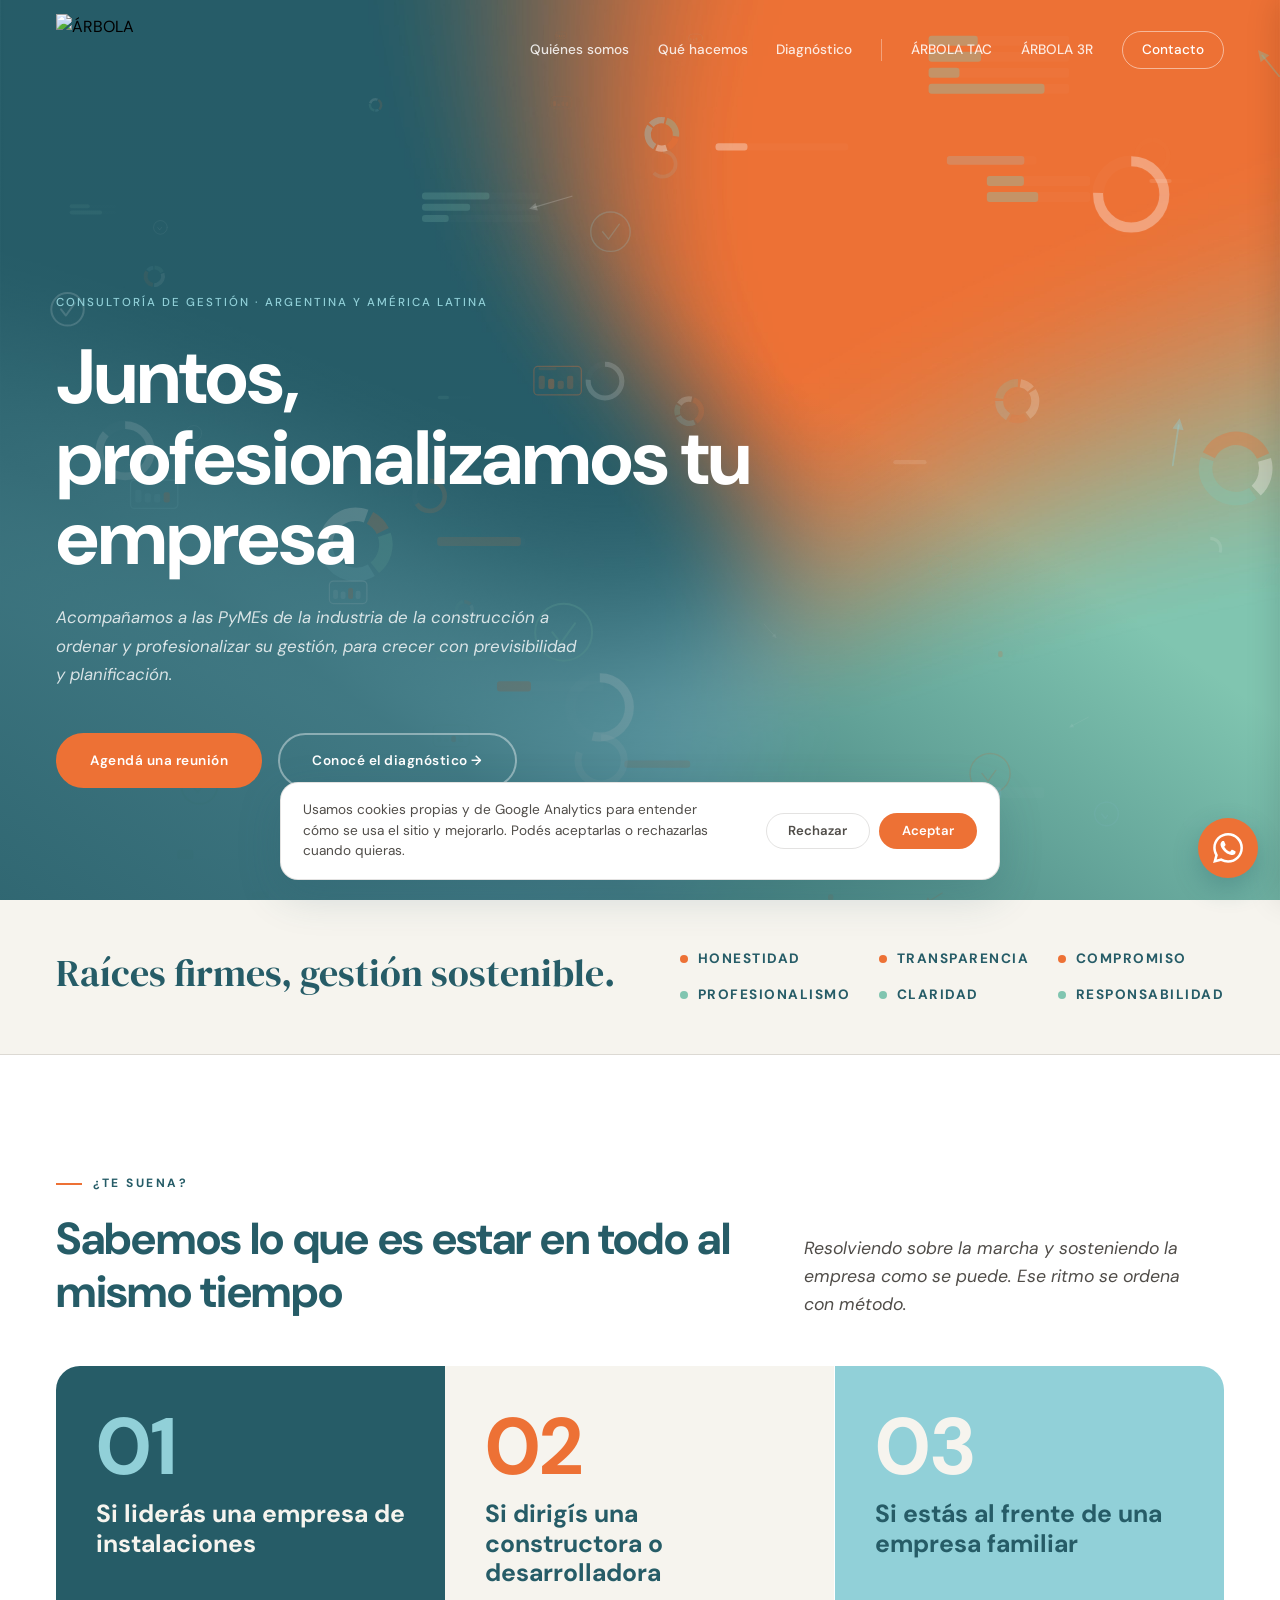
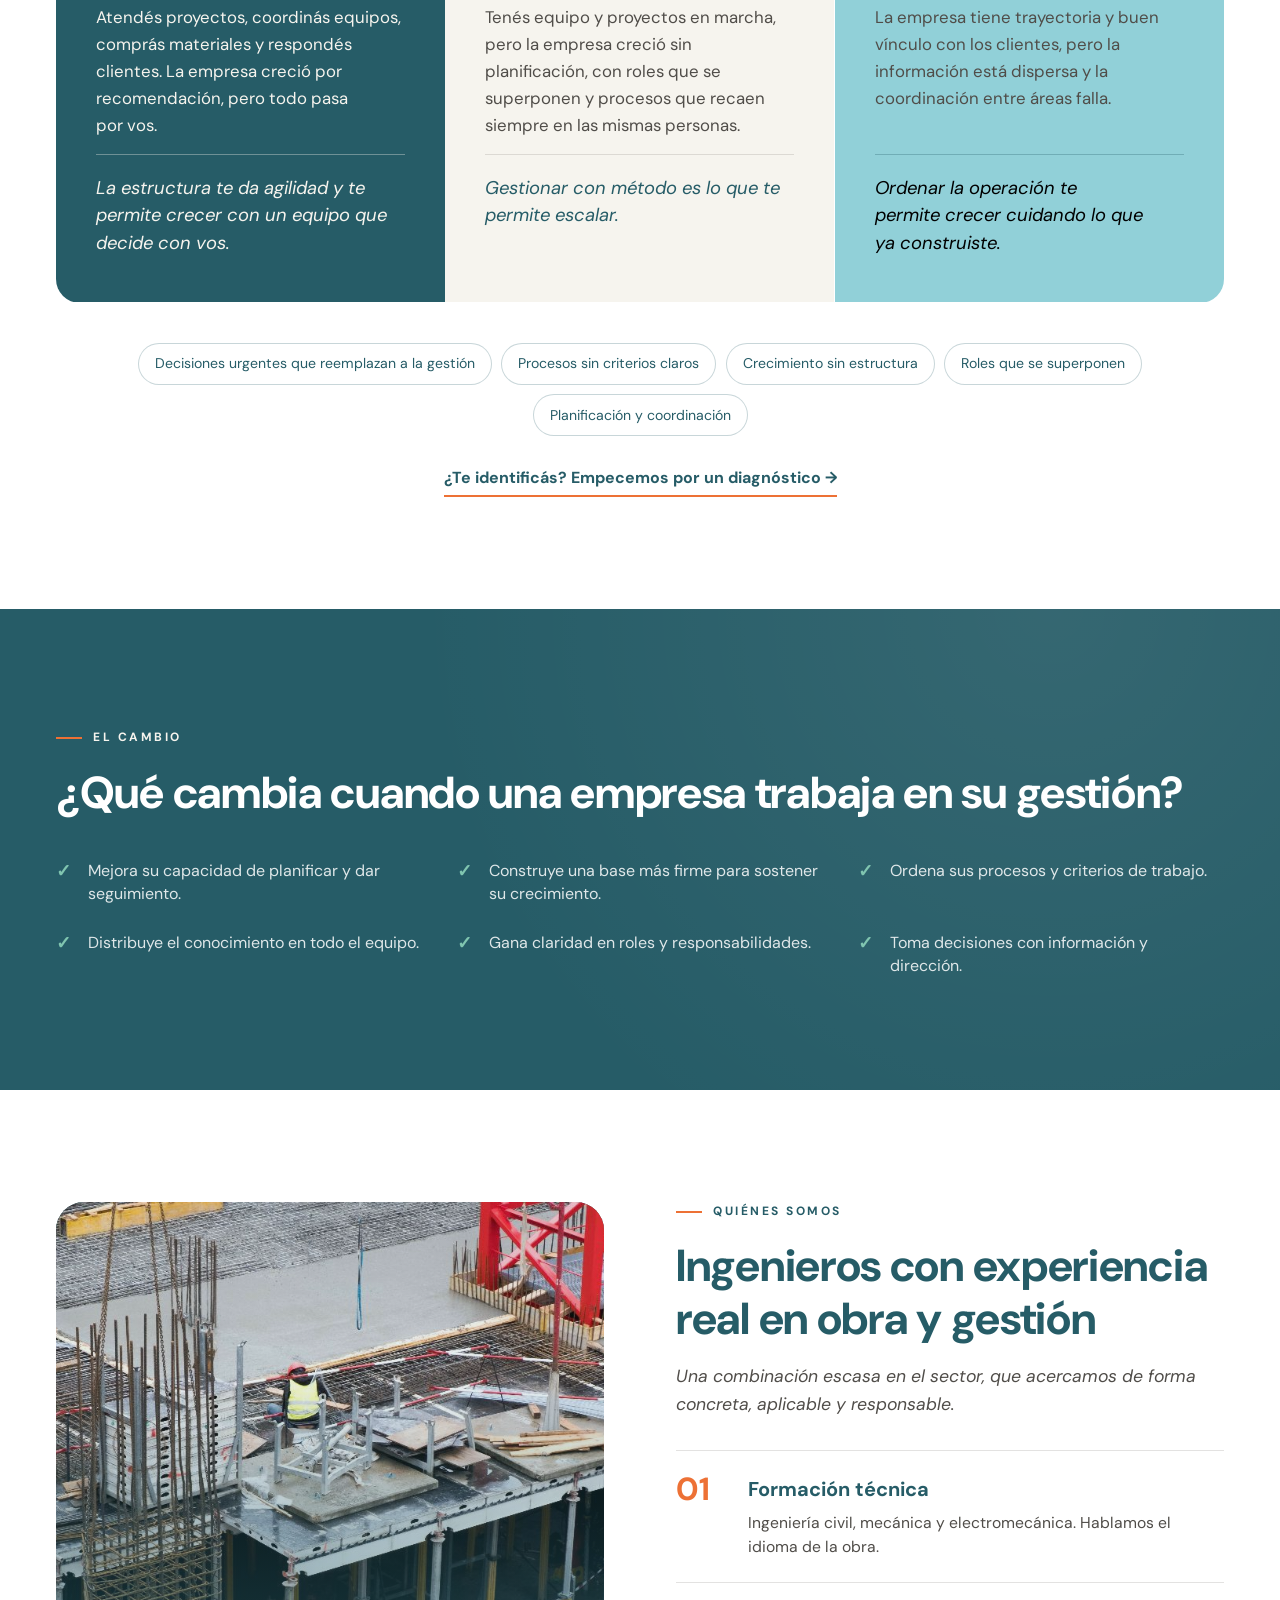
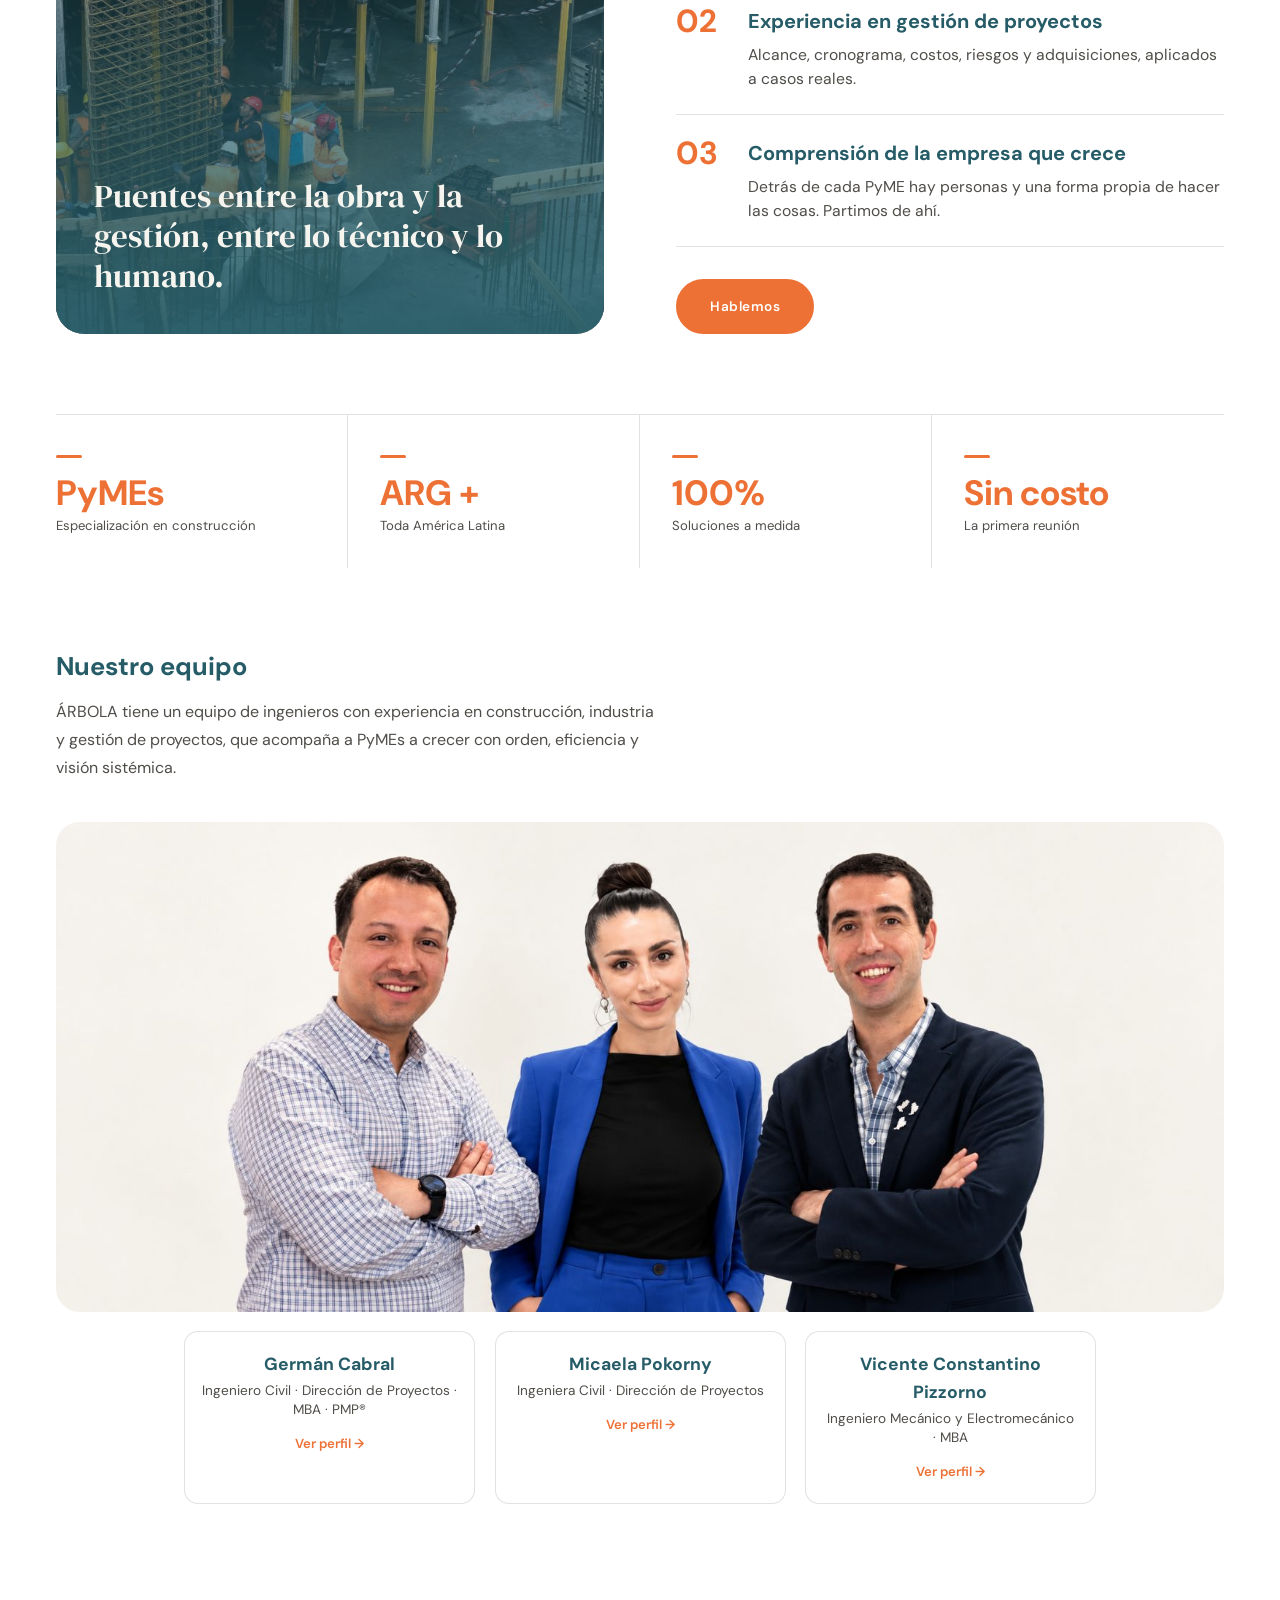
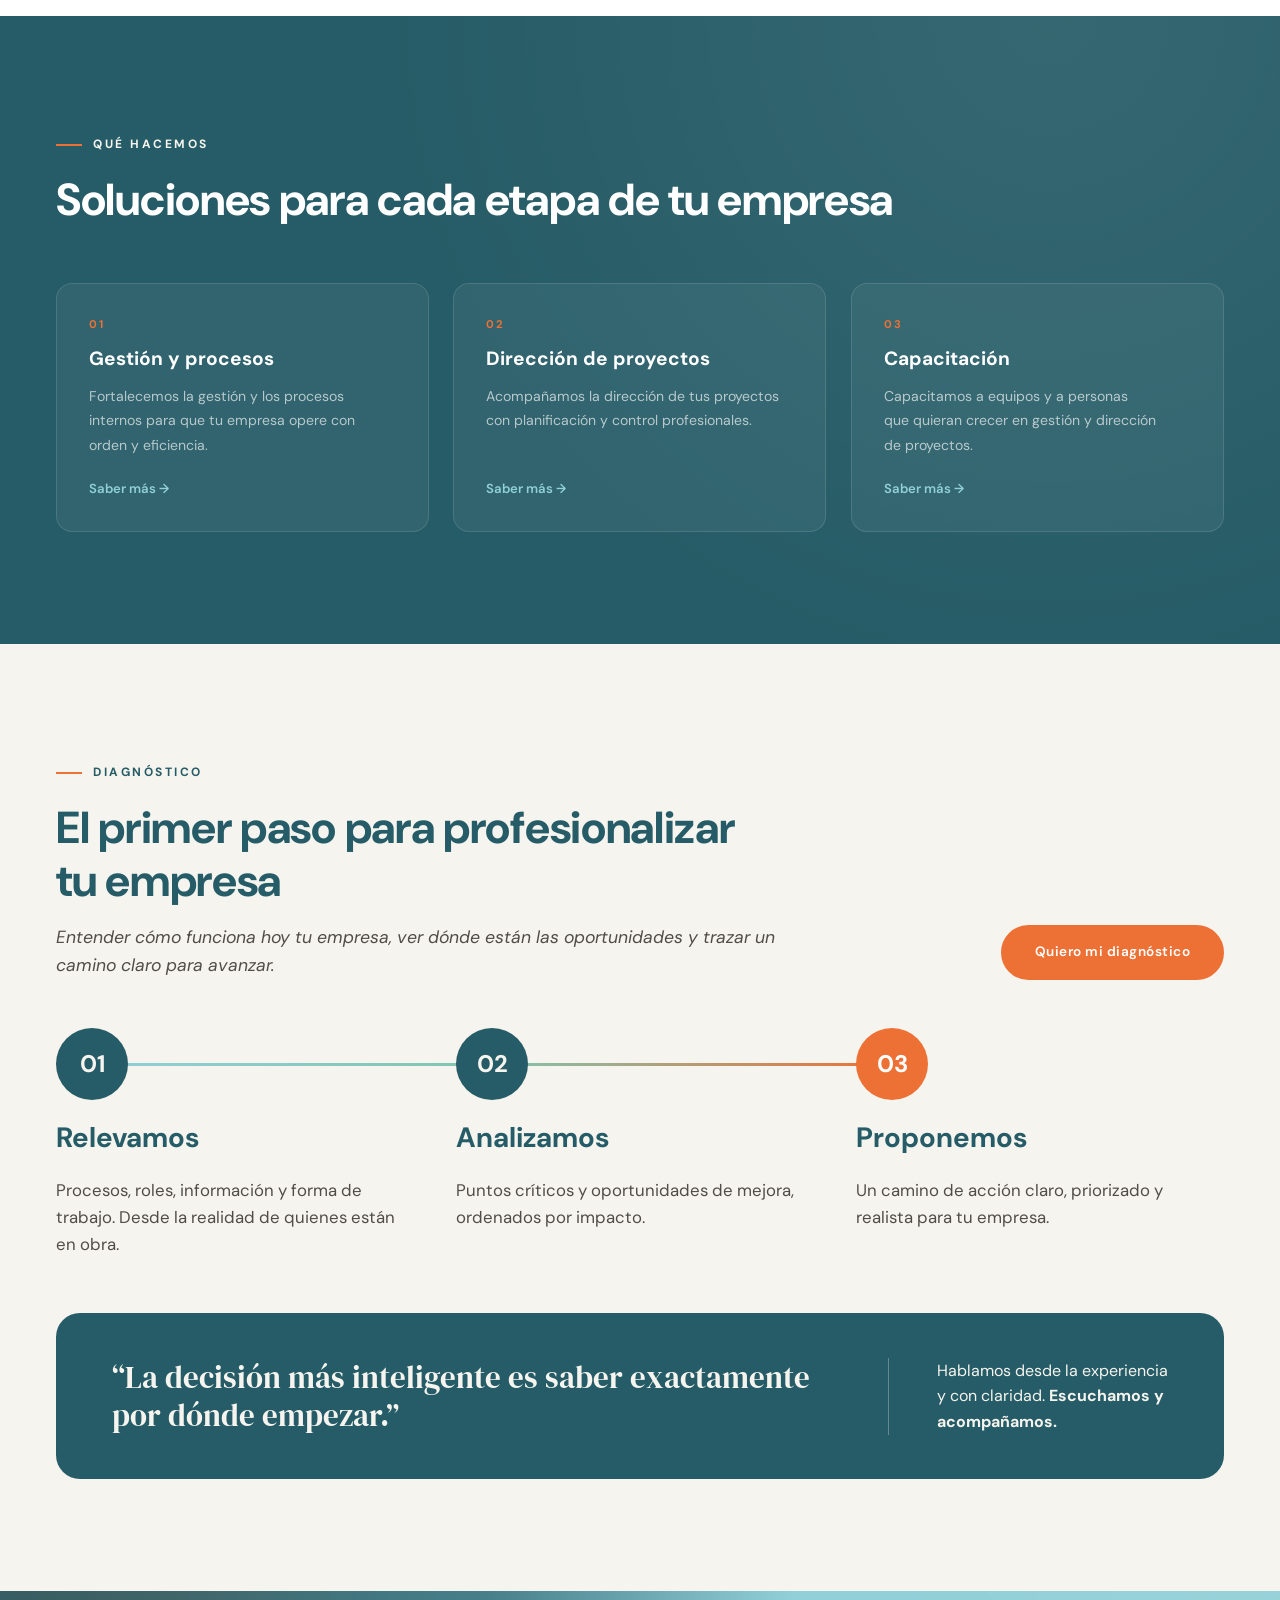
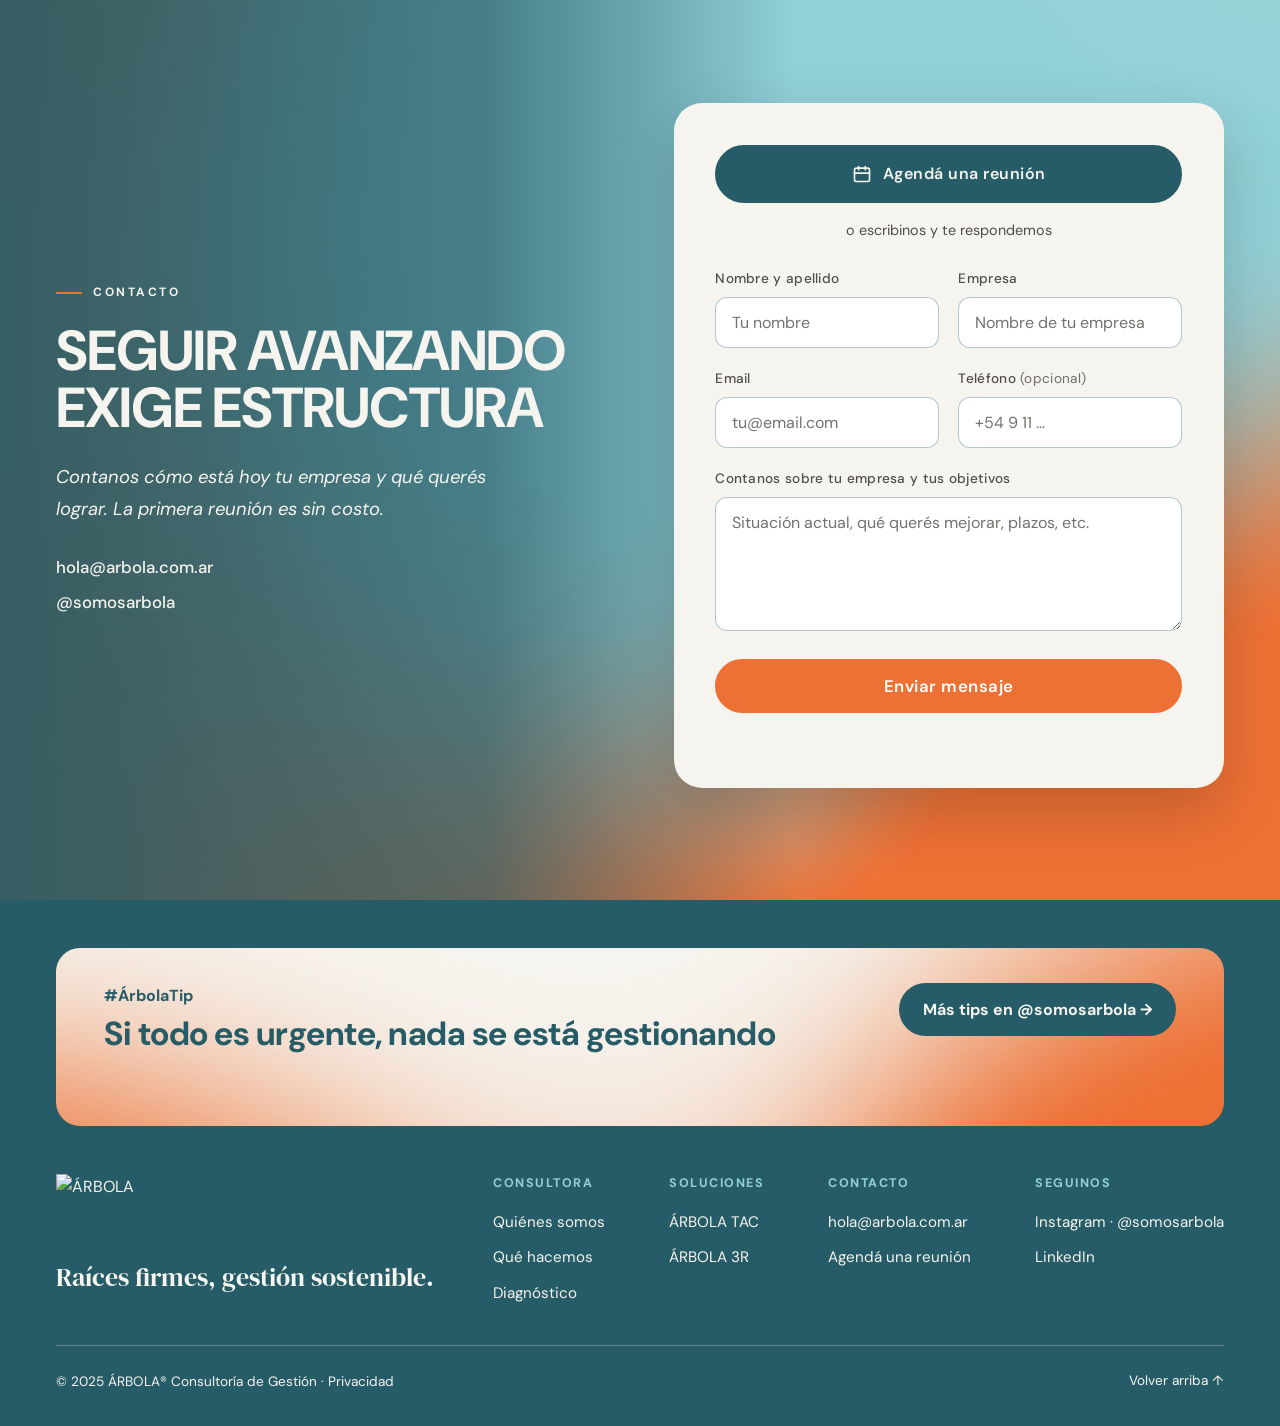
==== index.html @ cfe5fc74 "feat: ÁRBOLA ERP pasa a llamarse ÁRBOLA TAC y 3R suma la deducción en Ganancias - Página del sistema" ====
<!DOCTYPE html>
<html lang="es">
<head>
  <meta charset="UTF-8" />
  <meta name="viewport" content="width=device-width, initial-scale=1.0" />

  <!-- Google tag (gtag.js) — Google Analytics 4 + Consent Mode v2 -->
  <script async src="https://www.googletagmanager.com/gtag/js?id=G-CBPW84SX4E"></script>
  <script>
    window.dataLayer = window.dataLayer || [];
    function gtag(){dataLayer.push(arguments);}
    gtag('js', new Date());

    // Consent Mode v2: por defecto denegado hasta que la persona decida
    gtag('consent', 'default', {
      'ad_storage': 'denied',
      'ad_user_data': 'denied',
      'ad_personalization': 'denied',
      'analytics_storage': 'denied'
    });
    // Respetar la decisión guardada previamente
    try {
      if (localStorage.getItem('arbola_cookie_consent') === 'accepted') {
        gtag('consent', 'update', { 'analytics_storage': 'granted' });
      }
    } catch (e) {}

    gtag('config', 'G-CBPW84SX4E');
  </script>

  <meta http-equiv="Cache-Control" content="no-cache, no-store, must-revalidate" />
  <meta http-equiv="Pragma" content="no-cache" />
  <meta http-equiv="Expires" content="0" />
  <title>ÁRBOLA — Consultoría de Gestión para PyMEs</title>
  <meta name="description" content="ÁRBOLA — Consultoría en gestión para PyMEs de la industria de la construcción. Profesionalizamos tu empresa con procesos, dirección de proyectos y herramientas concretas." />

  <!-- Favicon -->
  <link rel="icon" type="image/png" href="img/favicon.png?v=1" />
  <link rel="apple-touch-icon" href="img/favicon.png?v=1" />

  <!-- Open Graph / vista previa al compartir -->
  <meta property="og:type" content="website" />
  <meta property="og:locale" content="es_AR" />
  <meta property="og:title" content="ÁRBOLA — Consultoría de Gestión para PyMEs" />
  <meta property="og:description" content="Profesionalizamos PyMEs de la industria de la construcción con procesos, dirección de proyectos y herramientas concretas de gestión." />
  <link rel="canonical" href="https://arbola.com.ar/" />
  <script type="application/ld+json">
  {"@context":"https://schema.org","@type":"ProfessionalService","name":"ÁRBOLA Consultoría de Gestión","alternateName":"ÁRBOLA","url":"https://arbola.com.ar/","logo":"https://arbola.com.ar/img/logo-oficial.png","image":"https://arbola.com.ar/img/og-consultora.jpg","description":"Consultoría de gestión para PyMEs de la industria de la construcción. Gestión y procesos, dirección de proyectos y capacitación.","email":"hola@arbola.com.ar","areaServed":["Argentina","América Latina"],"sameAs":["https://instagram.com/somosarbola","https://www.linkedin.com/company/120933951/"]}
  </script>
  <meta property="og:url" content="https://arbola.com.ar/" />
  <meta property="og:image" content="https://arbola.com.ar/img/og-consultora.jpg" />
  <meta property="og:image:width" content="1200" />
  <meta property="og:image:height" content="630" />
  <meta name="twitter:card" content="summary_large_image" />
  <link rel="preconnect" href="https://fonts.googleapis.com" />
  <link href="https://fonts.googleapis.com/css2?family=DM+Sans:ital,opsz,wght@0,9..40,300;0,9..40,400;0,9..40,500;0,9..40,700;1,9..40,400&family=DM+Serif+Display&display=swap" rel="stylesheet" />
  <link rel="stylesheet" href="styles.css?v=38" />
</head>
<body>

  <!-- NAVBAR -->
  <header class="navbar" id="navbar">
    <a href="#inicio" class="logo">
      <!-- Logo blanco: visible sobre hero oscuro -->
      <img src="img/logo-blanco.png?v=2" alt="ÁRBOLA" class="logo-img logo-on-dark" />
      <!-- Logo oficial color: visible al hacer scroll -->
      <img src="img/logo-oficial.png?v=2" alt="ÁRBOLA" class="logo-img logo-on-light" />
    </a>
    <nav class="nav-links">
      <a href="#quienes-somos">Quiénes somos</a>
      <a href="#que-hacemos">Qué hacemos</a>
      <a href="#diagnostico">Diagnóstico</a>
      <span class="nav-sep" aria-hidden="true"></span>
      <a href="tac/">ÁRBOLA TAC</a>
      <a href="3r/">ÁRBOLA 3R</a>
      <a href="#contacto" class="nav-cta">Contacto</a>
    </nav>
    <button class="menu-toggle" id="menuToggle" aria-label="Menú">
      <span></span><span></span><span></span>
    </button>
  </header>

  <div class="mobile-overlay" id="mobileOverlay"></div>
  <nav class="mobile-menu" id="mobileMenu">
    <a href="#inicio">Inicio</a>
    <a href="#quienes-somos">Quiénes somos</a>
    <a href="#que-hacemos">Qué hacemos</a>
    <a href="#diagnostico">Diagnóstico</a>
    <a href="tac/">ÁRBOLA TAC</a>
    <a href="3r/">ÁRBOLA 3R</a>
    <a href="#contacto">Contacto</a>
  </nav>

  <!-- HERO -->
  <section class="hero" id="inicio">
    <canvas id="heroCanvas"></canvas>
    <div class="hero-inner">
      <p class="hero-tag">Consultoría de Gestión · Argentina y América Latina</p>
      <h1>Juntos, profesionalizamos tu empresa</h1>
      <p class="hero-sub">Acompañamos a las PyMEs de la industria de la construcción a ordenar y profesionalizar su gestión, para crecer con previsibilidad y planificación.</p>
      <div class="hero-actions">
        <a href="#contacto" class="btn btn-fill" data-booking>Agendá una reunión</a>
        <a href="#diagnostico" class="btn btn-ghost">Conocé el diagnóstico →</a>
      </div>
    </div>
  </section>

  <!-- ESLOGAN Y VALORES (manual de marca) -->
  <div class="brand-band">
    <div class="brand-slogan">
      <p class="slogan">Raíces firmes, gestión sostenible.</p>
    </div>
    <ul class="brand-values" aria-label="Nuestros valores">
      <li>Honestidad</li>
      <li>Transparencia</li>
      <li>Compromiso</li>
      <li class="v-jade">Profesionalismo</li>
      <li class="v-jade">Claridad</li>
      <li class="v-jade">Responsabilidad</li>
    </ul>
  </div>

  <!-- DESAFÍOS -->
  <section class="sec" id="desafios">
    <div class="wrap">
      <div class="sec-head">
        <div>
          <div class="sec-label">¿Te suena?</div>
          <h2>Sabemos lo que es estar en todo al mismo tiempo</h2>
        </div>
        <p class="sec-sub">Resolviendo sobre la marcha y sosteniendo la empresa como se puede. Ese ritmo se ordena con método.</p>
      </div>
      <div class="persona-grid">
        <article class="persona persona-azul">
          <span class="persona-num">01</span>
          <h3>Si liderás una empresa de instalaciones</h3>
          <p>Atendés proyectos, coordinás equipos, comprás materiales y respondés clientes. La empresa creció por recomendación, pero todo pasa por vos.</p>
          <p class="persona-answer">La estructura te da agilidad y te permite crecer con un equipo que decide con vos.</p>
        </article>
        <article class="persona persona-crema">
          <span class="persona-num">02</span>
          <h3>Si dirigís una constructora o desarrolladora</h3>
          <p>Tenés equipo y proyectos en marcha, pero la empresa creció sin planificación, con roles que se superponen y procesos que recaen siempre en las mismas personas.</p>
          <p class="persona-answer">Gestionar con método es lo que te permite escalar.</p>
        </article>
        <article class="persona persona-teal">
          <span class="persona-num">03</span>
          <h3>Si estás al frente de una empresa familiar</h3>
          <p>La empresa tiene trayectoria y buen vínculo con los clientes, pero la información está dispersa y la coordinación entre áreas falla.</p>
          <p class="persona-answer">Ordenar la operación te permite crecer cuidando lo que ya construiste.</p>
        </article>
      </div>
      <div class="challenge-row">
        <ul class="challenge-chips" aria-label="Desafíos frecuentes">
          <li>Decisiones urgentes que reemplazan a la gestión</li>
          <li>Procesos sin criterios claros</li>
          <li>Crecimiento sin estructura</li>
          <li>Roles que se superponen</li>
          <li>Planificación y coordinación</li>
        </ul>
        <a href="#diagnostico" class="link-underline">¿Te identificás? Empecemos por un diagnóstico →</a>
      </div>
    </div>
  </section>

  <!-- RESULTADOS -->
  <section class="sec sec-dark" id="resultados">
    <div class="wrap">
      <div class="sec-label sec-label-light">El cambio</div>
      <h2>¿Qué cambia cuando una empresa trabaja en su gestión?</h2>
      <div class="outcomes-grid">
        <div class="outcome">Mejora su capacidad de planificar y dar seguimiento.</div>
        <div class="outcome">Construye una base más firme para sostener su crecimiento.</div>
        <div class="outcome">Ordena sus procesos y criterios de trabajo.</div>
        <div class="outcome">Distribuye el conocimiento en todo el equipo.</div>
        <div class="outcome">Gana claridad en roles y responsabilidades.</div>
        <div class="outcome">Toma decisiones con información y dirección.</div>
      </div>
    </div>
  </section>

  <!-- QUIÉNES SOMOS -->
  <section class="sec" id="quienes-somos">
    <div class="wrap">
      <div class="about-grid">
        <figure class="about-photo">
          <img src="img/obra.jpg" alt="Obra en construcción vista desde arriba" loading="lazy" />
          <img src="img/logo-blanco.png?v=2" alt="" class="about-photo-logo" aria-hidden="true" />
          <figcaption>Puentes entre la obra y la gestión, entre lo técnico y lo humano.</figcaption>
        </figure>
        <div class="about-body">
          <div class="sec-label">Quiénes somos</div>
          <h2>Ingenieros con experiencia real en obra y gestión</h2>
          <p class="sec-sub">Una combinación escasa en el sector, que acercamos de forma concreta, aplicable y responsable.</p>
          <div class="pillars">
            <div class="pillar">
              <span class="pillar-n">01</span>
              <div>
                <h3>Formación técnica</h3>
                <p>Ingeniería civil, mecánica y electromecánica. Hablamos el idioma de la obra.</p>
              </div>
            </div>
            <div class="pillar">
              <span class="pillar-n">02</span>
              <div>
                <h3>Experiencia en gestión de proyectos</h3>
                <p>Alcance, cronograma, costos, riesgos y adquisiciones, aplicados a casos reales.</p>
              </div>
            </div>
            <div class="pillar">
              <span class="pillar-n">03</span>
              <div>
                <h3>Comprensión de la empresa que crece</h3>
                <p>Detrás de cada PyME hay personas y una forma propia de hacer las cosas. Partimos de ahí.</p>
              </div>
            </div>
          </div>
          <div class="about-cta">
            <a href="#contacto" class="btn btn-fill" data-booking>Hablemos</a>
          </div>
        </div>
      </div>
      <div class="stats-row">
        <div class="stat">
          <span class="stat-n">PyMEs</span>
          <span class="stat-l">Especialización en construcción</span>
        </div>
        <div class="stat">
          <span class="stat-n">ARG +</span>
          <span class="stat-l">Toda América Latina</span>
        </div>
        <div class="stat">
          <span class="stat-n">100%</span>
          <span class="stat-l">Soluciones a medida</span>
        </div>
        <div class="stat">
          <span class="stat-n">Sin costo</span>
          <span class="stat-l">La primera reunión</span>
        </div>
      </div>

      <!-- NUESTRO EQUIPO -->
      <div class="team">
        <h3 class="team-title">Nuestro equipo</h3>
        <p class="team-intro">ÁRBOLA tiene un equipo de ingenieros con experiencia en construcción, industria y gestión de proyectos, que acompaña a PyMEs a crecer con orden, eficiencia y visión sistémica.</p>
        <figure class="team-group">
          <img src="img/equipo/equipo.jpg" alt="Germán Cabral, Micaela Pokorny y Vicente Constantino Pizzorno" loading="lazy" />
        </figure>
        <div class="team-grid team-grid-names">
          <div class="team-card" data-member="german" role="button" tabindex="0">
            <h4>Germán Cabral</h4>
            <p>Ingeniero Civil · Dirección de Proyectos · MBA · PMP®</p>
            <span class="card-link">Ver perfil →</span>
          </div>
          <div class="team-card" data-member="micaela" role="button" tabindex="0">
            <h4>Micaela Pokorny</h4>
            <p>Ingeniera Civil · Dirección de Proyectos</p>
            <span class="card-link">Ver perfil →</span>
          </div>
          <div class="team-card" data-member="vicente" role="button" tabindex="0">
            <h4>Vicente Constantino Pizzorno</h4>
            <p>Ingeniero Mecánico y Electromecánico · MBA</p>
            <span class="card-link">Ver perfil →</span>
          </div>
        </div>

        <div class="team-detail" id="teamDetail" hidden>
          <h3 id="teamDetailName"></h3>
          <p class="team-detail-roles" id="teamDetailRoles"></p>
          <p id="teamDetailBio"></p>
          <a id="teamDetailLinkedin" class="btn btn-fill" href="#" target="_blank" rel="noopener" hidden>Ver perfil en LinkedIn ↗</a>
        </div>
      </div>
    </div>
  </section>

  <!-- QUÉ HACEMOS -->
  <section class="sec sec-dark" id="que-hacemos">
    <div class="wrap">
      <div class="sec-label sec-label-light">Qué hacemos</div>
      <h2>Soluciones para cada etapa de tu empresa</h2>
      <div class="service-grid">
        <div class="service-card" data-service="01" role="button" tabindex="0">
          <span class="service-num">01</span>
          <h3>Gestión y procesos</h3>
          <p>Fortalecemos la gestión y los procesos internos para que tu empresa opere con orden y eficiencia.</p>
          <span class="card-link">Saber más →</span>
        </div>
        <div class="service-card" data-service="02" role="button" tabindex="0">
          <span class="service-num">02</span>
          <h3>Dirección de proyectos</h3>
          <p>Acompañamos la dirección de tus proyectos con planificación y control profesionales.</p>
          <span class="card-link">Saber más →</span>
        </div>
        <div class="service-card" data-service="03" role="button" tabindex="0">
          <span class="service-num">03</span>
          <h3>Capacitación</h3>
          <p>Capacitamos a equipos y a personas que quieran crecer en gestión y dirección de proyectos.</p>
          <span class="card-link">Saber más →</span>
        </div>
      </div>

      <div class="service-detail" id="serviceDetail" hidden>
        <span class="service-num" id="serviceDetailNum"></span>
        <h3 id="serviceDetailTitle"></h3>
        <p id="serviceDetailDesc"></p>
        <ul id="serviceDetailList"></ul>
        <a href="#contacto" class="btn btn-fill" data-booking>Agendá una reunión</a>
      </div>
    </div>
  </section>

  <!-- DIAGNÓSTICO -->
  <section class="sec sec-crema" id="diagnostico">
    <div class="wrap">
      <div class="sec-head">
        <div>
          <div class="sec-label">Diagnóstico</div>
          <h2>El primer paso para profesionalizar tu empresa</h2>
          <p class="sec-sub">Entender cómo funciona hoy tu empresa, ver dónde están las oportunidades y trazar un camino claro para avanzar.</p>
        </div>
        <a href="#contacto" class="btn btn-fill" data-booking>Quiero mi diagnóstico</a>
      </div>
      <ol class="diag-steps">
        <li class="diag-step">
          <span class="diag-n">01</span>
          <strong>Relevamos</strong>
          <p>Procesos, roles, información y forma de trabajo. Desde la realidad de quienes están en obra.</p>
        </li>
        <li class="diag-step">
          <span class="diag-n">02</span>
          <strong>Analizamos</strong>
          <p>Puntos críticos y oportunidades de mejora, ordenados por impacto.</p>
        </li>
        <li class="diag-step diag-step-last">
          <span class="diag-n">03</span>
          <strong>Proponemos</strong>
          <p>Un camino de acción claro, priorizado y realista para tu empresa.</p>
        </li>
      </ol>
      <div class="diag-quote">
        <p class="diag-quote-text">“La decisión más inteligente es saber exactamente por dónde empezar.”</p>
        <p class="diag-quote-note">Hablamos desde la experiencia y con claridad. <strong>Escuchamos y acompañamos.</strong></p>
      </div>
    </div>
  </section>

  <!-- CONTACTO -->
  <section class="sec sec-contact" id="contacto">
    <div class="wrap contact-grid">
      <div class="contact-intro">
        <div class="sec-label sec-label-light">Contacto</div>
        <h2>Seguir avanzando exige estructura</h2>
        <p class="contact-lead">Contanos cómo está hoy tu empresa y qué querés lograr. La primera reunión es sin costo.</p>
        <div class="contact-alt">
          <a href="mailto:hola@arbola.com.ar">hola@arbola.com.ar</a>
          <a href="https://instagram.com/somosarbola" target="_blank" rel="noopener">@somosarbola</a>
        </div>
      </div>

      <div class="contact-card">
      <div class="contact-book">
        <a href="#contacto" class="btn btn-azul" data-booking>
          <svg width="20" height="20" viewBox="0 0 24 24" fill="none" stroke="currentColor" stroke-width="2" stroke-linecap="round" stroke-linejoin="round" aria-hidden="true"><rect x="3" y="5" width="18" height="16" rx="2"></rect><path d="M16 3v4M8 3v4M3 11h18"></path></svg>
          Agendá una reunión
        </a>
        <p class="contact-book-label">o escribinos y te respondemos</p>
      </div>

      <form class="contact-form" id="contactForm" action="https://script.google.com/macros/s/AKfycbwKO56KZGZzhFxhhltB1hlgMHiqUapdPGf1nW6JZFUpRnx5ZxAB5I3ZoAP2-9FqQJxgFw/exec" method="POST">
        <input type="hidden" name="formulario" value="contacto_consultora">
        <input type="text" name="_honey" class="hp" tabindex="-1" autocomplete="off" aria-hidden="true">

        <div class="form-row">
          <div class="field">
            <label for="cf-nombre">Nombre y apellido</label>
            <input id="cf-nombre" name="Nombre" type="text" required placeholder="Tu nombre" />
          </div>
          <div class="field">
            <label for="cf-empresa">Empresa</label>
            <input id="cf-empresa" name="Empresa" type="text" required placeholder="Nombre de tu empresa" />
          </div>
        </div>

        <div class="form-row">
          <div class="field">
            <label for="cf-email">Email</label>
            <input id="cf-email" name="Email" type="email" required placeholder="tu@email.com" />
          </div>
          <div class="field">
            <label for="cf-tel">Teléfono <span class="opt">(opcional)</span></label>
            <input id="cf-tel" name="Teléfono" type="tel" placeholder="+54 9 11 ..." />
          </div>
        </div>

        <div class="field">
          <label for="cf-msg">Contanos sobre tu empresa y tus objetivos</label>
          <textarea id="cf-msg" name="Mensaje" rows="5" required placeholder="Situación actual, qué querés mejorar, plazos, etc."></textarea>
        </div>

        <button type="submit" class="btn btn-fill form-submit" id="formSubmit">Enviar mensaje</button>
        <p class="form-status" id="formStatus" role="status" aria-live="polite"></p>
      </form>
      </div>
    </div>
  </section>

  <!-- FOOTER -->
  <footer class="footer">
    <div class="tip-strip">
      <div class="tip-text">
        <span class="tip-tag">#ÁrbolaTip</span>
        <p>Si todo es urgente, nada se está gestionando</p>
      </div>
      <a href="https://instagram.com/somosarbola" target="_blank" rel="noopener" class="tip-link">Más tips en @somosarbola →</a>
    </div>
    <div class="footer-top">
      <div class="footer-brand">
        <img src="img/logo-blanco.png?v=2" alt="ÁRBOLA" class="footer-logo" />
        <p class="footer-slogan">Raíces firmes, gestión sostenible.</p>
      </div>
      <div class="footer-cols">
        <div class="footer-col">
          <span class="footer-col-title">Consultora</span>
          <a href="#quienes-somos">Quiénes somos</a>
          <a href="#que-hacemos">Qué hacemos</a>
          <a href="#diagnostico">Diagnóstico</a>
        </div>
        <div class="footer-col">
          <span class="footer-col-title">Soluciones</span>
          <a href="tac/">ÁRBOLA TAC</a>
          <a href="3r/">ÁRBOLA 3R</a>
        </div>
        <div class="footer-col">
          <span class="footer-col-title">Contacto</span>
          <a href="mailto:hola@arbola.com.ar">hola@arbola.com.ar</a>
          <a href="#contacto" data-booking>Agendá una reunión</a>
        </div>
        <div class="footer-col">
          <span class="footer-col-title">Seguinos</span>
          <a href="https://instagram.com/somosarbola" target="_blank" rel="noopener">Instagram · @somosarbola</a>
          <a href="https://www.linkedin.com/company/120933951/" target="_blank" rel="noopener">LinkedIn</a>
        </div>
      </div>
    </div>
    <div class="footer-bottom">
      <p>© 2025 ÁRBOLA® Consultoría de Gestión · <a href="privacidad/">Privacidad</a></p>
      <a href="#inicio">Volver arriba ↑</a>
    </div>
  </footer>

  <!-- MODAL AGENDAR REUNIÓN (Google Calendar) -->
  <div class="booking-modal" id="bookingModal" aria-hidden="true">
    <div class="booking-backdrop" data-booking-close></div>
    <div class="booking-dialog" role="dialog" aria-modal="true" aria-label="Agendar una reunión con ÁRBOLA">
      <button class="booking-close" type="button" data-booking-close aria-label="Cerrar">&times;</button>
      <iframe id="bookingFrame" title="Agendá una reunión con ÁRBOLA" loading="lazy"></iframe>
      <a class="booking-fallback" href="https://calendar.app.google/tUJkov3j9fUSfVse8" target="_blank" rel="noopener">¿No carga el calendario? Abrilo en una pestaña nueva ↗</a>
    </div>
  </div>

  <script>
    // ── CANVAS HERO — GESTIÓN DE PROYECTOS ──
    const canvas = document.getElementById('heroCanvas');
    const ctx    = canvas.getContext('2d');
    const C = { naranja:'#ed7135', teal:'#91d0d8', jade:'#80c5b0', crema:'#f6f4ee', blanco:'rgba(255,255,255,0.85)' };
    const COLORS = [C.naranja, C.teal, C.jade, C.blanco];

    function resize() { canvas.width = window.innerWidth; canvas.height = window.innerHeight; init(); }
    window.addEventListener('resize', resize);

    const mouse = { x: -999, y: -999 };
    window.addEventListener('mousemove', e => { mouse.x = e.clientX; mouse.y = e.clientY; });

    function rnd(a, b) { return a + Math.random() * (b - a); }
    function rndC() { return COLORS[Math.floor(Math.random() * COLORS.length)]; }
    function wrap(v, max, m) { return v < -m ? max + m : v > max + m ? -m : v; }

    // CAPAS DE PROFUNDIDAD: layer 0 = lejos (pequeño, lento, transparente) → layer 2 = cerca (grande, rápido, opaco)
    function makeElement(type, layer) {
      const speed  = [0.07, 0.12, 0.18][layer];
      const scale  = [0.4, 0.7, 1.0][layer];
      const alpha  = [0.12, 0.22, 0.38][layer];
      return {
        type, layer, scale, alpha,
        x: rnd(0, canvas.width), y: rnd(0, canvas.height),
        vx: rnd(-speed, speed), vy: rnd(-speed, speed),
        color: rndC(),
        // propiedades por tipo
        w: rnd(60, 140) * scale, h: rnd(7, 13) * scale, fill: rnd(0.2, 0.95), fillDir: Math.random() > 0.5 ? 1 : -1,  // gantt
        r: rnd(18, 40) * scale, progress: rnd(0.2, 0.9),                            // donut / arc
        pSlices: (function(){ const n = 3 + Math.floor(Math.random()*3); const a=[]; for (let i=0;i<n;i++) a.push(rnd(8,30)); return a; })(),  // pie: 3-5 porciones variadas
        pieC: [C.naranja, C.teal, C.jade, C.crema].sort(() => Math.random() - 0.5),  // orden de color distinto por pie
        pieRot: rnd(0, Math.PI*2), pieVr: rnd(0.0009, 0.0022) * (Math.random() > 0.5 ? 1 : -1),  // giro del pie
        len: rnd(30, 65) * scale, rot: rnd(0, Math.PI*2), vrot: rnd(-0.003,0.003),  // arrow
        size: rnd(14, 30) * scale,                                                   // check / kpi
        checkT: rnd(0, 2.0), checkSpd: rnd(0.004, 0.007),                            // check: dibujado ciclico del tilde
        kpiBars: (function(){ const a=[]; for (let i=0;i<4;i++){ const v=rnd(0.3,0.85); a.push({ val:v, lo:Math.max(0.15,v-0.22), hi:Math.min(0.95,v+0.22), spd:rnd(0.0015,0.003), dir:Math.random()>0.5?1:-1 }); } return a; })(),  // kpi: barras vivas
        kpiHi: Math.floor(rnd(0,4)),                                                 // kpi: barra resaltada (varia por elemento)
        tlW: rnd(80,180)*scale, rows: (function(){ const n = Math.floor(rnd(2,5)); const a = []; for (let i=0;i<n;i++) a.push({ progress: rnd(0.15,0.85), dir: Math.random()>0.5?1:-1, jade: Math.random()>0.5 }); return a; })(),  // timeline
        speed: rnd(0.0020, 0.0035), dir: Math.random() > 0.5 ? 1 : -1,
        pushX: 0, pushY: 0,
      };
    }

    const TYPES = ['gantt','donut','pie','arrow','check','kpi','timeline'];
    let elements = [];

    function init() {
      canvas.width = window.innerWidth;
      canvas.height = window.innerHeight;
      elements = [];
      // 3 capas × varios tipos
      for (let layer = 0; layer < 3; layer++) {
        TYPES.forEach(type => {
          const count = type === 'gantt' ? 4 : type === 'timeline' ? 2 : 3;
          for (let i = 0; i < count; i++) elements.push(makeElement(type, layer));
        });
      }
    }
    init();

    // ── DRAW FUNCTIONS ──
    function drawGantt(e) {
      ctx.save(); ctx.globalAlpha = e.alpha;
      ctx.fillStyle = 'rgba(255,255,255,0.07)';
      ctx.beginPath(); ctx.roundRect(e.x, e.y, e.w, e.h, 3); ctx.fill();
      ctx.fillStyle = e.color;
      ctx.beginPath(); ctx.roundRect(e.x, e.y, e.w * e.fill, e.h, 3); ctx.fill();
      ctx.restore();
    }

    function drawDonut(e) {
      ctx.save(); ctx.globalAlpha = e.alpha;
      ctx.strokeStyle = 'rgba(255,255,255,0.07)'; ctx.lineWidth = e.r * 0.35;
      ctx.beginPath(); ctx.arc(e.x, e.y, e.r, 0, Math.PI*2); ctx.stroke();
      ctx.strokeStyle = e.color; ctx.lineWidth = e.r * 0.3;
      ctx.beginPath(); ctx.arc(e.x, e.y, e.r, -Math.PI/2, -Math.PI/2 + Math.PI*2*e.progress); ctx.stroke();
      ctx.restore();
    }

    function drawPie(e) {
      const total = e.pSlices.reduce((a,b) => a+b, 0);
      const ringR = e.r * 0.76;            // radio del anillo (donut)
      let angle = e.pieRot;
      ctx.save();
      ctx.globalAlpha = e.alpha;
      ctx.lineWidth = e.r * 0.34;          // grosor del anillo (mas fino y elegante)
      ctx.lineCap = 'butt';
      e.pSlices.forEach((s, i) => {
        const sweep = (s/total) * Math.PI * 2;
        const g = Math.min(0.07, sweep * 0.22);   // separacion, sin invertir porciones chicas
        ctx.strokeStyle = e.pieC[i % e.pieC.length];
        ctx.beginPath();
        ctx.arc(e.x, e.y, ringR, angle + g, angle + sweep - g);
        ctx.stroke();
        angle += sweep;
      });
      ctx.restore();
    }

    function drawArrow(e) {
      ctx.save(); ctx.translate(e.x, e.y); ctx.rotate(e.rot);
      ctx.globalAlpha = e.alpha; ctx.strokeStyle = e.color; ctx.fillStyle = e.color;
      ctx.lineWidth = 1.8 * e.scale; ctx.lineCap = 'round';
      const h = 7 * e.scale;
      ctx.beginPath(); ctx.moveTo(0, 0); ctx.lineTo(e.len - h, 0); ctx.stroke();   // termina antes de la punta
      ctx.beginPath(); ctx.moveTo(e.len, 0); ctx.lineTo(e.len - h*1.6, -h*0.8); ctx.lineTo(e.len - h*1.6, h*0.8); ctx.closePath(); ctx.fill();
      ctx.restore();
    }

    function drawCheck(e) {
      ctx.save(); ctx.translate(e.x, e.y);
      ctx.strokeStyle = e.color; ctx.lineWidth = 2 * e.scale; ctx.lineCap = 'round'; ctx.lineJoin = 'round';
      // circulo (siempre presente)
      ctx.globalAlpha = e.alpha;
      ctx.beginPath(); ctx.arc(0, 0, e.size, 0, Math.PI*2); ctx.stroke();
      // tilde: se dibuja progresivamente, se mantiene y se desvanece al reiniciar
      let fade = 1;
      if (e.checkT < 0.15)      fade = e.checkT / 0.15;
      else if (e.checkT > 1.7)  fade = Math.max(0, (2.0 - e.checkT) / 0.3);
      const p = Math.min(1, e.checkT);
      ctx.globalAlpha = e.alpha * fade;
      const P0 = [-e.size*0.4, 0], P1 = [-e.size*0.1, e.size*0.38], P2 = [e.size*0.45, -e.size*0.38];
      const L1 = Math.hypot(P1[0]-P0[0], P1[1]-P0[1]), L2 = Math.hypot(P2[0]-P1[0], P2[1]-P1[1]);
      const d = p * (L1 + L2);
      ctx.beginPath(); ctx.moveTo(P0[0], P0[1]);
      if (d <= L1) {
        const t = d / L1;
        ctx.lineTo(P0[0] + (P1[0]-P0[0])*t, P0[1] + (P1[1]-P0[1])*t);
      } else {
        ctx.lineTo(P1[0], P1[1]);
        const t = (d - L1) / L2;
        ctx.lineTo(P1[0] + (P2[0]-P1[0])*t, P1[1] + (P2[1]-P1[1])*t);
      }
      ctx.stroke();
      ctx.restore();
    }

    function drawKPI(e) {
      const s = e.size;
      ctx.save(); ctx.translate(e.x, e.y); ctx.globalAlpha = e.alpha;
      // caja
      ctx.strokeStyle = e.color; ctx.lineWidth = 1.2 * e.scale;
      ctx.beginPath(); ctx.roundRect(-s, -s*0.6, s*2, s*1.2, 4); ctx.stroke();
      // mini barras KPI (animadas, como datos en vivo)
      const bars = e.kpiBars.length; const bw = (s*1.6/bars) * 0.65; const gap = (s*1.6/bars) * 0.35;
      for (let i = 0; i < bars; i++) {
        const bh = s * 0.7 * e.kpiBars[i].val;
        const bx = -s*0.8 + i*(bw+gap);
        const by = s*0.35 - bh;
        ctx.fillStyle = i === e.kpiHi ? C.naranja : e.color;
        ctx.globalAlpha = e.alpha * (i === e.kpiHi ? 1 : 0.6);
        ctx.beginPath(); ctx.roundRect(bx, by, bw, bh, 2); ctx.fill();
      }
      ctx.restore();
    }

    function drawTimeline(e) {
      ctx.save(); ctx.translate(e.x, e.y); ctx.globalAlpha = e.alpha;
      const rowH = 10 * e.scale; const gap = 6 * e.scale;
      e.rows.forEach((row, i) => {
        const y = i * (rowH + gap);
        ctx.fillStyle = 'rgba(255,255,255,0.07)';
        ctx.beginPath(); ctx.roundRect(0, y, e.tlW, rowH, 3); ctx.fill();
        ctx.fillStyle = row.jade ? C.jade : e.color;
        ctx.beginPath(); ctx.roundRect(0, y, e.tlW * row.progress, rowH, 3); ctx.fill();
      });
      ctx.restore();
    }

    const drawFn = { gantt: drawGantt, donut: drawDonut, pie: drawPie, arrow: drawArrow, check: drawCheck, kpi: drawKPI, timeline: drawTimeline };

    function animate() {
      ctx.clearRect(0, 0, canvas.width, canvas.height);

      // Ordenar por capa para efecto profundidad
      elements.sort((a, b) => a.layer - b.layer);

      elements.forEach(e => {
        // Deriva ambiente (lenta y calma)
        const maxSpd = [0.10, 0.16, 0.24][e.layer];
        const spd = Math.sqrt(e.vx*e.vx + e.vy*e.vy);
        if (spd > maxSpd) { e.vx = (e.vx/spd)*maxSpd; e.vy = (e.vy/spd)*maxSpd; }
        e.x += e.vx; e.y += e.vy;
        e.x = wrap(e.x, canvas.width,  200);
        e.y = wrap(e.y, canvas.height, 200);

        // Interacción con el mouse: las formas se apartan del cursor y vuelven suave.
        // Es un desplazamiento propio (no toca la deriva), por eso se nota aunque el resto sea lento.
        const dx = e.x - mouse.x, dy = e.y - mouse.y;
        const d  = Math.sqrt(dx*dx + dy*dy) || 1;
        const influence = 220 + e.layer * 60;
        let tx = 0, ty = 0;
        if (d < influence) {
          const f = 1 - d / influence;                  // 0 en el borde, 1 sobre el cursor
          const strength = f * f * (45 + e.layer * 30);  // las capas cercanas se apartan más
          tx = (dx / d) * strength;
          ty = (dy / d) * strength;
        }
        e.pushX += (tx - e.pushX) * 0.12;   // ease suave hacia/desde el cursor
        e.pushY += (ty - e.pushY) * 0.12;

        if (e.type === 'arrow') e.rot += e.vrot;
        if (e.type === 'pie') e.pieRot += e.pieVr;
        if (e.type === 'gantt') {
          e.fill += 0.0008 * e.fillDir;
          if (e.fill > 0.97 || e.fill < 0.05) e.fillDir *= -1;
        }
        if (e.type === 'timeline') {
          e.rows.forEach(row => {
            row.progress += 0.0008 * row.dir;
            if (row.progress > 0.95 || row.progress < 0.1) row.dir *= -1;
          });
        }
        if (e.type === 'donut') {
          e.progress += e.speed * e.dir;
          if (e.progress > 0.98 || e.progress < 0.05) e.dir *= -1;
        }
        if (e.type === 'check') {
          e.checkT += e.checkSpd;        // 0..1 dibuja, 1..1.7 mantiene, 1.7..2 desvanece
          if (e.checkT > 2.0) e.checkT = 0;
        }
        if (e.type === 'kpi') {
          e.kpiBars.forEach(b => {
            b.val += b.spd * b.dir;
            if (b.val > b.hi || b.val < b.lo) b.dir *= -1;
          });
        }

        // Dibujar aplicando el desplazamiento del mouse (sin alterar la posición base)
        const bx = e.x, by = e.y;
        e.x += e.pushX; e.y += e.pushY;
        drawFn[e.type](e);
        e.x = bx; e.y = by;
      });

      ctx.globalAlpha = 1;
      requestAnimationFrame(animate);
    }
    animate();
  </script>

  <script>
    // ── SCROLL ANIMATIONS ──
    const observer = new IntersectionObserver((entries) => {
      entries.forEach(e => {
        if (e.isIntersecting) {
          const el = e.target;
          el.classList.add('visible');
          observer.unobserve(el);
          // al terminar la entrada, quitar las clases para no frenar el hover de las cards
          el.addEventListener('transitionend', () => el.classList.remove('reveal', 'visible'), { once: true });
        }
      });
    }, { threshold: 0.15 });

    document.querySelectorAll('.sec-label, h2, .sec-sub, .persona, .pillar, .about-photo, .stat, .service-card, .diag-step, .diag-quote, .outcome, .team-card, .brand-band').forEach(el => {
      el.classList.add('reveal');
      observer.observe(el);
    });

    // El recorrido del diagnóstico se dibuja al entrar en pantalla y después
    // un punto lo recorre en bucle (mismo movimiento que Cómo funciona de 3R)
    const recorrido = document.querySelector('#diagnostico .diag-steps');
    if (recorrido) {
      recorrido.classList.add('anim');
      new IntersectionObserver(([e], o) => {
        if (e.isIntersecting) { recorrido.classList.add('drawn'); o.disconnect(); }
      }, { threshold: 0.35 }).observe(recorrido);
    }
  </script>

  <script>
    const toggle = document.getElementById('menuToggle');
    const menu   = document.getElementById('mobileMenu');
    const overlay= document.getElementById('mobileOverlay');

    const close = () => { menu.classList.remove('open'); overlay.classList.remove('open'); toggle.classList.remove('active'); };
    const open  = () => { menu.classList.add('open');    overlay.classList.add('open');    toggle.classList.add('active'); };

    toggle.addEventListener('click', () => menu.classList.contains('open') ? close() : open());
    overlay.addEventListener('click', close);
    menu.querySelectorAll('a').forEach(a => a.addEventListener('click', close));

    window.addEventListener('scroll', () => {
      document.getElementById('navbar').classList.toggle('scrolled', window.scrollY > 50);
    });
  </script>

  <script>
    // ── FORMULARIO DE CONTACTO (Formsubmit AJAX, sin recargar la pagina) ──
    const cForm = document.getElementById('contactForm');
    if (cForm) {
      const cStatus = document.getElementById('formStatus');
      const cBtn = document.getElementById('formSubmit');
      cForm.addEventListener('submit', async (ev) => {
        ev.preventDefault();
        cStatus.className = 'form-status';
        cStatus.textContent = '';
        const label = cBtn.textContent;
        cBtn.disabled = true;
        cBtn.textContent = 'Enviando…';
        // Las consultas van a la planilla de Google de hola@arbola.com.ar (Apps Script), que además avisa por mail
        try {
          const res = await fetch(cForm.action, { method: 'POST', body: new URLSearchParams(new FormData(cForm)) });
          const data = await res.json();
          if (!data.success) throw new Error('sin confirmar');
          cForm.reset();
          cStatus.className = 'form-status ok';
          cStatus.textContent = '¡Gracias! Recibimos tu mensaje y te vamos a responder a la brevedad.';
          // Cuenta el contacto en Analytics, igual que los formularios de TAC y 3R
          if (typeof gtag === 'function') gtag('event', 'generate_lead', { form: 'contacto_consultora' });
        } catch (err) {
          cStatus.className = 'form-status err';
          cStatus.innerHTML = 'No pudimos enviar el mensaje. Probá de nuevo o escribinos a <a href="mailto:hola@arbola.com.ar">hola@arbola.com.ar</a>.';
        } finally {
          cBtn.disabled = false;
          cBtn.textContent = label;
        }
      });
    }
  </script>

  <script>
    // ── MODAL AGENDAR REUNIÓN (carga el calendario de Google al abrir) ──
    (function() {
      const modal = document.getElementById('bookingModal');
      if (!modal) return;
      const frame = document.getElementById('bookingFrame');
      const SRC = 'https://calendar.google.com/calendar/appointments/schedules/AcZssZ39_91lis3t-kjBYg1dqT0jGB7Yl3M0lujw7iFwyegwsBNQg_26tJ0Ib9vuWO1b7AltOV0bzCMX?gv=true';
      let loaded = false;
      function openModal() {
        if (!loaded) { frame.src = SRC; loaded = true; }
        modal.classList.add('open');
        modal.setAttribute('aria-hidden', 'false');
        document.body.style.overflow = 'hidden';
      }
      function closeModal() {
        modal.classList.remove('open');
        modal.setAttribute('aria-hidden', 'true');
        document.body.style.overflow = '';
      }
      document.querySelectorAll('[data-booking]').forEach(b =>
        b.addEventListener('click', e => { e.preventDefault(); openModal(); }));
      modal.querySelectorAll('[data-booking-close]').forEach(b =>
        b.addEventListener('click', closeModal));
      document.addEventListener('keydown', e => {
        if (e.key === 'Escape' && modal.classList.contains('open')) closeModal();
      });
    })();
  </script>

  <script>
    // ── DETALLE DE SERVICIOS (se amplía en una sección al tocar la tarjeta) ──
    (function() {
      const detail = document.getElementById('serviceDetail');
      if (!detail) return;
      const data = {
        '01': {
          title: 'Gestión y procesos',
          desc: 'Ponemos en orden los procesos y la gestión del día a día, con herramientas simples que tu equipo pueda usar sin depender de nosotros.',
          items: [
            'Relevamiento y mapeo de los procesos actuales.',
            'Definición de roles, responsabilidades y flujos de trabajo.',
            'Estandarización y documentación de procedimientos.',
            'Indicadores de gestión (KPI) para medir y mejorar.',
            'Implementación de herramientas de organización y seguimiento.'
          ]
        },
        '02': {
          title: 'Dirección de proyectos',
          desc: 'Te ayudamos a planificar, seguir y controlar tus proyectos, trabajando codo a codo con tu equipo para que salgan en tiempo y forma.',
          items: [
            'Planificación de proyectos con cronogramas, hitos y recursos.',
            'Control de avance, costos y desvíos.',
            'Gestión de riesgos y soporte a la toma de decisiones.',
            'Coordinación de equipos, proveedores y contratistas.',
            'Reportes claros para la dirección.'
          ]
        },
        '03': {
          title: 'Capacitación',
          desc: 'Formamos a equipos de empresas y a personas que quieran crecer en gestión y dirección de proyectos, sean dueños, profesionales o estudiantes.',
          items: [
            'Talleres y formación a medida para equipos de empresas.',
            'Capacitación individual para dueños y profesionales.',
            'Formación en planificación y gestión de proyectos.',
            'Liderazgo y comunicación.',
            'Material y herramientas prácticas para aplicar desde el día uno.'
          ]
        }
      };
      const numEl = document.getElementById('serviceDetailNum');
      const titleEl = document.getElementById('serviceDetailTitle');
      const descEl = document.getElementById('serviceDetailDesc');
      const listEl = document.getElementById('serviceDetailList');
      function showService(id) {
        const s = data[id]; if (!s) return;
        numEl.textContent = id;
        titleEl.textContent = s.title;
        descEl.textContent = s.desc;
        listEl.innerHTML = s.items.map(i => '<li>' + i + '</li>').join('');
        listEl.hidden = s.items.length === 0;
        detail.hidden = false;
        detail.scrollIntoView({ behavior: 'smooth', block: 'center' });
      }
      document.querySelectorAll('[data-service]').forEach(card => {
        card.addEventListener('click', () => showService(card.getAttribute('data-service')));
        card.addEventListener('keydown', e => {
          if (e.key === 'Enter' || e.key === ' ') { e.preventDefault(); showService(card.getAttribute('data-service')); }
        });
      });
    })();
  </script>

  <script>
    // ── PERFILES DEL EQUIPO (se amplía al tocar la tarjeta) ──
    (function() {
      const detail = document.getElementById('teamDetail');
      if (!detail) return;
      const data = {
        german: {
          name: 'Germán Cabral',
          roles: ['Ingeniero Civil (FI-UNLP)', 'Mg. en Dirección de Proyectos (FCE-UBA)', 'MBA (FCE-UNLP)', 'PMP® certificado'],
          bio: 'Cree que todo proyecto puede salir mejor con método y orden. Acompaña a las empresas a llevar sus proyectos de ingeniería y construcción a buen puerto, mejorando cada día.',
          linkedin: 'https://www.linkedin.com/in/germán-cabral91/'
        },
        micaela: {
          name: 'Micaela Pokorny',
          roles: ['Ingeniera Civil (FI-UNLP)', 'Mg. en Dirección de Proyectos (FCE-UBA)', 'Adscripta en FADU-UNMDP'],
          bio: 'Le apasiona ayudar a las PyMEs constructoras a profesionalizarse. Combina dirección de proyectos, Lean Construction y estándares PMI e ISO, y disfruta compartir lo que aprende como consultora y speaker.',
          linkedin: 'https://www.linkedin.com/in/ampokorny/'
        },
        vicente: {
          name: 'Vicente Constantino Pizzorno',
          roles: ['Ingeniero Mecánico y Electromecánico (FI-UNLP)', 'MBA (FCE-UNLP)', 'Ayudante en FI-UNLP'],
          bio: 'Mira a cada empresa como un sistema donde cada parte tiene que funcionar en sintonía. Desde la industria y la gestión, ayuda a que la operación gane orden y eficiencia.',
          linkedin: 'https://www.linkedin.com/in/vcpizzorno/'
        }
      };
      const nameEl = document.getElementById('teamDetailName');
      const rolesEl = document.getElementById('teamDetailRoles');
      const bioEl = document.getElementById('teamDetailBio');
      const liEl = document.getElementById('teamDetailLinkedin');
      function showMember(id) {
        const m = data[id]; if (!m) return;
        nameEl.textContent = m.name;
        rolesEl.textContent = m.roles.join('  ·  ');
        bioEl.textContent = m.bio;
        if (m.linkedin) { liEl.href = m.linkedin; liEl.hidden = false; } else { liEl.hidden = true; }
        detail.hidden = false;
        detail.scrollIntoView({ behavior: 'smooth', block: 'center' });
      }
      document.querySelectorAll('[data-member]').forEach(card => {
        card.addEventListener('click', () => showMember(card.getAttribute('data-member')));
        card.addEventListener('keydown', e => {
          if (e.key === 'Enter' || e.key === ' ') { e.preventDefault(); showMember(card.getAttribute('data-member')); }
        });
      });
    })();
  </script>

  <script>
    // ── MENÚ INTELIGENTE (scrollspy: resalta la sección activa) ──
    (function() {
      const links = document.querySelectorAll('.nav-links a[href^="#"], .mobile-menu a[href^="#"]');
      if (!links.length) return;
      const map = {};
      links.forEach(a => { const id = a.getAttribute('href'); (map[id] = map[id] || []).push(a); });
      const ids = ['#inicio', '#quienes-somos', '#que-hacemos', '#diagnostico', '#contacto'];
      const sections = ids.map(id => document.querySelector(id)).filter(Boolean);
      function setActive(id) {
        links.forEach(a => a.classList.remove('active'));
        (map[id] || []).forEach(a => a.classList.add('active'));
      }
      const obs = new IntersectionObserver((entries) => {
        entries.forEach(e => { if (e.isIntersecting) setActive('#' + e.target.id); });
      }, { rootMargin: '-50% 0px -50% 0px' });
      sections.forEach(s => obs.observe(s));
    })();
  </script>

  <!-- Banner de cookies -->
  <!-- WHATSAPP: globito fijo con las dos sedes -->
  <details class="wa" id="wa">
    <summary class="wa-btn" aria-label="Escribinos por WhatsApp">
      <svg viewBox="0 0 24 24" aria-hidden="true"><path d="M17.472 14.382c-.297-.149-1.758-.867-2.03-.967-.273-.099-.471-.148-.67.15-.197.297-.767.966-.94 1.164-.173.199-.347.223-.644.075-.297-.15-1.255-.463-2.39-1.475-.883-.788-1.48-1.761-1.653-2.059-.173-.297-.018-.458.13-.606.134-.133.298-.347.446-.52.149-.174.198-.298.298-.497.099-.198.05-.371-.025-.52-.075-.149-.669-1.612-.916-2.207-.242-.579-.487-.5-.669-.51-.173-.008-.371-.01-.57-.01-.198 0-.52.074-.792.372-.272.297-1.04 1.016-1.04 2.479 0 1.462 1.065 2.875 1.213 3.074.149.198 2.096 3.2 5.077 4.487.709.306 1.262.489 1.694.625.712.227 1.36.195 1.871.118.571-.085 1.758-.719 2.006-1.413.248-.694.248-1.289.173-1.413-.074-.124-.272-.198-.57-.347m-5.421 7.403h-.004a9.87 9.87 0 01-5.031-1.378l-.361-.214-3.741.982.998-3.648-.235-.374a9.86 9.86 0 01-1.51-5.26c.001-5.45 4.436-9.884 9.888-9.884 2.64 0 5.122 1.03 6.988 2.898a9.825 9.825 0 012.893 6.994c-.003 5.45-4.437 9.884-9.885 9.884m8.413-18.297A11.815 11.815 0 0012.05 0C5.495 0 .16 5.335.157 11.892c0 2.096.547 4.142 1.588 5.945L.057 24l6.305-1.654a11.882 11.882 0 005.683 1.448h.005c6.554 0 11.89-5.335 11.893-11.893a11.821 11.821 0 00-3.48-8.413z"/></svg>
    </summary>
    <div class="wa-menu">
      <p class="wa-tit">Escribinos por WhatsApp</p>
      <a href="https://wa.me/5492236882898?text=Hola%20%C3%81RBOLA%2C%20quiero%20hacer%20una%20consulta" target="_blank" rel="noopener"><strong>Mar del Plata</strong><span>223 688-2898</span></a>
      <a href="https://wa.me/5491131265891?text=Hola%20%C3%81RBOLA%2C%20quiero%20hacer%20una%20consulta" target="_blank" rel="noopener"><strong>Buenos Aires</strong><span>11 3126-5891</span></a>
    </div>
  </details>
  <script>
    // Cierra el menú de WhatsApp al tocar afuera
    document.addEventListener("click", function (e) { var w = document.getElementById("wa"); if (w && w.open && !w.contains(e.target)) w.open = false; });
  </script>

  <div id="cookie-banner" class="cookie-banner" role="dialog" aria-live="polite" aria-label="Aviso de cookies" hidden>
    <div class="cookie-banner-inner">
      <p class="cookie-text">
        Usamos cookies propias y de Google Analytics para entender cómo se usa el sitio y mejorarlo.
        Podés aceptarlas o rechazarlas cuando quieras.
      </p>
      <div class="cookie-actions">
        <button type="button" class="btn-cookie btn-cookie-reject" id="cookie-reject">Rechazar</button>
        <button type="button" class="btn-cookie btn-cookie-accept" id="cookie-accept">Aceptar</button>
      </div>
    </div>
  </div>
  <script>
    (function () {
      var KEY = 'arbola_cookie_consent';
      var banner = document.getElementById('cookie-banner');
      if (!banner) return;
      function show() {
        banner.hidden = false;
        requestAnimationFrame(function () { banner.classList.add('is-visible'); });
      }
      function hide() {
        banner.classList.remove('is-visible');
        setTimeout(function () { banner.hidden = true; }, 350);
      }
      var choice = null;
      try { choice = localStorage.getItem(KEY); } catch (e) {}
      if (choice !== 'accepted' && choice !== 'rejected') { show(); }

      document.getElementById('cookie-accept').addEventListener('click', function () {
        try { localStorage.setItem(KEY, 'accepted'); } catch (e) {}
        if (typeof gtag === 'function') { gtag('consent', 'update', { 'analytics_storage': 'granted' }); }
        hide();
      });
      document.getElementById('cookie-reject').addEventListener('click', function () {
        try { localStorage.setItem(KEY, 'rejected'); } catch (e) {}
        if (typeof gtag === 'function') { gtag('consent', 'update', { 'analytics_storage': 'denied' }); }
        hide();
      });
    })();
  </script>
</body>
</html>
---- styles.css ----
*, *::before, *::after { margin: 0; padding: 0; box-sizing: border-box; }

:root {
  --azul:    #265c67;
  --naranja: #ed7135;
  --negro:   #000000;
  --gris:    #504d49;
  --crema:   #f6f4ee;
  --teal:    #91d0d8;
  --jade:    #80c5b0;
  --blanco:  #ffffff;
  /* Bordes y fondos suaves: colores de la paleta con transparencia */
  --borde:   rgba(80, 77, 73, .16);
  --fondo:   #f6f4ee;
  /* Frases y textos especiales. El manual pide The Seasons, que no tiene
     licencia web: DM Serif Display (libre) es la serif de la familia DM */
  --serif: 'DM Serif Display', Georgia, serif;
}

html { scroll-behavior: smooth; scroll-padding-top: 110px; }

body {
  font-family: 'DM Sans', 'Segoe UI', sans-serif;
  color: var(--negro);
  background: var(--blanco);
  line-height: 1.6;
  -webkit-font-smoothing: antialiased;
}

a { text-decoration: none; color: inherit; }

/* ─── NAVBAR ─── */
.navbar {
  position: fixed;
  top: 0; left: 0; right: 0;
  z-index: 300;
  display: flex;
  align-items: center;
  justify-content: space-between;
  padding: 0.85rem 3.5rem;
  transition: background .3s, box-shadow .3s;
}
.navbar.scrolled {
  background: var(--blanco);
  box-shadow: 0 1px 0 var(--borde);
}

.logo { display: flex; align-items: center; }

.logo-img { height: 72px; width: auto; }

/* Hero oscuro: logo blanco */
.logo-on-dark  { display: block; }
.logo-on-light { display: none; }

/* Scrolled: logo oficial color */
.navbar.scrolled .logo-on-dark  { display: none; }
.navbar.scrolled .logo-on-light { display: block; }

.nav-links { display: flex; align-items: center; gap: 2.5rem; }
/* Separa las secciones de la consultora de las páginas de TAC y 3R */
.nav-sep { width: 1px; height: 22px; background: rgba(255,255,255,.35); }
.navbar.scrolled .nav-sep { background: var(--borde); }
@media (max-width: 1280px) { .nav-links { gap: 1.8rem; } }
/* Con TAC y 3R el menú ya no entra en pantallas medianas: pasa a hamburguesa */
@media (max-width: 1100px) {
  .nav-links   { display: none; }
  .menu-toggle { display: flex; }
}
.nav-links a {
  font-size: .85rem;
  font-weight: 500;
  color: rgba(255,255,255,.85);
  transition: color .2s;
}
.navbar.scrolled .nav-links a { color: var(--gris); }
.nav-links a:hover { color: var(--naranja); }
.navbar.scrolled .nav-links a:hover { color: var(--naranja); }

.nav-cta {
  border: 1.5px solid rgba(255,255,255,.5) !important;
  padding: .45rem 1.2rem;
  border-radius: 100px;
  color: var(--blanco) !important;
  transition: border-color .2s, background .2s !important;
}
.nav-cta:hover { background: rgba(255,255,255,.1); border-color: var(--blanco) !important; }
.navbar.scrolled .nav-cta { border-color: var(--azul) !important; color: var(--azul) !important; }
.navbar.scrolled .nav-cta:hover { background: var(--azul); color: var(--blanco) !important; }

/* Menú activo (scrollspy) */
.nav-links a { position: relative; }
.nav-links a.active,
.navbar.scrolled .nav-links a.active { color: var(--naranja); }
.nav-links a:not(.nav-cta).active::after {
  content: "";
  position: absolute;
  left: 0; right: 0; bottom: -8px;
  height: 2px;
  background: var(--naranja);
  border-radius: 2px;
}
.mobile-menu a.active { color: var(--naranja); }

.menu-toggle {
  display: none;
  flex-direction: column;
  gap: 5px;
  background: none;
  border: none;
  cursor: pointer;
  padding: 4px;
}
.menu-toggle span {
  display: block; width: 24px; height: 2px;
  background: var(--blanco); border-radius: 2px; transition: all .3s;
}
.navbar.scrolled .menu-toggle span { background: var(--azul); }
.menu-toggle.active span:nth-child(1) { transform: translateY(7px) rotate(45deg); }
.menu-toggle.active span:nth-child(2) { opacity: 0; }
.menu-toggle.active span:nth-child(3) { transform: translateY(-7px) rotate(-45deg); }

.mobile-overlay {
  display: none; position: fixed; inset: 0;
  background: rgba(0,0,0,.5); z-index: 250;
}
.mobile-overlay.open { display: block; }

.mobile-menu {
  display: flex; flex-direction: column;
  position: fixed; top: 0; right: -300px;
  width: 300px; height: 100vh;
  background: var(--blanco); z-index: 260;
  padding: 5rem 2.5rem 2rem;
  transition: right .3s ease;
  box-shadow: -4px 0 30px rgba(0,0,0,.12);
}
.mobile-menu.open { right: 0; }
.mobile-menu a {
  padding: 1rem 0; font-size: 1rem; font-weight: 500;
  color: var(--gris); border-bottom: 1px solid var(--borde);
}
.mobile-menu a:hover { color: var(--naranja); }

/* ─── HERO ─── */
.hero {
  position: relative;
  min-height: 100vh;
  background: var(--azul) url('img/hero-degrade.jpg') center / cover no-repeat;
  display: flex;
  align-items: flex-end;
  padding: 120px 3.5rem 7rem;
  overflow: hidden;
}

/* Canvas hero */
#heroCanvas {
  position: absolute;
  inset: 0;
  width: 100%;
  height: 100%;
  z-index: 1;
}

/* Scrim de legibilidad: oscurece la zona del texto (abajo-izquierda),
   deja los graficos visibles en el resto del hero */
.hero::before {
  content: "";
  position: absolute;
  inset: 0;
  z-index: 2;
  pointer-events: none;
  background: linear-gradient(to top right,
    rgba(38, 92, 103, 0.90) 0%,
    rgba(38, 92, 103, 0.75) 25%,
    rgba(38, 92, 103, 0.30) 45%,
    rgba(38, 92, 103, 0) 60%);
}

.hero-inner {
  position: relative;
  z-index: 3;
  max-width: 780px;
  color: var(--blanco);
}

.hero-tag {
  display: inline-block;
  font-size: .72rem;
  font-weight: 500;
  letter-spacing: 2px;
  text-transform: uppercase;
  color: var(--teal);
  margin-bottom: 1.5rem;
}

.hero-inner h1 {
  font-size: clamp(2.8rem, 6vw, 4.8rem);
  font-weight: 700;
  line-height: 1.05;
  margin-bottom: 1.5rem;
  letter-spacing: -1.2px;
}

.hero-sub {
  font-size: 1.05rem;
  font-weight: 400;
  font-style: italic;
  opacity: .8;
  max-width: 540px;
  margin-bottom: 2.8rem;
  line-height: 1.7;
  color: var(--blanco);
}

.hero-actions { display: flex; gap: 1rem; flex-wrap: wrap; }

/* ─── ESLOGAN Y VALORES ─── */
.brand-band {
  display: flex;
  align-items: center;
  justify-content: space-between;
  gap: 2rem 3rem;
  /* Alineado con el ancho de contenido (.wrap) */
  padding: 3rem max(3.5rem, calc((100% - 1200px) / 2));
  background: var(--crema);
  border-bottom: 1px solid var(--borde);
  flex-wrap: wrap;
}
.slogan {
  font-family: var(--serif);
  font-weight: 400;
  font-size: clamp(1.9rem, 3vw, 2.5rem);
  line-height: 1.1;
  color: var(--azul);
  margin-bottom: .5rem;
}
.slogan-sub { font-style: italic; color: var(--gris); margin: 0; }
.brand-values {
  list-style: none;
  display: grid;
  grid-template-columns: repeat(3, auto);
  gap: .9rem 1.8rem;
}
.brand-values li {
  display: flex;
  align-items: center;
  gap: .6rem;
  font-size: .85rem;
  font-weight: 700;
  letter-spacing: 1.5px;
  text-transform: uppercase;
  color: var(--azul);
}
.brand-values li::before {
  content: "";
  width: 8px; height: 8px;
  border-radius: 50%;
  background: var(--naranja);
}
.brand-values li.v-jade::before { background: var(--jade); }

/* ─── BOTONES ─── */
.btn {
  display: inline-block;
  padding: .9rem 2rem;
  border-radius: 100px;
  font-family: 'DM Sans', sans-serif;
  font-weight: 600;
  font-size: .85rem;
  letter-spacing: .5px;
  transition: all .2s;
  cursor: pointer;
  border: 2px solid transparent;
}

.btn-fill {
  background: var(--naranja);
  color: var(--blanco);
  border-color: var(--naranja);
}
.btn-fill:hover { background: var(--azul); border-color: var(--azul); transform: translateY(-2px); box-shadow: 0 10px 24px rgba(237,113,53,.3); }

.btn-ghost {
  background: transparent;
  color: var(--blanco);
  border-color: rgba(255,255,255,.4);
}
.btn-ghost:hover { border-color: var(--blanco); background: rgba(255,255,255,.07); }

.btn-azul {
  display: flex;
  align-items: center;
  justify-content: center;
  gap: .7rem;
  background: var(--azul);
  color: var(--crema);
  border-color: var(--azul);
  font-size: 1rem;
}
.btn-azul:hover { background: var(--naranja); border-color: var(--naranja); color: var(--blanco); transform: translateY(-2px); }

.link-underline {
  font-weight: 700;
  color: var(--azul);
  border-bottom: 2px solid var(--naranja);
  padding-bottom: .25rem;
  transition: color .2s;
}
.link-underline:hover { color: var(--naranja); }

/* ─── SECCIONES ─── */
.sec { padding: 7rem 3.5rem; }
.sec-dark    { background-color: var(--azul); background-image: radial-gradient(circle at 82% 0%, rgba(255,255,255,.07), transparent 55%); color: var(--blanco); }
.sec-crema   { background: var(--crema); }

.wrap { max-width: 1200px; margin: 0 auto; }
.center { text-align: center; }

/* Etiqueta: texto azul (contraste) con la raya naranja de marca */
.sec-label {
  font-size: .75rem;
  font-weight: 700;
  letter-spacing: 2.5px;
  text-transform: uppercase;
  color: var(--azul);
  margin-bottom: 1.2rem;
  display: inline-flex;
  align-items: center;
  gap: .7rem;
}
.sec-label::before {
  content: "";
  width: 26px;
  height: 2px;
  background: var(--naranja);
}
.sec-label-light { color: var(--crema); }

/* Encabezado de sección: título a la izquierda, subtítulo o CTA a la derecha */
.sec-head {
  display: flex;
  justify-content: space-between;
  align-items: flex-end;
  gap: 2rem 4rem;
  margin-bottom: 3rem;
}
.sec-head > div { max-width: 720px; }
.sec-head > .btn { flex-shrink: 0; }
/* Subtítulo: DM Sans itálica, según el manual */
.sec-sub {
  font-size: 1.1rem;
  font-style: italic;
  line-height: 1.6;
  color: var(--gris);
  margin: 1rem 0 0;
}
.sec-head > .sec-sub { max-width: 420px; margin: 0; }

h2 {
  font-size: clamp(1.8rem, 3.5vw, 2.8rem);
  font-weight: 700;
  line-height: 1.18;
  letter-spacing: -.3px;
  color: var(--azul);
  margin-bottom: 0;
}
.sec-dark h2  { color: var(--blanco); }

p { color: var(--gris); line-height: 1.75; margin-bottom: .9rem; text-wrap: pretty; }
.sec-dark p  { color: rgba(255,255,255,.75); }

strong { font-weight: 600; }
.sec-dark strong  { color: var(--teal); }

/* ─── DOS COLUMNAS ─── */
.sec-grid-2 {
  display: grid;
  grid-template-columns: 1fr 1fr;
  gap: 5rem;
  align-items: start;
  margin-top: 2rem;
}

.sec-body { padding-top: .5rem; }

.link-arrow {
  display: inline-block;
  margin-top: 1.5rem;
  font-size: .88rem;
  font-weight: 600;
  color: var(--naranja);
  transition: letter-spacing .2s;
}
.link-arrow:hover { letter-spacing: 1px; }

/* ─── QUIÉNES SOMOS: FOTO + DIFERENCIAL ─── */
.about-grid {
  display: grid;
  grid-template-columns: 1fr 1fr;
  gap: 4.5rem;
  align-items: stretch;
}
.about-photo {
  position: relative;
  min-height: 560px;
  border-radius: 28px;
  overflow: hidden;
  background: var(--azul);
}
.about-photo img:first-child { position: absolute; inset: 0; width: 100%; height: 100%; object-fit: cover; }
/* Tratamiento del manual: velo azul petróleo y logo en la esquina */
.about-photo::after {
  content: "";
  position: absolute;
  inset: 0;
  background: linear-gradient(to top, rgba(38,92,103,.95) 0%, rgba(38,92,103,.55) 40%, rgba(38,92,103,.1) 75%);
}
.about-photo-logo { position: absolute; top: 1.6rem; right: 1.6rem; height: 56px; width: auto; z-index: 1; }
.about-photo figcaption {
  position: absolute;
  left: 2.4rem; right: 2.4rem; bottom: 2.4rem;
  z-index: 1;
  font-family: var(--serif);
  font-weight: 400;
  font-size: clamp(1.6rem, 2.6vw, 2.3rem);
  line-height: 1.2;
  color: var(--crema);
}
.about-body { display: flex; flex-direction: column; justify-content: center; }
.pillars { margin: 2rem 0; border-top: 1px solid var(--borde); }
.pillar {
  display: flex;
  gap: 1.5rem;
  padding: 1.4rem 0;
  border-bottom: 1px solid var(--borde);
}
.pillar-n {
  flex-shrink: 0;
  width: 3rem;
  font-size: 2rem;
  font-weight: 700;
  line-height: 1;
  color: var(--naranja);
}
.pillar h3 { font-size: 1.25rem; font-weight: 700; color: var(--azul); margin-bottom: .35rem; }
.pillar p { margin: 0; font-size: .98rem; line-height: 1.55; }
.about-cta { display: flex; align-items: center; gap: 1.2rem; flex-wrap: wrap; }

/* ─── STATS ─── */
.stats-row {
  display: grid;
  grid-template-columns: repeat(4, 1fr);
  gap: 0;
  margin-top: 5rem;
  border-top: 1px solid var(--borde);
}

.stat {
  padding: 2.5rem 2rem 2rem 0;
  border-right: 1px solid var(--borde);
  display: flex;
  flex-direction: column;
}
.stat:last-child { border-right: none; padding-right: 0; }
.stat:not(:first-child) { padding-left: 2rem; }
.stat::before {
  content: "";
  width: 26px;
  height: 3px;
  background: var(--naranja);
  border-radius: 2px;
  margin-bottom: 1.1rem;
}

.stat-n {
  font-size: 2.2rem;
  font-weight: 700;
  color: var(--naranja);
  line-height: 1;
  margin-bottom: .4rem;
}
.stat-l {
  font-size: .82rem;
  color: var(--gris);
  line-height: 1.4;
}

/* ─── SERVICIOS ─── */
.service-grid {
  display: grid;
  grid-template-columns: repeat(3, 1fr);
  gap: 1.5rem;
  margin-top: 3.5rem;
}

.service-card {
  padding: 2rem;
  background: rgba(255,255,255,.05);
  border: 1px solid rgba(255,255,255,.12);
  border-radius: 16px;
  display: flex;
  flex-direction: column;
  gap: .8rem;
  cursor: pointer;
  transition: transform .25s ease, background .25s ease, border-color .25s ease;
}
.service-card:hover {
  transform: translateY(-6px);
  background: rgba(255,255,255,.09);
  border-color: rgba(255,255,255,.28);
}

.service-num {
  font-size: .7rem;
  font-weight: 700;
  letter-spacing: 2px;
  color: var(--naranja);
}

.service-card h3 {
  font-size: 1.2rem;
  font-weight: 700;
  color: var(--blanco);
  line-height: 1.25;
}

.service-card p {
  font-size: .88rem;
  color: rgba(255,255,255,.65);
  margin: 0;
  flex: 1;
}

.card-link {
  font-size: .82rem;
  font-weight: 600;
  color: var(--teal);
  margin-top: .5rem;
  transition: letter-spacing .2s;
}
.card-link:hover { letter-spacing: .5px; }

/* ─── DIAGNÓSTICO: RECORRIDO ─── */
.diag-steps {
  position: relative;
  list-style: none;
  display: grid;
  grid-template-columns: repeat(3, 1fr);
  gap: 2rem;
  margin: 1rem 0 3.5rem;
}
/* Línea del recorrido con los colores de la paleta */
.diag-steps::before {
  content: "";
  position: absolute;
  left: 36px; right: calc((100% - 4rem) / 3 - 36px); top: 35px; /* termina en el centro del último círculo */
  height: 3px;
  border-radius: 3px;
  background: linear-gradient(to right, var(--teal), var(--jade), var(--naranja));
}
.diag-step { position: relative; display: flex; flex-direction: column; gap: 1rem; }
.diag-n {
  width: 72px; height: 72px;
  border-radius: 50%;
  background: var(--azul);
  color: var(--crema);
  display: flex;
  align-items: center;
  justify-content: center;
  font-size: 1.5rem;
  font-weight: 700;
}
.diag-step-last .diag-n { background: var(--naranja); color: var(--blanco); }
.diag-step strong { font-size: 1.75rem; font-weight: 700; color: var(--azul); }
.diag-step p { margin: 0; max-width: 340px; font-size: 1.05rem; line-height: 1.6; }

/* ─── RESULTADOS / TRANSFORMACIÓN ─── */
.outcomes-grid {
  display: grid;
  grid-template-columns: repeat(3, 1fr);
  gap: 1.6rem 2.2rem;
  margin-top: 2.5rem;
}
.outcome {
  position: relative;
  padding-left: 2rem;
  color: rgba(255,255,255,.85);
  font-size: 1rem;
  line-height: 1.45;
}
.outcome::before {
  content: "✓";
  position: absolute;
  left: 0; top: 0;
  color: var(--jade);
  font-weight: 700;
  font-size: 1.1rem;
}
.diag-quote {
  display: flex;
  align-items: center;
  gap: 3rem;
  padding: 2.8rem 3.5rem;
  border-radius: 24px;
  background: var(--azul);
}
.diag-quote-text {
  flex: 1;
  margin: 0;
  font-family: var(--serif);
  font-weight: 400;
  font-size: clamp(1.5rem, 2.4vw, 2.1rem);
  line-height: 1.25;
  color: var(--crema);
}
.diag-quote-note {
  flex-shrink: 0;
  width: 280px;
  margin: 0;
  padding-left: 3rem;
  border-left: 1px solid rgba(246,244,238,.3);
  color: var(--crema);
  line-height: 1.6;
}
.diag-quote-note strong { font-weight: 700; }

/* ─── DESAFÍOS: SITUACIONES DEL PÚBLICO ─── */
.persona-grid {
  display: grid;
  grid-template-columns: repeat(3, 1fr);
  border-radius: 24px;
  overflow: hidden;
}
/* Subgrid: número, título, texto y respuesta comparten filas entre las tres
   tarjetas, así la línea de la respuesta queda a la misma altura en todas */
.persona {
  display: grid;
  grid-row: span 4;
  grid-template-rows: subgrid;
  row-gap: 1rem;
  padding: 2.8rem 2.5rem;
}
.persona-num { font-size: 5rem; font-weight: 700; line-height: .9; }
.persona h3 { font-size: 1.55rem; line-height: 1.2; font-weight: 700; }
.persona p { margin: 0; font-size: 1.05rem; line-height: 1.6; }
.persona .persona-answer {
  padding-top: 1.2rem;
  font-size: 1.15rem;
  line-height: 1.5;
  font-style: italic;
}
.persona-azul { background: var(--azul); color: var(--crema); }
.persona-azul .persona-num { color: var(--teal); }
.persona-azul p { color: var(--crema); }
.persona-azul .persona-answer { border-top: 1px solid rgba(246,244,238,.35); }
.persona-crema { background: var(--crema); color: var(--azul); }
.persona-crema .persona-num { color: var(--naranja); }
.persona-crema .persona-answer { color: var(--azul); border-top: 1px solid var(--borde); }
.persona-teal { background: var(--teal); color: var(--azul); }
.persona-teal .persona-num { color: var(--crema); }
.persona-teal .persona-answer { color: var(--negro); border-top: 1px solid rgba(38,92,103,.3); }

/* Chips y enlace centrados: si los chips pasan a dos líneas, la segunda
   queda centrada bajo la primera */
.challenge-row {
  display: flex;
  flex-direction: column;
  align-items: center;
  gap: 1.8rem;
  margin-top: 2.5rem;
  text-align: center;
}
.challenge-chips { list-style: none; display: flex; flex-wrap: wrap; justify-content: center; gap: .6rem; }
.challenge-chips li {
  padding: .55rem 1rem;
  border: 1px solid rgba(38, 92, 103, .25);
  border-radius: 100px;
  font-size: .88rem;
  color: var(--azul);
  background: var(--blanco);
}

/* ─── CONTACTO: DEGRADÉ DE MARCA ─── */
.sec-contact {
  position: relative;
  background: var(--azul) url('img/degrade-naranja-teal.jpg') center / cover no-repeat;
  color: var(--crema);
}
/* Velo para que el texto de la izquierda se lea sobre el degradé */
.sec-contact::before {
  content: "";
  position: absolute;
  inset: 0;
  background: linear-gradient(to right, rgba(38,92,103,.92) 0%, rgba(38,92,103,.7) 38%, rgba(38,92,103,0) 62%);
}
.contact-grid {
  position: relative;
  display: grid;
  grid-template-columns: 1fr 1fr;
  gap: 4.5rem;
  align-items: center;
}
.sec-contact h2 {
  color: var(--crema);
  font-size: clamp(2.2rem, 4.4vw, 4rem);
  line-height: 1.02;
  text-transform: uppercase;
  letter-spacing: -1px;
}
.contact-lead {
  font-size: 1.15rem;
  font-style: italic;
  color: var(--crema);
  max-width: 480px;
  margin: 1.5rem 0 1.8rem;
}
.contact-card {
  background: var(--crema);
  border-radius: 28px;
  padding: 2.6rem;
  box-shadow: 0 24px 60px rgba(0,0,0,.18);
}
/* Formulario */
.contact-form { margin: 0; text-align: left; }
.form-row { display: flex; gap: 1.2rem; }
.form-row .field { flex: 1; }
.field {
  display: flex;
  flex-direction: column;
  margin-bottom: 1.3rem;
}
.field label {
  font-size: .85rem;
  font-weight: 500;
  letter-spacing: .3px;
  margin-bottom: .45rem;
  color: var(--gris);
}
.field label .opt { color: var(--gris); font-weight: 400; opacity: .8; }
.field input,
.field textarea {
  font-family: 'DM Sans', sans-serif;
  font-size: 1rem;
  color: var(--azul);
  background: var(--blanco);
  border: 1px solid rgba(38, 92, 103, .35);
  border-radius: 12px;
  padding: .85rem 1rem;
  transition: border-color .2s, box-shadow .2s;
}
.field input::placeholder,
.field textarea::placeholder { color: rgba(80, 77, 73, .8); }
.field input:focus,
.field textarea:focus {
  outline: none;
  border-color: var(--azul);
  box-shadow: 0 0 0 3px rgba(38,92,103,.18);
}
.field textarea { resize: vertical; min-height: 110px; }
.form-submit { width: 100%; margin-top: .4rem; font-size: 1.05rem; }
.form-submit:disabled { opacity: .6; cursor: default; }
.hp { position: absolute; left: -9999px; width: 1px; height: 1px; opacity: 0; }
.form-status {
  margin-top: 1rem;
  margin-bottom: 0;
  font-size: .9rem;
  min-height: 1.2em;
}
.form-status.ok  { color: var(--azul) !important; font-weight: 600; }
.form-status.err { color: var(--azul) !important; font-weight: 700; }

.contact-alt {
  display: flex;
  flex-direction: column;
  gap: .5rem;
  font-size: 1.05rem;
}
.contact-alt a { color: var(--crema); font-weight: 500; }
.contact-alt a:hover { color: var(--teal); }

/* CTA de agendar en contacto */
.contact-book { margin-bottom: 1.6rem; text-align: center; }
.contact-book-label {
  margin: .9rem 0 0 !important;
  font-size: .9rem;
  color: var(--gris) !important;
}

/* ─── MODAL AGENDAR REUNIÓN ─── */
.booking-modal {
  position: fixed;
  inset: 0;
  z-index: 1000;
  display: none;
  align-items: center;
  justify-content: center;
  padding: 1.5rem;
}
.booking-modal.open { display: flex; }
.booking-backdrop {
  position: absolute;
  inset: 0;
  background: rgba(0,0,0,.55);
  backdrop-filter: blur(2px);
}
.booking-dialog {
  position: relative;
  display: flex;
  flex-direction: column;
  width: 100%;
  max-width: 760px;
  height: min(86vh, 760px);
  background: var(--blanco);
  border-radius: 14px;
  overflow: hidden;
  box-shadow: 0 24px 60px rgba(0,0,0,.35);
  animation: bookingIn .25s ease;
}
@keyframes bookingIn {
  from { opacity: 0; transform: translateY(12px) scale(.98); }
  to   { opacity: 1; transform: none; }
}
.booking-close {
  position: absolute;
  top: 8px; right: 12px;
  z-index: 2;
  width: 36px; height: 36px;
  border: none;
  background: rgba(0,0,0,.06);
  color: var(--gris);
  border-radius: 50%;
  font-size: 1.5rem;
  line-height: 1;
  cursor: pointer;
  transition: background .2s;
}
.booking-close:hover { background: rgba(0,0,0,.12); }
.booking-dialog iframe { flex: 1; width: 100%; border: 0; }
.booking-fallback {
  display: block;
  text-align: center;
  padding: .7rem;
  font-size: .82rem;
  color: var(--gris);
  text-decoration: none;
  border-top: 1px solid var(--borde);
}
.booking-fallback:hover { color: var(--naranja); }

/* ─── DETALLE DE SERVICIOS (sección que se amplía) ─── */
.service-card { cursor: pointer; }
.service-detail {
  margin-top: 2.5rem;
  padding: 2.5rem;
  background: rgba(255,255,255,.04);
  border: 1px solid rgba(255,255,255,.12);
  border-radius: 14px;
  animation: detailIn .3s ease;
}
.service-detail[hidden] { display: none; }
@keyframes detailIn {
  from { opacity: 0; transform: translateY(10px); }
  to   { opacity: 1; transform: none; }
}
.service-detail .service-num { display: block; margin-bottom: .5rem; }
.service-detail h3 {
  font-size: 1.5rem;
  font-weight: 700;
  color: var(--blanco);
  line-height: 1.2;
  margin-bottom: .8rem;
}
.service-detail > p {
  color: rgba(255,255,255,.7);
  margin-bottom: 1.4rem;
  max-width: 680px;
}
.service-detail ul {
  list-style: none;
  margin: 0 0 1.8rem;
  padding: 0;
}
.service-detail li {
  position: relative;
  padding-left: 1.7rem;
  margin-bottom: .65rem;
  color: rgba(255,255,255,.78);
  font-size: .95rem;
  line-height: 1.5;
}
.service-detail li::before {
  content: "✓";
  position: absolute;
  left: 0;
  color: var(--jade);
  font-weight: 700;
}

/* ─── NUESTRO EQUIPO ─── */
.team { margin-top: 5rem; }
.team-title {
  font-size: 1.6rem;
  font-weight: 700;
  color: var(--azul);
  margin-bottom: .6rem;
}
.team-intro { max-width: 640px; color: var(--gris); margin-bottom: 2.5rem; }
.team-grid {
  display: grid;
  grid-template-columns: repeat(3, 1fr);
  gap: 1.8rem;
}
.team-card {
  cursor: pointer;
  background: var(--blanco);
  border: 1px solid var(--borde);
  border-radius: 14px;
  padding: 1.2rem 1.2rem 1.4rem;
  transition: transform .2s, box-shadow .2s;
}
.team-card:hover { transform: translateY(-4px); box-shadow: 0 14px 30px rgba(0,0,0,.08); }
.team-photo {
  position: relative;
  width: 100%;
  aspect-ratio: 4 / 5;
  border-radius: 10px;
  overflow: hidden;
  background: var(--azul);
  display: flex;
  align-items: center;
  justify-content: center;
  margin-bottom: 1rem;
}
.team-photo img { position: absolute; inset: 0; width: 100%; height: 100%; object-fit: cover; }
.team-initials { color: var(--blanco); font-size: 2.4rem; font-weight: 700; letter-spacing: 1px; }
.team-card h4 { font-size: 1.1rem; font-weight: 700; color: var(--azul); margin-bottom: .2rem; }
.team-card > p { font-size: .85rem; color: var(--gris); margin-bottom: .7rem; line-height: 1.4; }
.team-card .card-link { color: var(--naranja); }

/* Foto grupal: los nombres van debajo, alineados con cada persona */
.team-group {
  border-radius: 24px;
  overflow: hidden;
  background: var(--crema);
}
.team-group img { display: block; width: 100%; height: auto; }
.team-grid-names {
  padding-inline: 11%;
  margin-top: 1.2rem;
  gap: 1.2rem;
}
.team-grid-names .team-card { text-align: center; padding: 1.1rem 1rem 1.2rem; }

.team-detail {
  margin-top: 2.5rem;
  padding: 2.5rem;
  background: var(--blanco);
  border: 1px solid var(--borde);
  border-radius: 14px;
  animation: detailIn .3s ease;
}
.team-detail[hidden] { display: none; }
.team-detail h3 { font-size: 1.6rem; font-weight: 700; color: var(--azul); margin-bottom: .3rem; }
.team-detail-roles { color: var(--naranja); font-weight: 600; font-size: .9rem; margin-bottom: 1.1rem; }
.team-detail > p { color: var(--gris); margin-bottom: 1.5rem; max-width: 680px; }

/* ─── FOOTER ─── */
.footer {
  background: var(--azul);
  padding: 3rem 3.5rem 2rem;
  color: var(--crema);
}
/* #ÁrbolaTip: adelanto del contenido de Instagram */
.tip-strip {
  display: flex;
  justify-content: space-between;
  align-items: flex-start;
  gap: 1.5rem 3rem;
  flex-wrap: wrap;
  max-width: 1200px;
  margin: 0 auto 3rem;
  padding: 2.2rem 3rem 4.5rem;
  border-radius: 24px;
  /* Crema arriba (donde va el texto) y el naranja del degradé asomando abajo */
  background: var(--crema) url('img/degrade-crema-naranja.jpg') center 58% / 100% auto no-repeat;
}
.tip-tag { font-weight: 700; color: var(--azul); }
.tip-text p {
  margin: .4rem 0 0;
  font-size: clamp(1.5rem, 2.6vw, 2.3rem);
  line-height: 1.15;
  font-weight: 700;
  letter-spacing: -.5px;
  color: var(--azul);
}
.tip-link {
  flex-shrink: 0;
  padding: .85rem 1.5rem;
  border-radius: 100px;
  background: var(--azul);
  color: var(--crema);
  font-weight: 700;
  transition: background .2s;
}
.tip-link:hover { background: var(--naranja); color: var(--blanco); }
.footer-top {
  display: flex;
  justify-content: space-between;
  align-items: flex-start;
  max-width: 1200px;
  margin: 0 auto;
  padding-bottom: 2.5rem;
  border-bottom: 1px solid rgba(246,244,238,.25);
  flex-wrap: wrap;
  gap: 3rem;
}
.footer-brand {
  display: flex;
  flex-direction: column;
  gap: 1rem;
  max-width: 380px;
}
.footer-logo { height: 72px; width: auto; align-self: flex-start; }
.footer-slogan {
  margin: 0;
  font-family: var(--serif);
  font-weight: 400;
  font-size: 1.6rem;
  line-height: 1.2;
  color: var(--crema);
}
.footer-cols {
  display: flex;
  gap: 4rem;
  flex-wrap: wrap;
}
.footer-col {
  display: flex;
  flex-direction: column;
  gap: .7rem;
}
.footer-col-title {
  font-size: .78rem;
  font-weight: 700;
  letter-spacing: 1.5px;
  text-transform: uppercase;
  color: var(--teal);
  margin-bottom: .3rem;
}
.footer-col a {
  font-size: .95rem;
  color: var(--crema);
  transition: color .2s;
}
.footer-col a:hover { color: var(--teal); }
.footer-bottom {
  display: flex;
  justify-content: space-between;
  max-width: 1200px;
  margin: 0 auto;
  padding-top: 1.5rem;
  font-size: .85rem;
  flex-wrap: wrap;
  gap: .5rem;
}
.footer-bottom p { margin: 0; color: var(--crema); }
.footer-bottom a { color: var(--crema); transition: color .2s; }
.footer-bottom a:hover { color: var(--teal); }

/* ─── RESPONSIVE ─── */
@media (max-width: 900px) {
  .sec        { padding: 5rem 2rem; }
  .hero       { padding: 100px 2rem 5rem; }
  /* En tablet y celular el texto ocupa todo el ancho: el scrim va de abajo
     hacia arriba para que no quede texto sobre el naranja o el celeste */
  .hero::before {
    background: linear-gradient(to top,
      rgba(38, 92, 103, 0.92) 0%,
      rgba(38, 92, 103, 0.85) 45%,
      rgba(38, 92, 103, 0.40) 72%,
      rgba(38, 92, 103, 0) 92%);
  }
  .navbar     { padding: 0.7rem 2rem; }
  .logo-img   { height: 60px; }
  .brand-band { padding: 2.5rem 2rem; }
  .footer     { padding: 3rem 2rem 2rem; }

  .sec-grid-2          { grid-template-columns: 1fr; gap: 3rem; }
  .outcomes-grid       { grid-template-columns: 1fr 1fr; }
  .sec-head            { flex-direction: column; align-items: flex-start; }
  .sec-head > .sec-sub { max-width: 640px; }
  .persona-grid        { grid-template-columns: 1fr; }
  .about-grid          { grid-template-columns: 1fr; gap: 3rem; }
  .about-photo         { min-height: 420px; }
  .stats-row           { grid-template-columns: 1fr 1fr; }
  .stat:nth-child(2)   { border-right: none; }
  .stat:nth-child(3)   { border-top: 1px solid var(--borde); }
  .stat:nth-child(4)   { border-top: 1px solid var(--borde); border-right: none; }
  .service-grid        { grid-template-columns: 1fr; }
  .diag-quote          { flex-direction: column; align-items: flex-start; gap: 1.5rem; padding: 2.2rem; }
  .diag-quote-note     { width: auto; padding: 1.5rem 0 0; border-left: none; border-top: 1px solid rgba(246,244,238,.3); }
  .contact-grid        { grid-template-columns: 1fr; gap: 3rem; }
  /* Sin columna de texto a la izquierda: el velo cubre parejo */
  .sec-contact::before { background: linear-gradient(to bottom, rgba(38,92,103,.9) 0%, rgba(38,92,103,.6) 50%, rgba(38,92,103,.35) 100%); }
  .footer-top          { flex-direction: column; }
}

@media (max-width: 600px) {
  .nav-links   { display: none; }
  .menu-toggle { display: flex; }
  .logo-img    { height: 50px; }
  .hero-inner h1 { font-size: 2rem; }
  .hero        { padding: 90px 1.5rem 4rem; }
  .hero-tag    { font-size: .65rem; }
  .hero-sub    { font-size: .95rem; }
  .sec-grid-2  { gap: 2rem; }
  .brand-band  { padding: 2.2rem 1.5rem; gap: 1.8rem; }
  .brand-values { grid-template-columns: repeat(2, auto); gap: .8rem 1.5rem; }
  .brand-values li { font-size: .8rem; letter-spacing: 1px; }
  .persona     { padding: 2.2rem 1.6rem; }
  .persona-num { font-size: 3.8rem; }
  .about-photo { min-height: 340px; border-radius: 20px; }
  .stats-row   { grid-template-columns: 1fr; }
  .stat        { border-right: none !important; border-top: 1px solid var(--borde); padding-left: 0 !important; }
  .stat:first-child { border-top: none; }
  .about-photo figcaption { left: 1.5rem; right: 1.5rem; bottom: 1.5rem; }
  .about-photo-logo { height: 44px; top: 1.2rem; right: 1.2rem; }
  /* El recorrido pasa a vertical: la línea baja por los círculos */
  .diag-steps  { grid-template-columns: 1fr; gap: 2rem; }
  .diag-steps::before { left: 35px; right: auto; top: 36px; bottom: 36px; width: 3px; height: auto; background: linear-gradient(to bottom, var(--teal), var(--jade), var(--naranja)); }
  .diag-step   { display: grid; grid-template-columns: 72px 1fr; column-gap: 1.2rem; row-gap: .3rem; }
  .diag-n      { grid-row: span 2; }
  .diag-step strong { font-size: 1.4rem; align-self: end; }
  .contact-card { padding: 1.6rem; border-radius: 20px; }
  .btn-azul     { padding-inline: 1rem; white-space: nowrap; }
  .tip-strip   { padding: 1.8rem 1.6rem 3rem; }
  .footer-cols { gap: 2rem; flex-direction: column; }
  .form-row    { flex-direction: column; gap: 0; }
  .team-grid   { grid-template-columns: 1fr; }
  .team-grid-names { padding-inline: 0; gap: .8rem; }
  .team-group  { border-radius: 18px; }
  .team-group img { aspect-ratio: 16 / 9; object-fit: cover; }
  .team-detail { padding: 1.8rem; }
  .outcomes-grid { grid-template-columns: 1fr; }
  html { scroll-padding-top: 80px; }
  .btn         { width: 100%; text-align: center; }
}

/* ─── SCROLL REVEAL ─── */
.reveal {
  opacity: 0;
  transform: translateY(32px);
  transition: opacity .8s cubic-bezier(.22,.61,.36,1), transform .8s cubic-bezier(.22,.61,.36,1);
  will-change: opacity, transform;
}
.reveal.visible {
  opacity: 1;
  transform: none;
}

/* Delays escalonados */
.stat:nth-child(1) { transition-delay: .0s; }
.stat:nth-child(2) { transition-delay: .1s; }
.stat:nth-child(3) { transition-delay: .2s; }
.stat:nth-child(4) { transition-delay: .3s; }

.persona:nth-child(1) { transition-delay: .0s; }
.persona:nth-child(2) { transition-delay: .12s; }
.persona:nth-child(3) { transition-delay: .24s; }

.pillar:nth-child(1) { transition-delay: .0s; }
.pillar:nth-child(2) { transition-delay: .1s; }
.pillar:nth-child(3) { transition-delay: .2s; }

.service-card:nth-child(1) { transition-delay: .0s; }
.service-card:nth-child(2) { transition-delay: .15s; }
.service-card:nth-child(3) { transition-delay: .3s; }

.diag-step:nth-child(1) { transition-delay: .0s; }
.diag-step:nth-child(2) { transition-delay: .15s; }
.diag-step:nth-child(3) { transition-delay: .3s; }

.outcome:nth-child(1) { transition-delay: .0s; }
.outcome:nth-child(2) { transition-delay: .08s; }
.outcome:nth-child(3) { transition-delay: .16s; }
.outcome:nth-child(4) { transition-delay: .24s; }
.outcome:nth-child(5) { transition-delay: .32s; }
.outcome:nth-child(6) { transition-delay: .4s; }

.team-card:nth-child(1) { transition-delay: .0s; }
.team-card:nth-child(2) { transition-delay: .12s; }
.team-card:nth-child(3) { transition-delay: .24s; }

/* Cursor personalizado en hero */
.hero { cursor: crosshair; }

/* ─── BANNER DE COOKIES ─── */
.cookie-banner {
  position: fixed;
  left: 1.25rem;
  right: 1.25rem;
  bottom: 1.25rem;
  z-index: 400;
  display: flex;
  justify-content: center;
  pointer-events: none;
  opacity: 0;
  transform: translateY(14px);
  transition: opacity .35s ease, transform .35s ease;
}
.cookie-banner.is-visible { opacity: 1; transform: translateY(0); }
.cookie-banner[hidden] { display: none; }
.cookie-banner-inner {
  pointer-events: auto;
  max-width: 720px;
  width: 100%;
  display: flex;
  align-items: center;
  gap: 1.5rem;
  background: var(--blanco);
  border: 1px solid var(--borde);
  border-radius: 18px;
  box-shadow: 0 14px 44px rgba(38, 92, 103, .20);
  padding: 1.1rem 1.4rem;
}
.cookie-text {
  flex: 1;
  margin: 0;
  font-size: .85rem;
  line-height: 1.5;
  color: var(--gris);
}
.cookie-actions {
  display: flex;
  gap: .6rem;
  flex-shrink: 0;
}
.btn-cookie {
  font-family: inherit;
  font-size: .82rem;
  font-weight: 600;
  border-radius: 100px;
  padding: .55rem 1.35rem;
  cursor: pointer;
  border: 1px solid transparent;
  white-space: nowrap;
  transition: background .2s, color .2s, border-color .2s, transform .15s;
}
.btn-cookie-accept { background: var(--naranja); color: #fff; }
.btn-cookie-accept:hover { background: var(--azul); transform: translateY(-1px); }
.btn-cookie-reject { background: transparent; color: var(--gris); border-color: var(--borde); }
.btn-cookie-reject:hover { border-color: var(--gris); color: var(--negro); }

@media (max-width: 600px) {
  .cookie-banner { left: .75rem; right: .75rem; bottom: .75rem; }
  .cookie-banner-inner { flex-direction: column; align-items: stretch; gap: 1rem; padding: 1.1rem; }
  .cookie-actions { justify-content: flex-end; }
}

/* ─── DIAGNÓSTICO: RECORRIDO ANIMADO (mismo movimiento que Cómo funciona de 3R) ───
   El script agrega .anim y, al entrar en pantalla, .drawn. La línea se dibuja,
   los círculos aparecen en orden y cada uno se expande en el momento en que
   aparece. */
@keyframes aparece3 { 0% { box-shadow: 0 0 0 0 rgba(237,113,53,.5); } 100% { box-shadow: 0 0 0 18px rgba(237,113,53,0); } }
.diag-steps.anim::before { transform-origin: left center; transform: scaleX(0); transition: transform 1.4s cubic-bezier(.22,.61,.36,1) .15s; }
.diag-steps.anim .diag-n { position: relative; z-index: 1; opacity: 0; transform: scale(.4); transition: transform .5s cubic-bezier(.34,1.56,.64,1), opacity .4s ease; }
.diag-steps.anim .diag-step:nth-child(2) .diag-n { transition-delay: .6s; }
.diag-steps.anim .diag-step:nth-child(3) .diag-n { transition-delay: 1.15s; }
.diag-steps.anim.drawn::before { transform: none; }
.diag-steps.anim.drawn .diag-n { opacity: 1; transform: none; animation: aparece3 1s ease-out both; }
.diag-steps.anim.drawn .diag-step:nth-child(2) .diag-n { animation-delay: .6s; }
.diag-steps.anim.drawn .diag-step:nth-child(3) .diag-n { animation-delay: 1.15s; }
.diag-steps.anim .diag-step { transition: transform .25s ease; }
.diag-steps.anim .diag-step:hover { transform: translateY(-6px); }
@media (max-width: 600px) {
  .diag-steps.anim::before { transform-origin: center top; transform: scaleY(0); }
  .diag-steps.anim.drawn::before { transform: none; }
}

/* ─── WHATSAPP: globito fijo abajo a la derecha, con menú de las dos sedes ─── */
.wa { position: fixed; right: 1.4rem; bottom: 1.4rem; z-index: 300; }
.wa-btn {
  list-style: none; cursor: pointer; width: 60px; height: 60px; border-radius: 50%;
  background: var(--naranja); display: flex; align-items: center; justify-content: center;
  box-shadow: 0 10px 26px rgba(38, 92, 103, .32); transition: transform .2s ease, background .2s ease;
}
.wa-btn::-webkit-details-marker { display: none; }
.wa-btn:hover { transform: translateY(-3px); background: var(--azul); }
.wa-btn:focus-visible { outline: 3px solid var(--azul); outline-offset: 3px; }
.wa-btn svg { width: 30px; height: 30px; fill: var(--blanco); }
.wa-menu {
  position: absolute; right: 0; bottom: 76px; width: 250px; background: var(--blanco);
  border-radius: 18px; padding: 1rem; box-shadow: 0 18px 44px rgba(38, 92, 103, .25);
  display: flex; flex-direction: column; gap: .5rem;
}
.wa-tit { margin: 0 0 .2rem; font-size: .8rem; font-weight: 700; letter-spacing: 1.5px; text-transform: uppercase; color: var(--azul); }
.wa-menu a {
  display: flex; flex-direction: column; padding: .7rem .9rem; border-radius: 12px;
  border: 1px solid var(--borde); color: var(--azul); text-decoration: none; transition: background .2s, border-color .2s;
}
.wa-menu a:hover { background: var(--crema); border-color: var(--naranja); }
.wa-menu strong { font-size: 1rem; }
.wa-menu span { font-size: .9rem; color: var(--gris); }
@media (max-width: 600px) {
  .wa { right: 1rem; bottom: 1rem; }
  .wa-btn { width: 54px; height: 54px; }
  .wa-btn svg { width: 27px; height: 27px; }
}
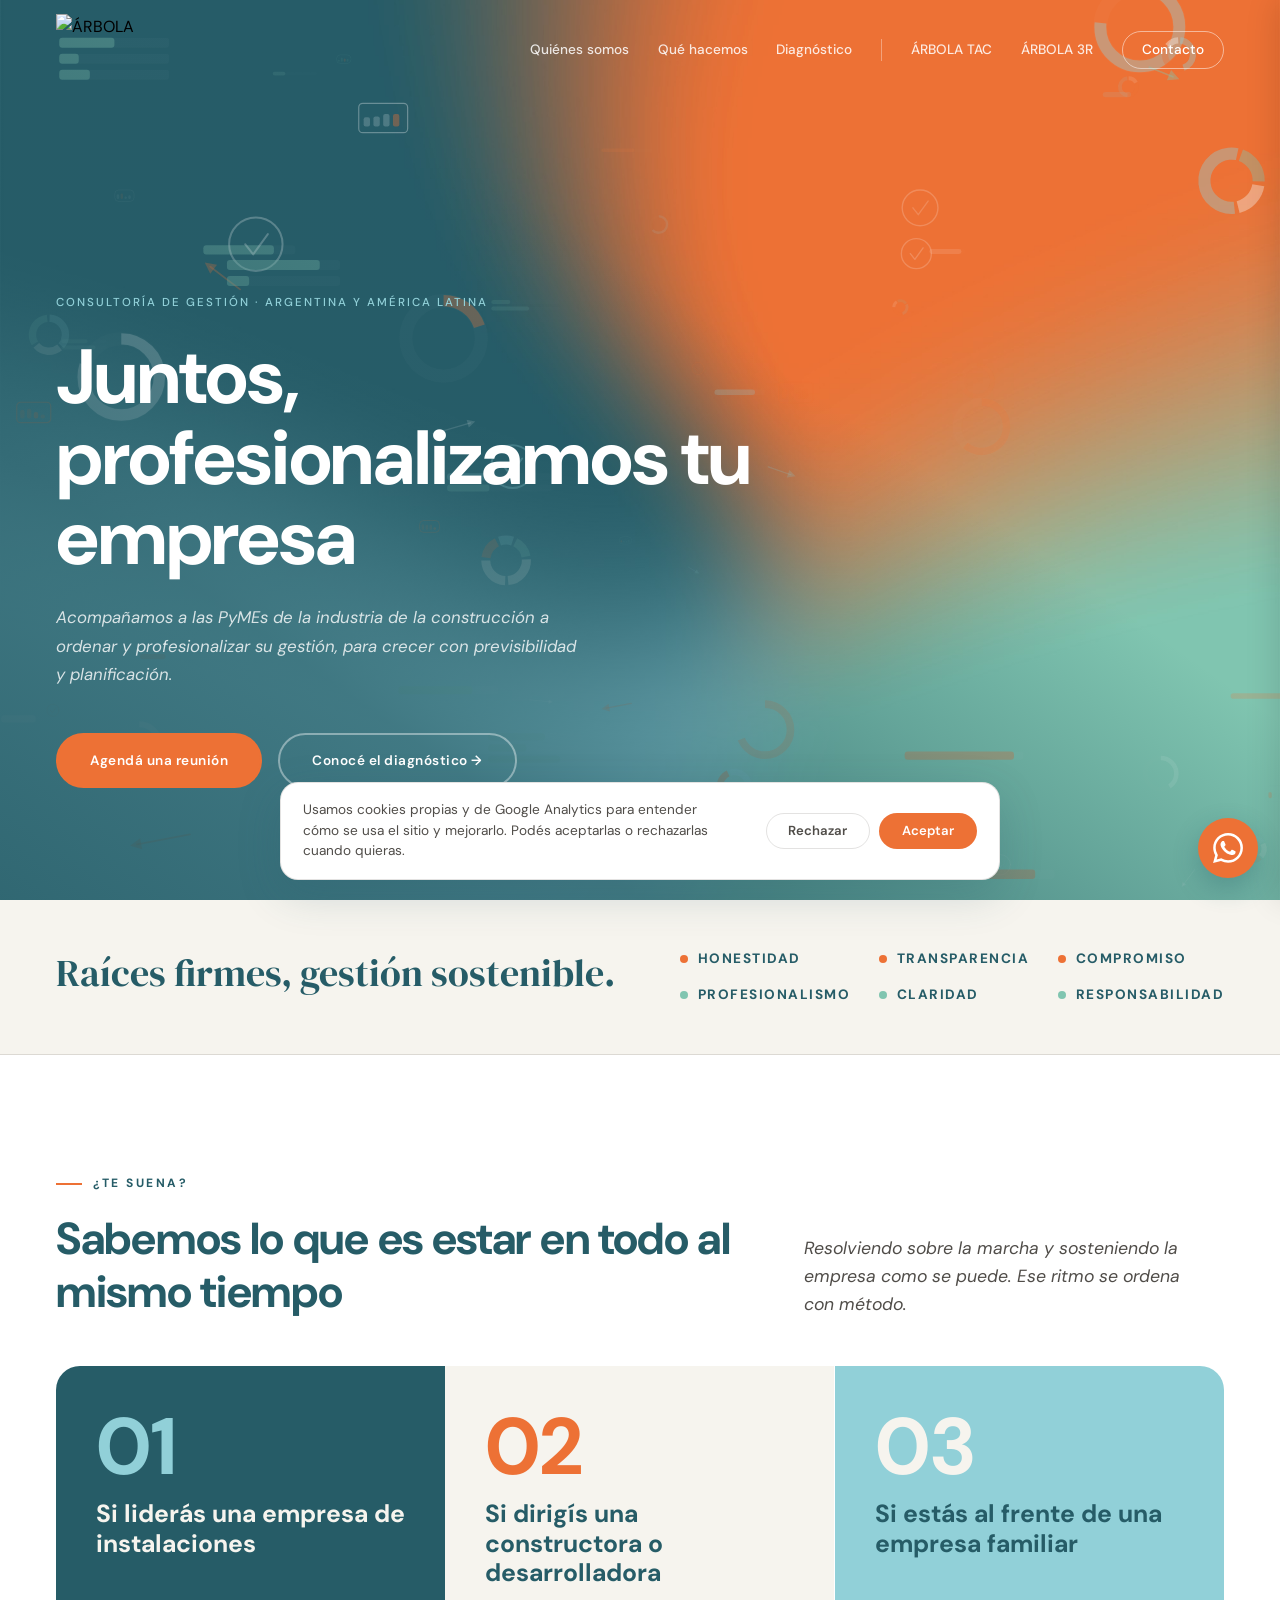
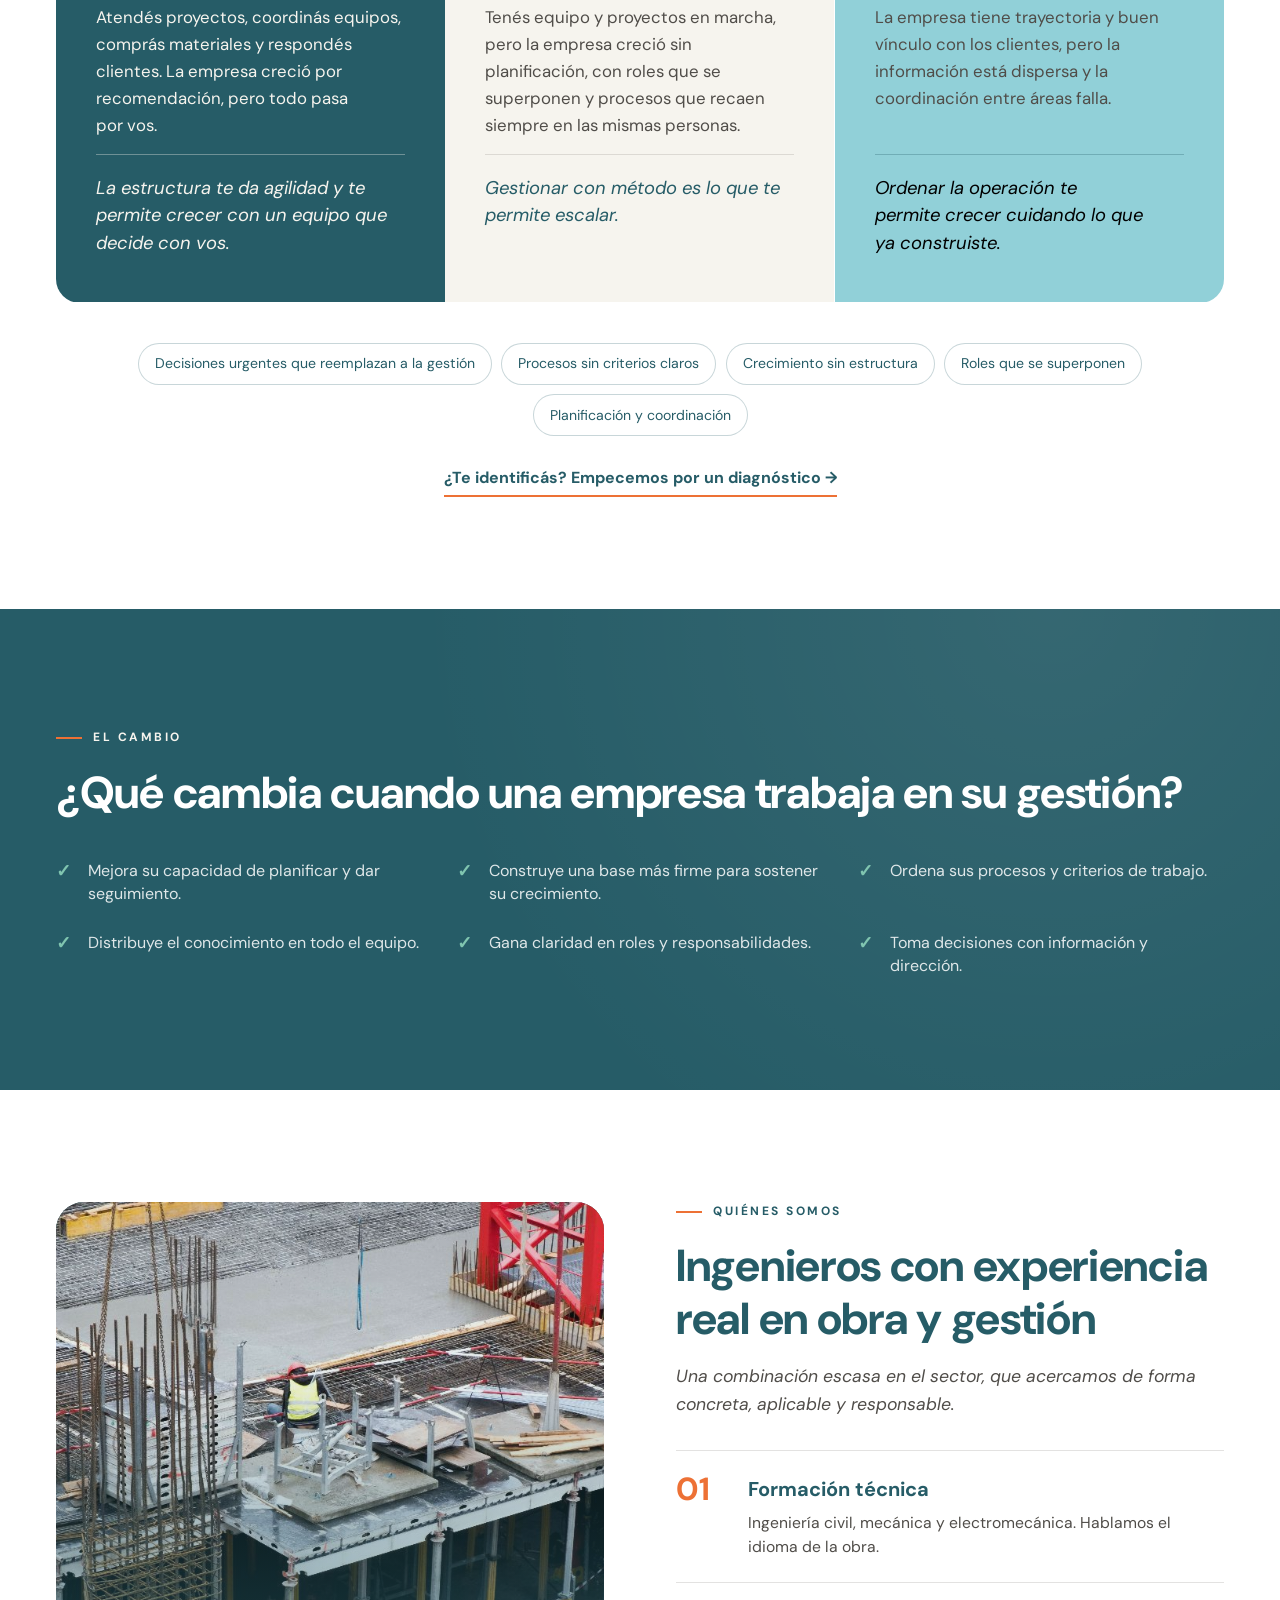
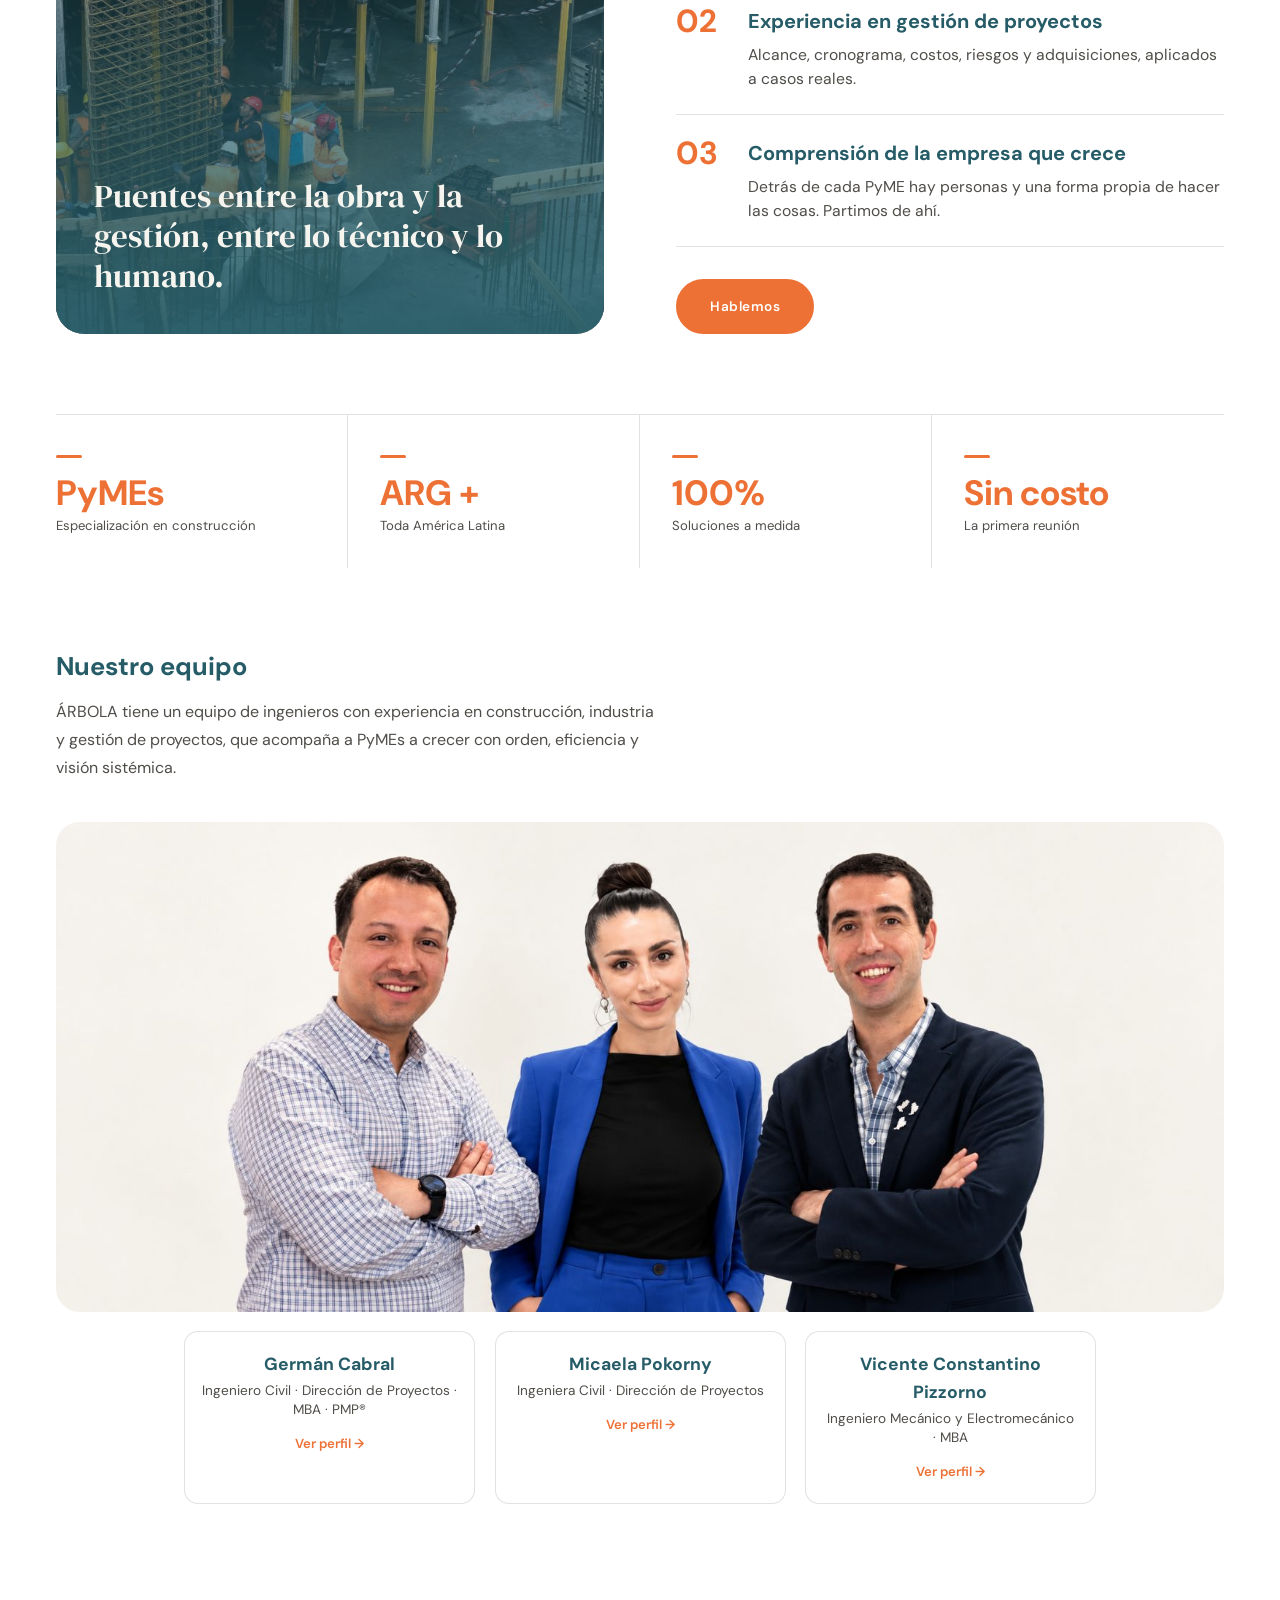
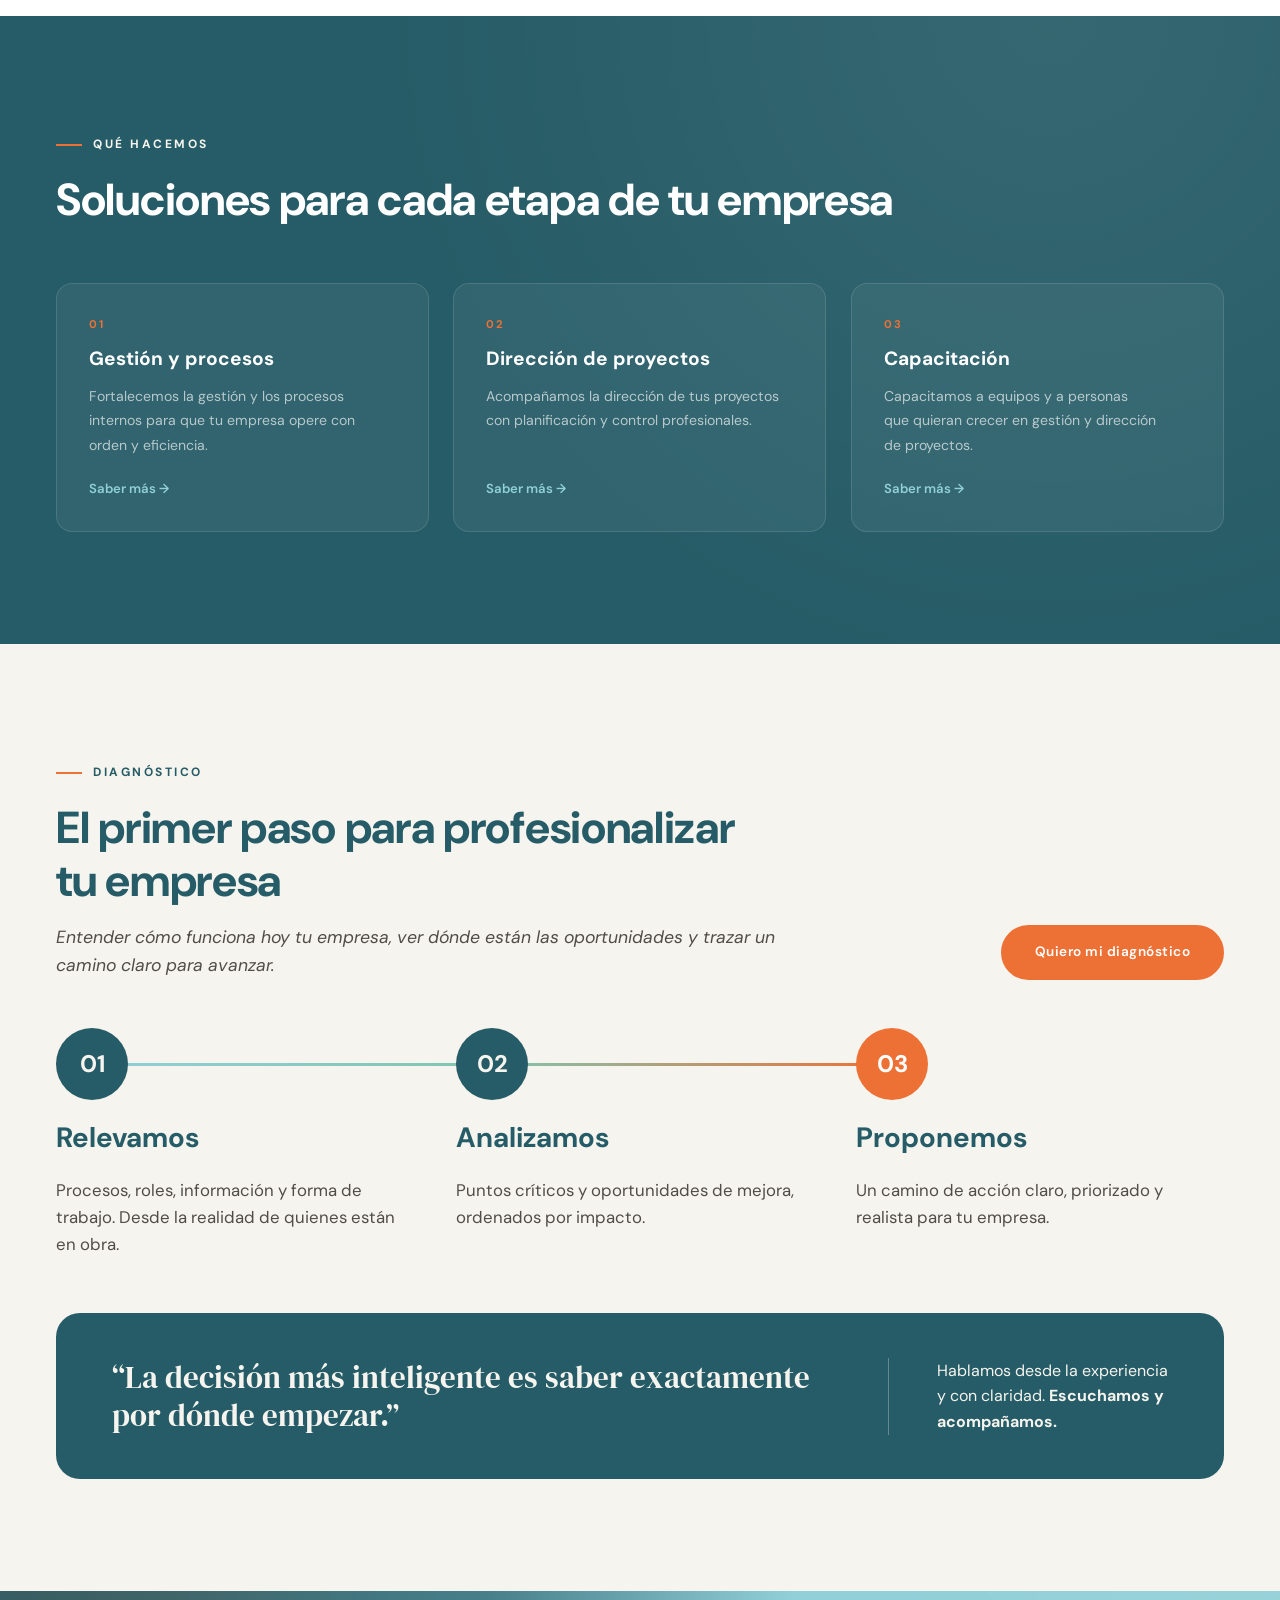
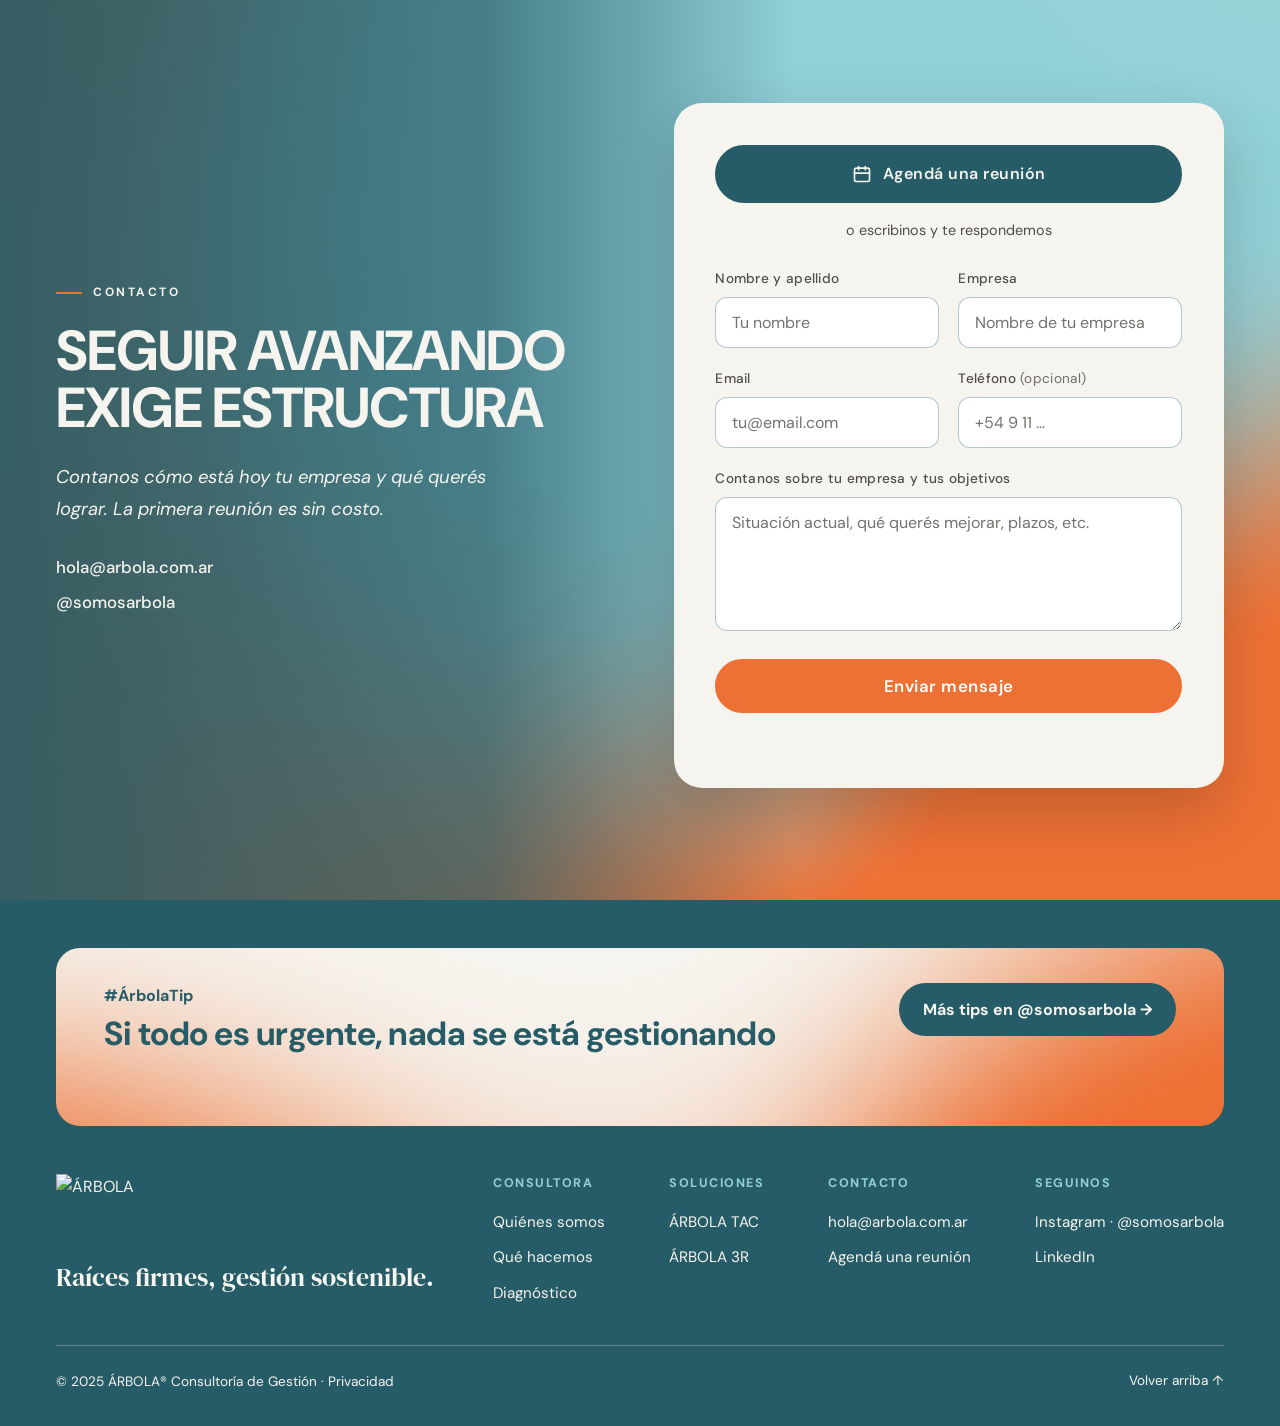
==== commit 902b143c: "seo: la web se describe mejor para buscadores con IA - llms.txt con servicios, productos, equipo y c" ====
--- a/index.html
+++ b/index.html
@@ -45,7 +45,7 @@
   <meta property="og:description" content="Profesionalizamos PyMEs de la industria de la construcción con procesos, dirección de proyectos y herramientas concretas de gestión." />
   <link rel="canonical" href="https://arbola.com.ar/" />
   <script type="application/ld+json">
-  {"@context":"https://schema.org","@type":"ProfessionalService","name":"ÁRBOLA Consultoría de Gestión","alternateName":"ÁRBOLA","url":"https://arbola.com.ar/","logo":"https://arbola.com.ar/img/logo-oficial.png","image":"https://arbola.com.ar/img/og-consultora.jpg","description":"Consultoría de gestión para PyMEs de la industria de la construcción. Gestión y procesos, dirección de proyectos y capacitación.","email":"hola@arbola.com.ar","areaServed":["Argentina","América Latina"],"sameAs":["https://instagram.com/somosarbola","https://www.linkedin.com/company/120933951/"]}
+  {"@context":"https://schema.org","@graph":[{"@type":"ProfessionalService","@id":"https://arbola.com.ar/#organizacion","name":"ÁRBOLA Consultoría de Gestión","alternateName":"ÁRBOLA","url":"https://arbola.com.ar/","logo":"https://arbola.com.ar/img/logo-oficial.png","image":"https://arbola.com.ar/img/og-consultora.jpg","slogan":"Raíces firmes, gestión sostenible.","description":"Consultoría de gestión para PyMEs de la industria de la construcción. Un equipo de ingenieros acompaña a constructoras, desarrolladoras, empresas de instalaciones y empresas de materiales a ordenar sus procesos, dirigir sus proyectos y formar a sus equipos.","email":"hola@arbola.com.ar","telephone":"+5492236882898","areaServed":[{"@type":"Country","name":"Argentina"},{"@type":"Place","name":"América Latina"}],"knowsAbout":["Gestión de empresas constructoras","Dirección de proyectos","Gestión de procesos","Control de costos y plazos de proyectos","Capacitación en gestión de proyectos","Sistemas de gestión para constructoras","Reutilización de material de rezago"],"contactPoint":[{"@type":"ContactPoint","contactType":"sales","telephone":"+5492236882898","areaServed":"AR","availableLanguage":"es","email":"hola@arbola.com.ar"},{"@type":"ContactPoint","contactType":"sales","telephone":"+5491131265891","areaServed":"AR","availableLanguage":"es"}],"employee":[{"@type":"Person","name":"Germán Cabral","jobTitle":"Ingeniero Civil, Dirección de Proyectos, MBA, PMP","sameAs":"https://www.linkedin.com/in/germán-cabral91/"},{"@type":"Person","name":"Micaela Pokorny","jobTitle":"Ingeniera Civil, Dirección de Proyectos","sameAs":"https://www.linkedin.com/in/ampokorny/"},{"@type":"Person","name":"Vicente Constantino Pizzorno","jobTitle":"Ingeniero Mecánico y Electromecánico, MBA","sameAs":"https://www.linkedin.com/in/vcpizzorno/"}],"hasOfferCatalog":{"@type":"OfferCatalog","name":"Servicios y productos de ÁRBOLA","itemListElement":[{"@type":"Offer","itemOffered":{"@type":"Service","name":"Gestión y procesos","description":"Ordenamos los procesos internos, los roles y la toma de decisiones para que la empresa opere con orden y eficiencia."}},{"@type":"Offer","itemOffered":{"@type":"Service","name":"Dirección de proyectos","description":"Planificación y control de avance, costos y plazos de cada proyecto."}},{"@type":"Offer","itemOffered":{"@type":"Service","name":"Capacitación","description":"Formación en gestión y dirección de proyectos para equipos y personas."}},{"@type":"Offer","itemOffered":{"@type":"Service","name":"Diagnóstico de gestión","description":"Primera reunión sin costo para entender cómo trabaja hoy la empresa y definir por dónde conviene empezar."}},{"@type":"Offer","itemOffered":{"@type":"SoftwareApplication","name":"ÁRBOLA TAC","url":"https://arbola.com.ar/tac/","applicationCategory":"BusinessApplication"}},{"@type":"Offer","itemOffered":{"@type":"Service","name":"ÁRBOLA 3R","url":"https://arbola.com.ar/3r/"}}]},"sameAs":["https://www.instagram.com/somosarbola/","https://www.linkedin.com/company/arbolaconsultora","https://www.linkedin.com/company/120933951/"]},{"@type":"WebSite","@id":"https://arbola.com.ar/#sitio","url":"https://arbola.com.ar/","name":"ÁRBOLA Consultoría de Gestión","inLanguage":"es-AR","publisher":{"@id":"https://arbola.com.ar/#organizacion"}}]}
   </script>
   <meta property="og:url" content="https://arbola.com.ar/" />
   <meta property="og:image" content="https://arbola.com.ar/img/og-consultora.jpg" />
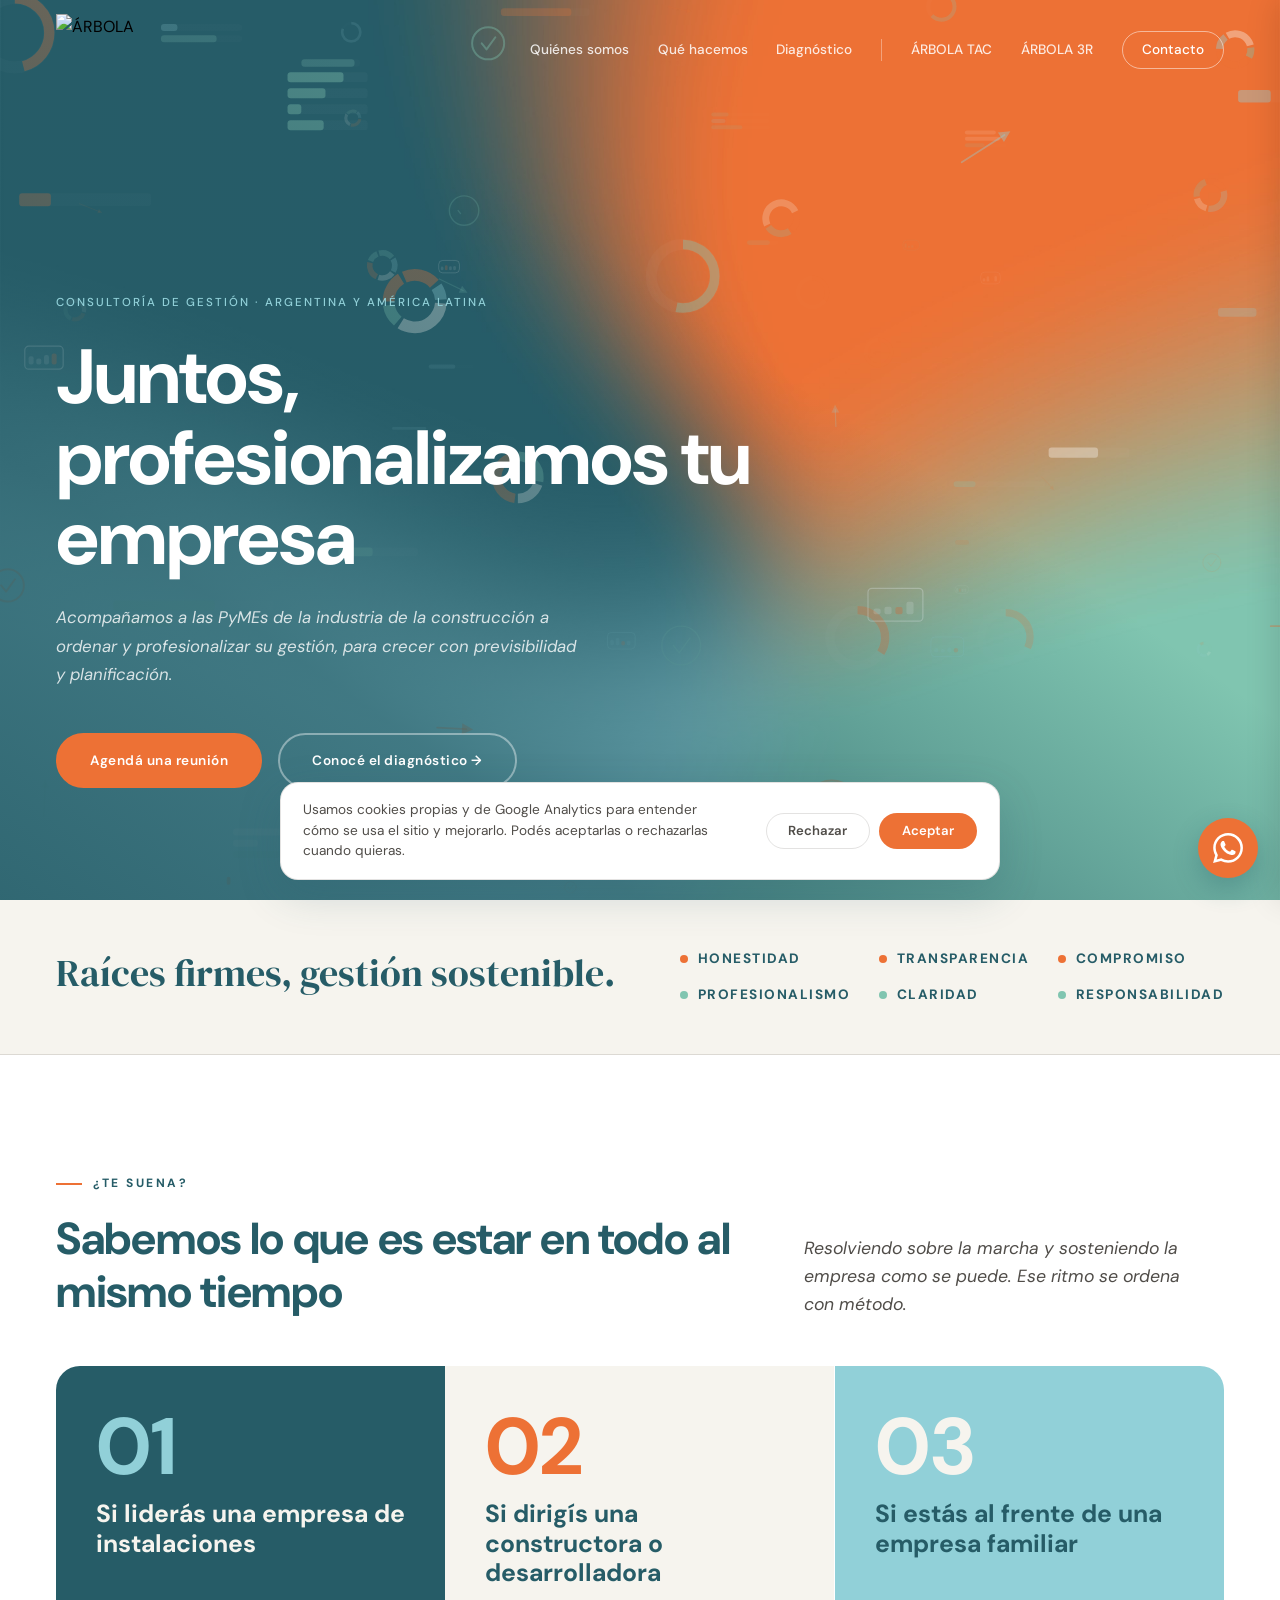
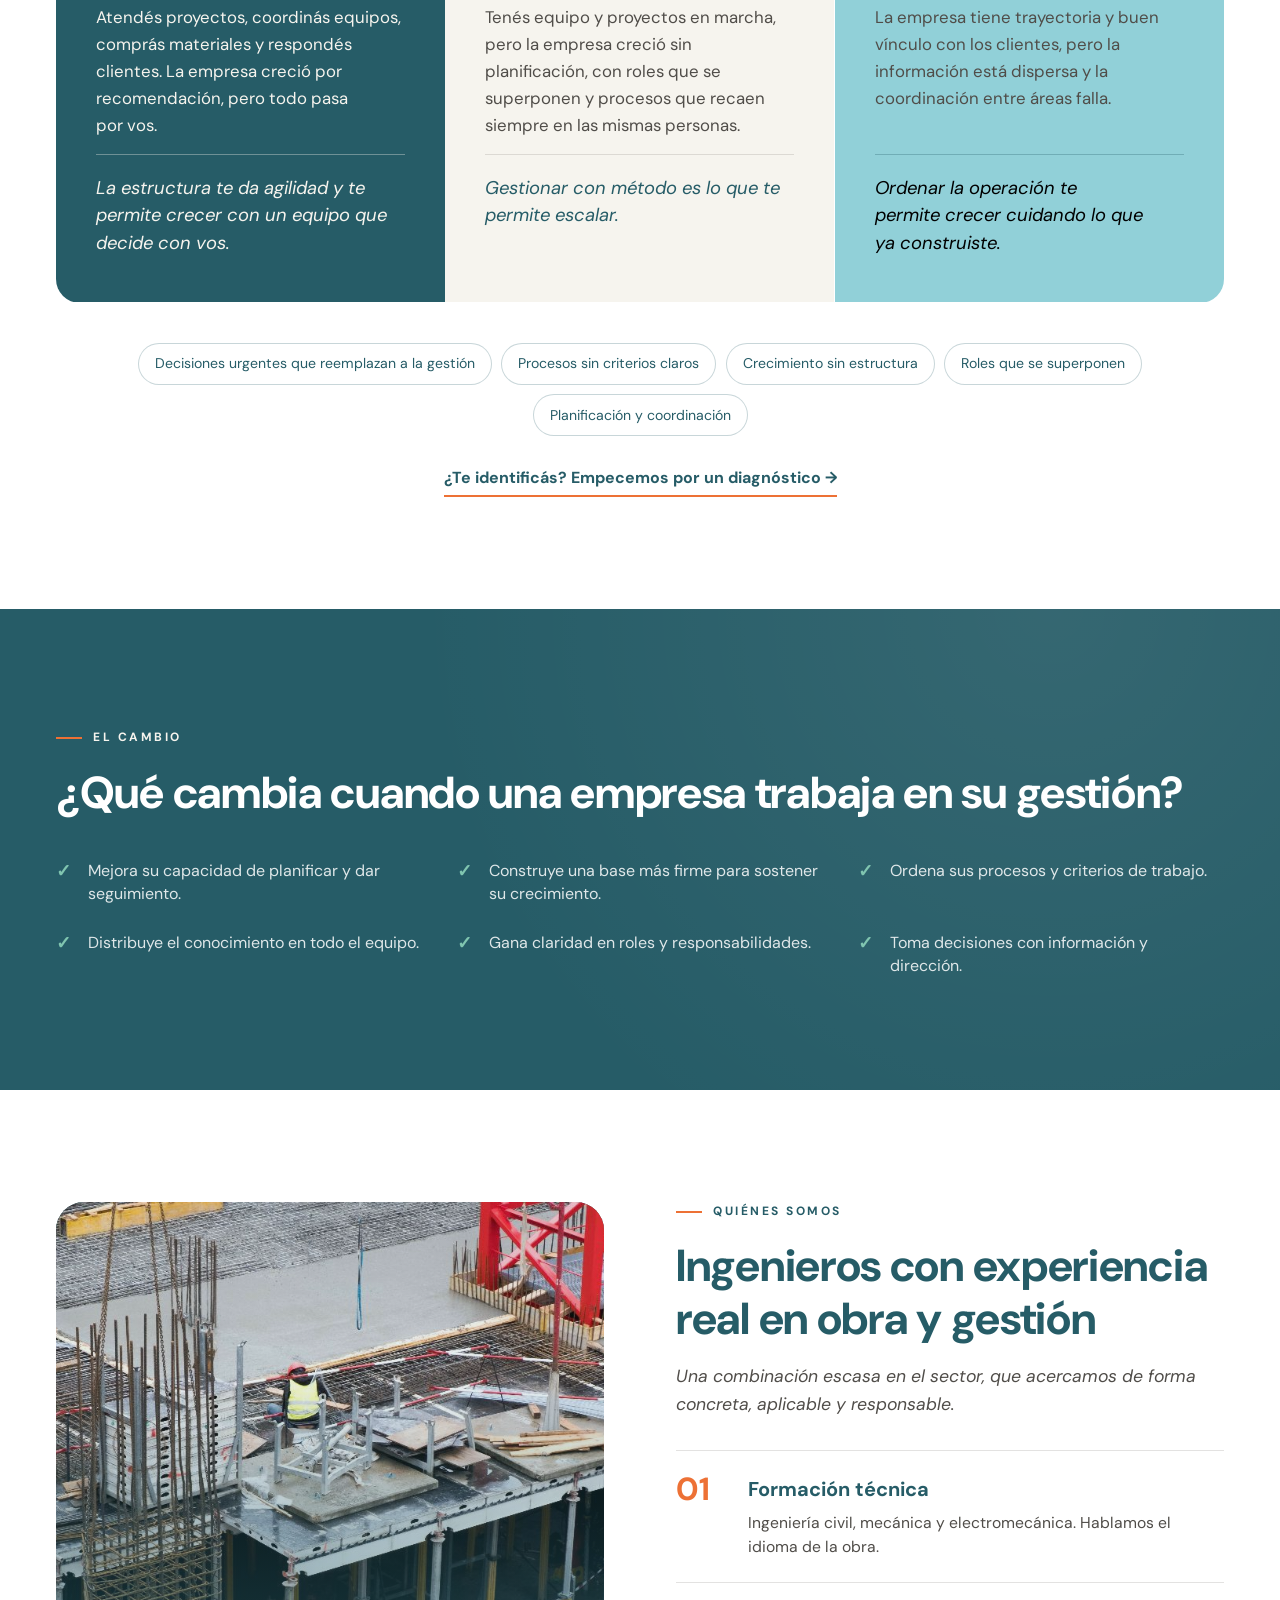
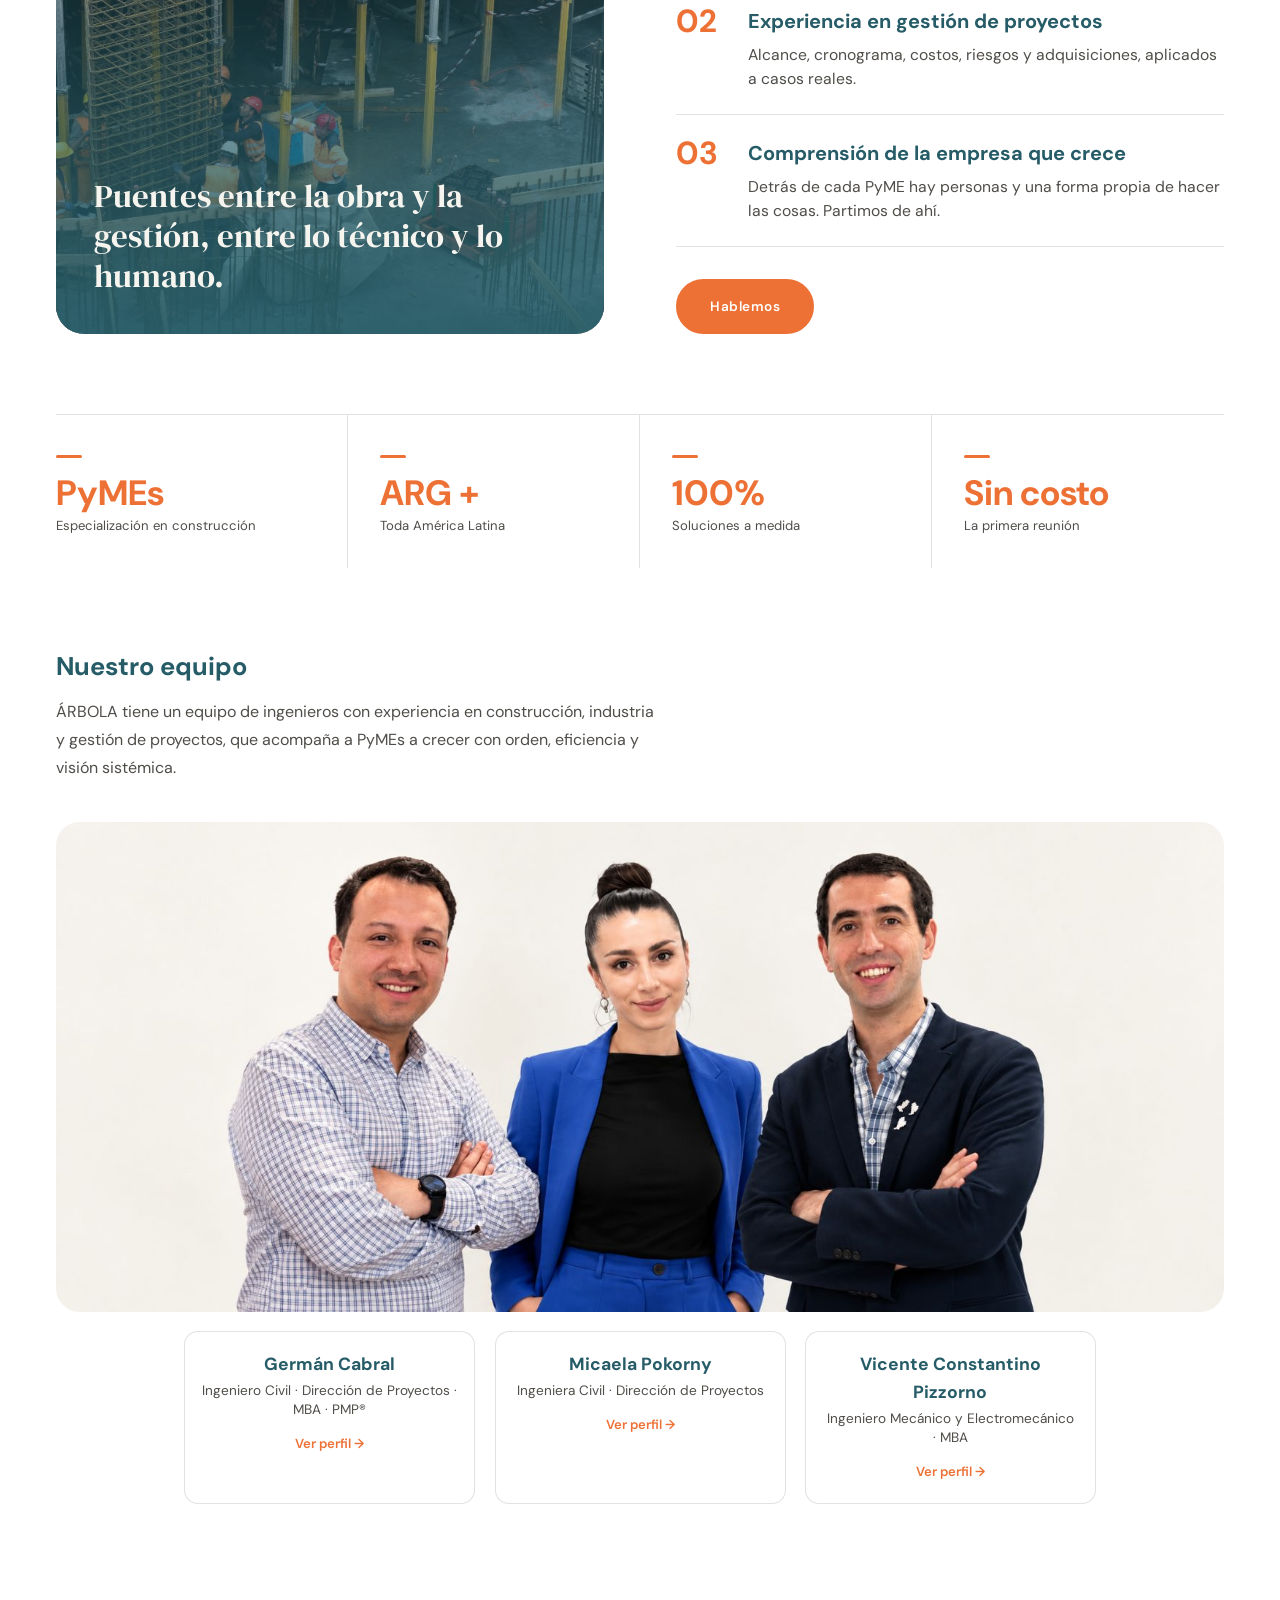
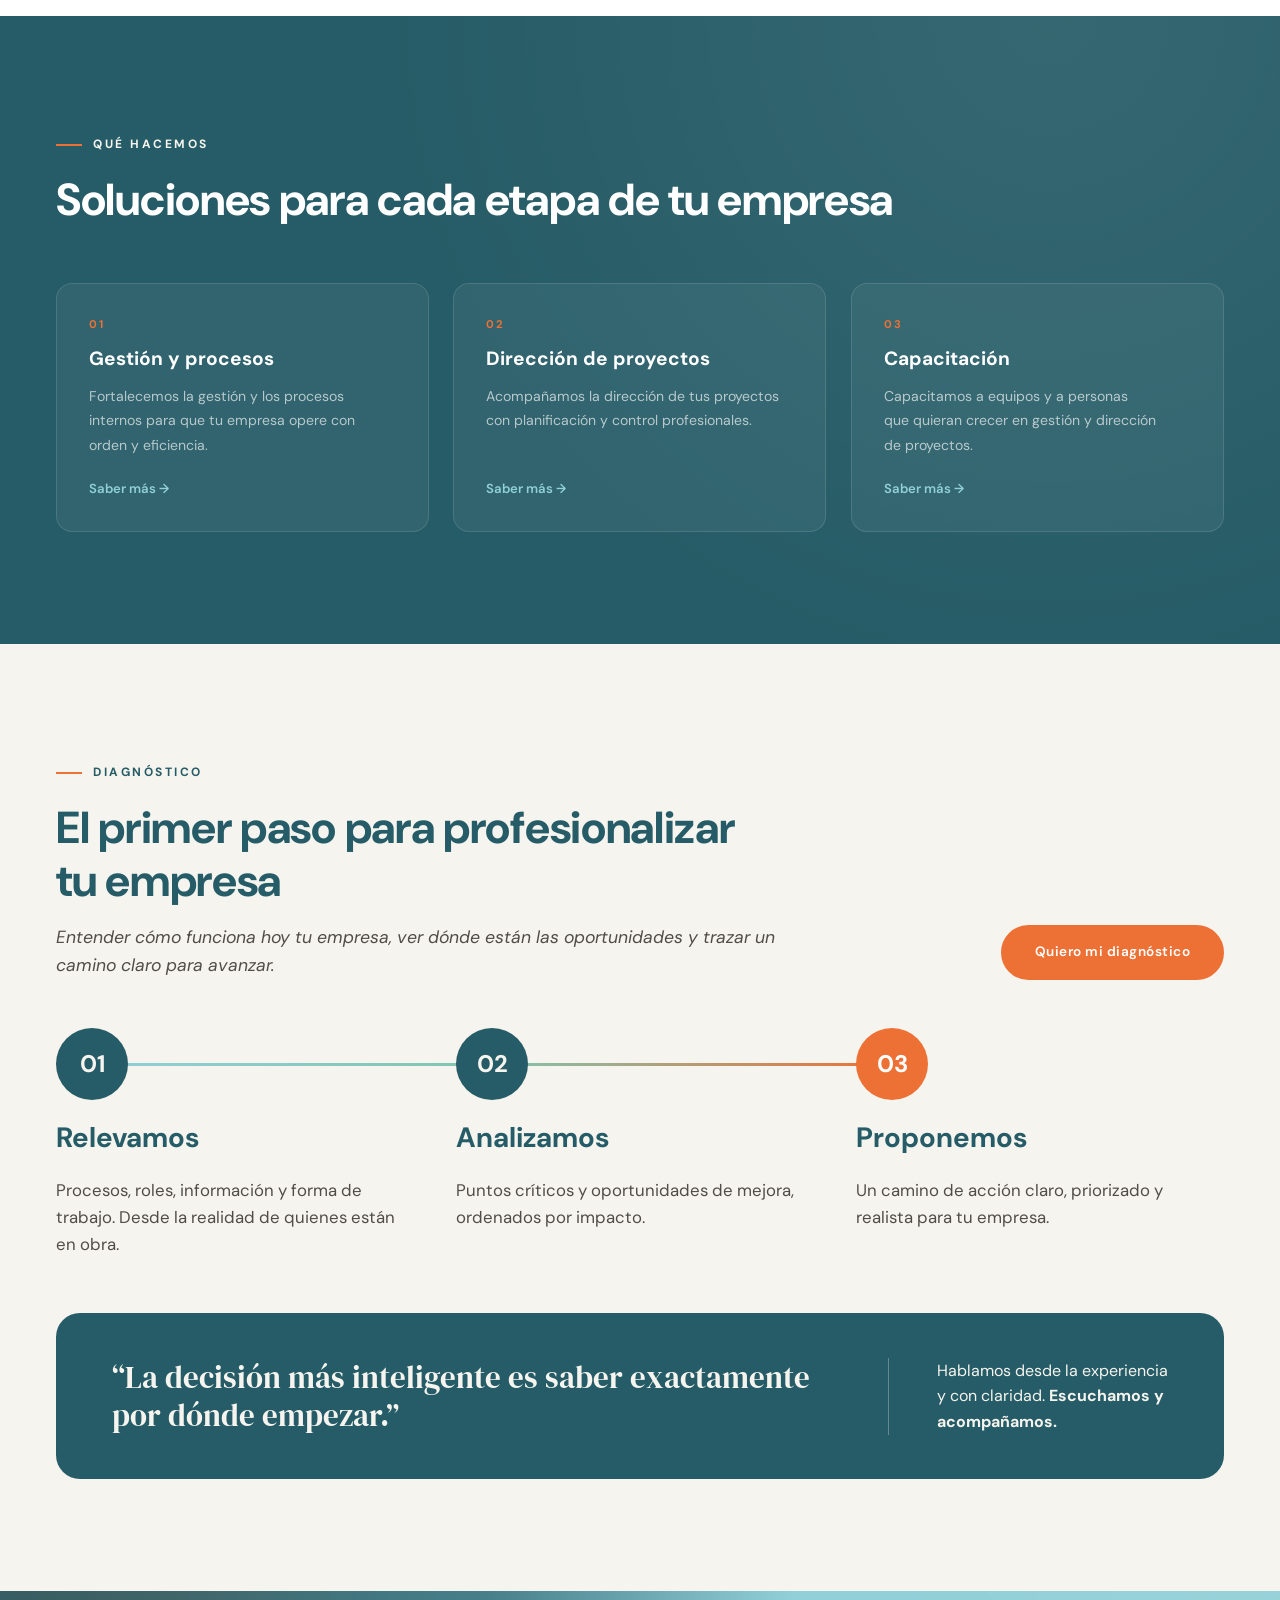
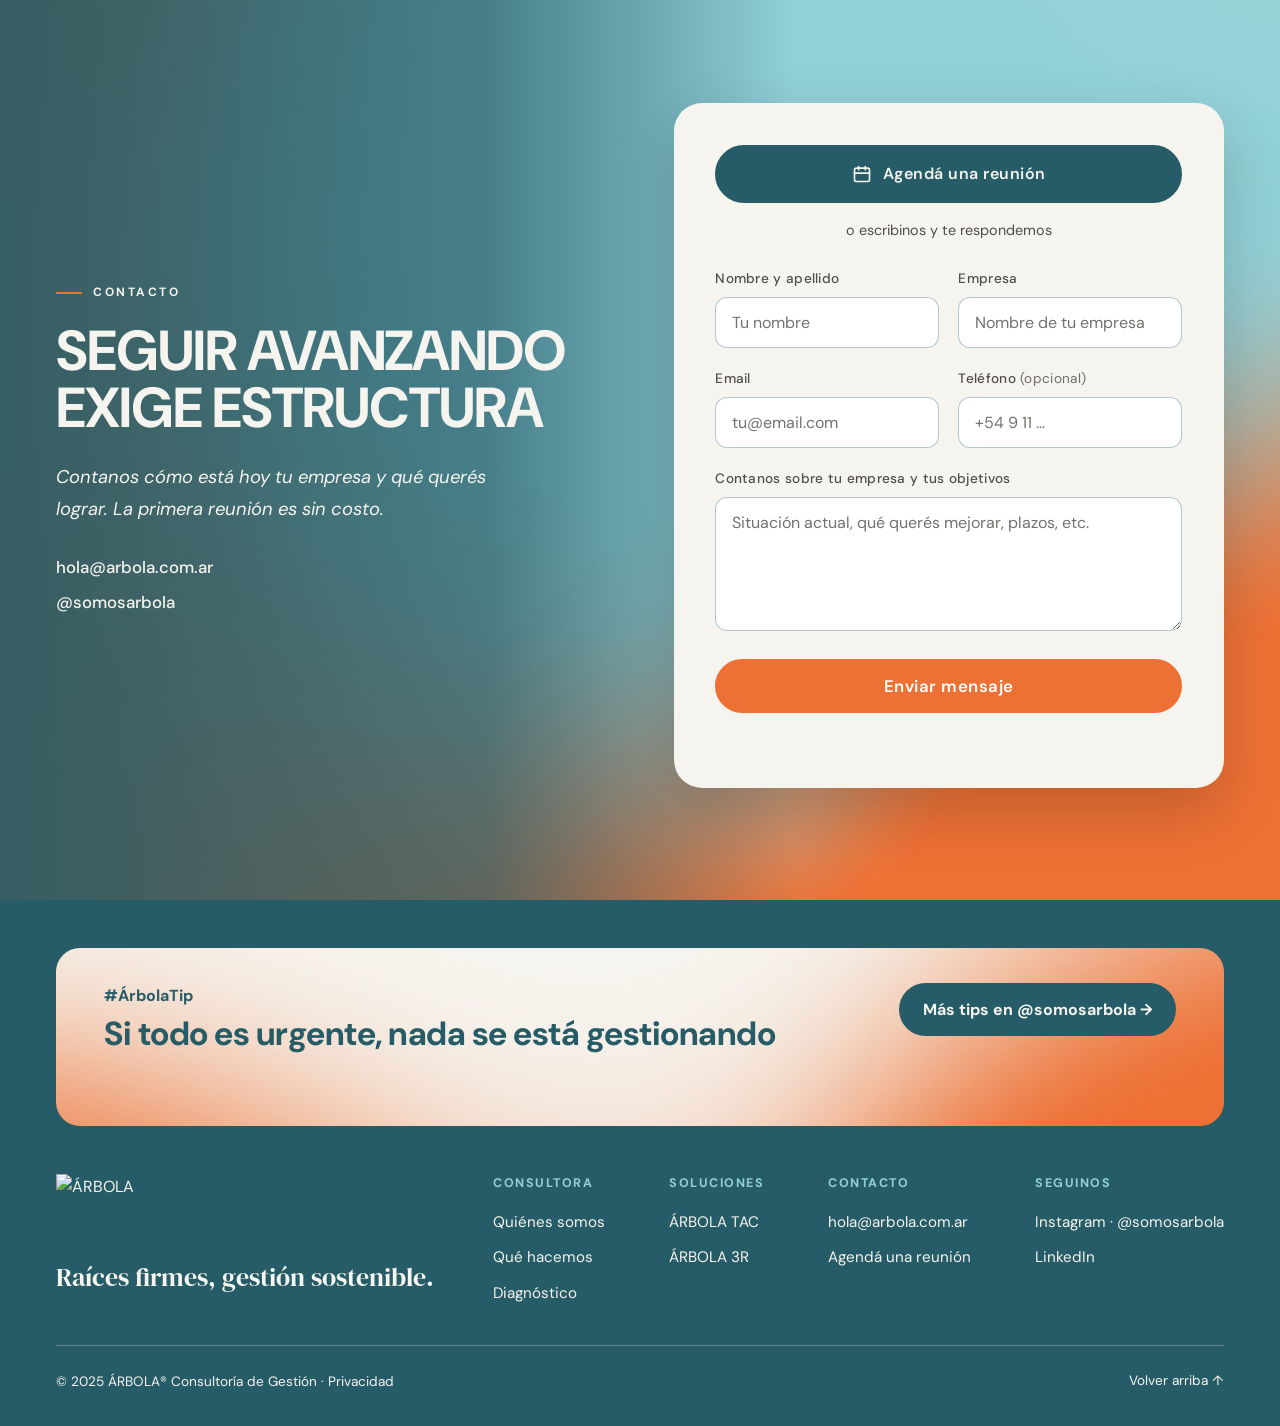
==== commit b4f67c44: "fix: el ícono de la pestaña muestra solo el isologo Co-Authored-By: Claude Opus 5.5 <noreply@anthrop" ====
--- a/index.html
+++ b/index.html
@@ -35,8 +35,9 @@
   <meta name="description" content="ÁRBOLA — Consultoría en gestión para PyMEs de la industria de la construcción. Profesionalizamos tu empresa con procesos, dirección de proyectos y herramientas concretas." />
 
   <!-- Favicon -->
-  <link rel="icon" type="image/png" href="img/favicon.png?v=1" />
-  <link rel="apple-touch-icon" href="img/favicon.png?v=1" />
+  <link rel="icon" type="image/png" sizes="48x48" href="img/favicon-48.png?v=2" />
+  <link rel="icon" type="image/png" sizes="512x512" href="img/favicon.png?v=2" />
+  <link rel="apple-touch-icon" href="img/apple-touch-icon.png?v=2" />
 
   <!-- Open Graph / vista previa al compartir -->
   <meta property="og:type" content="website" />
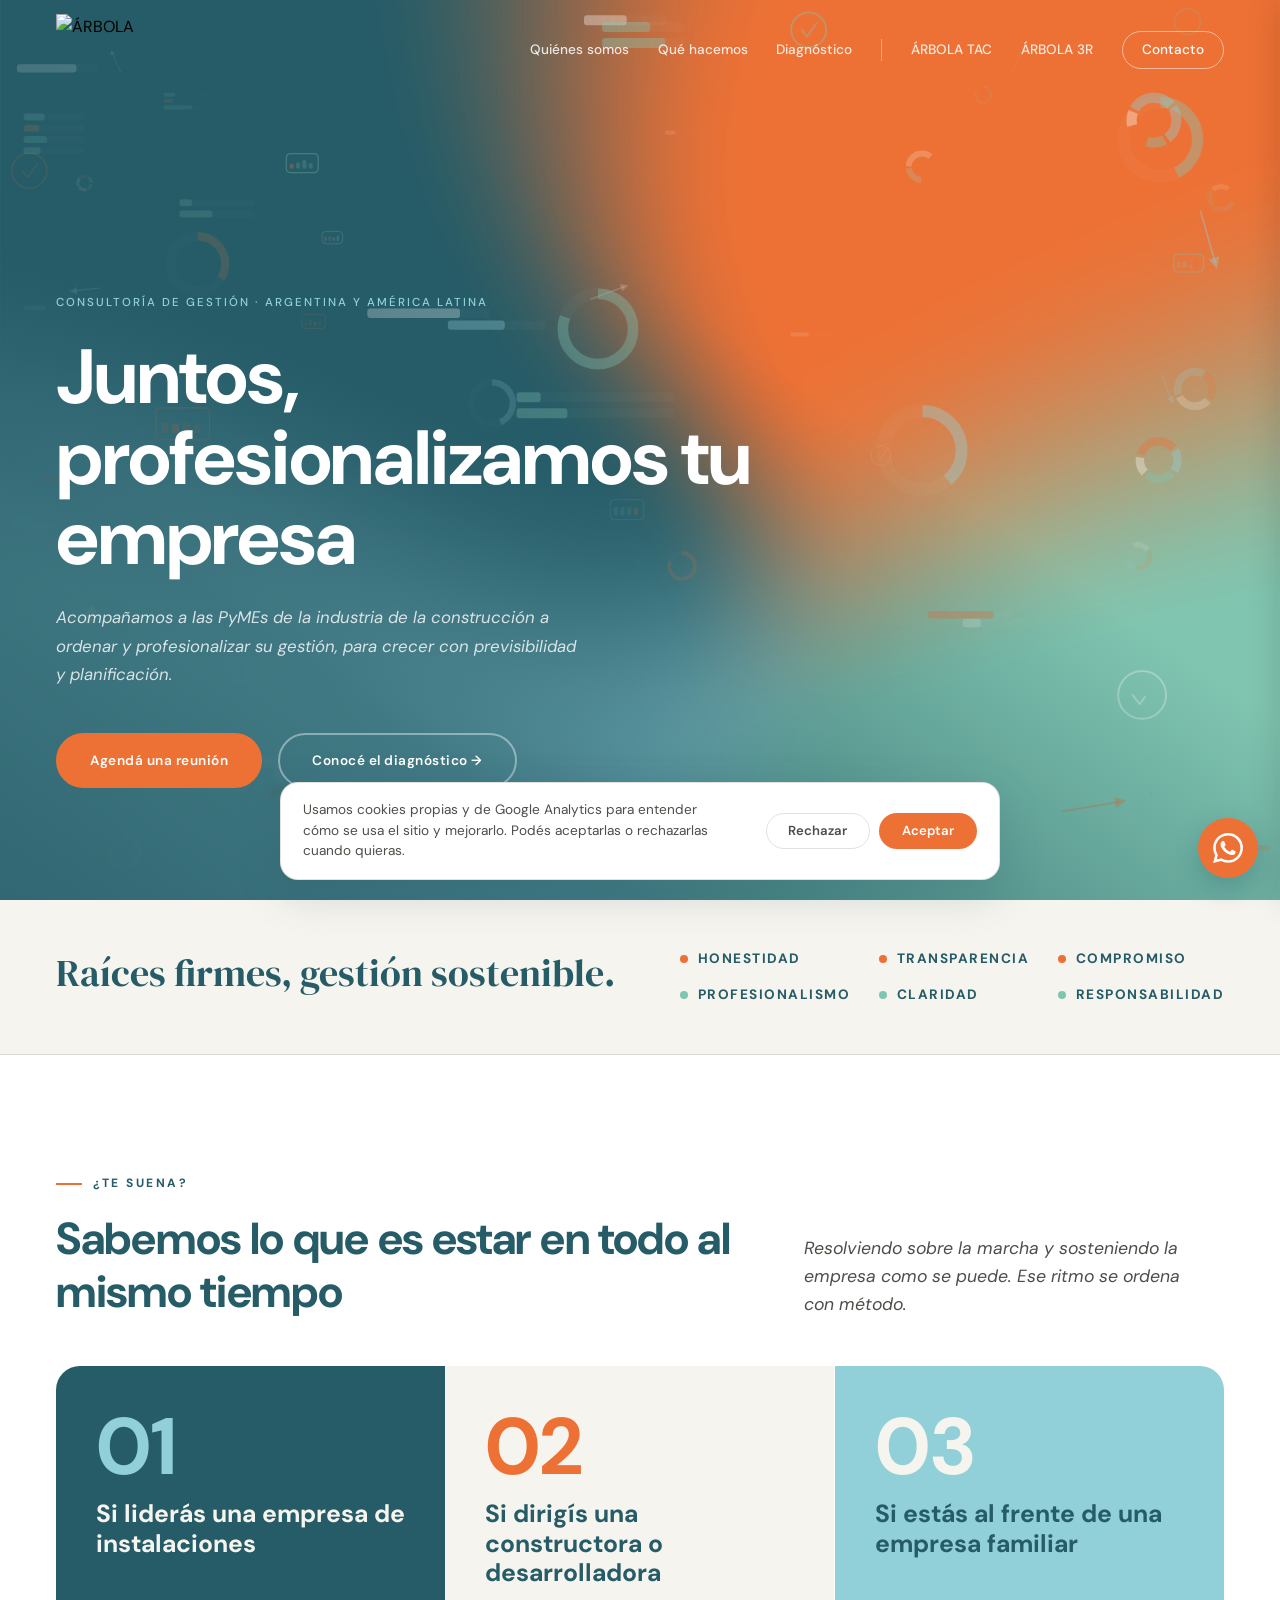
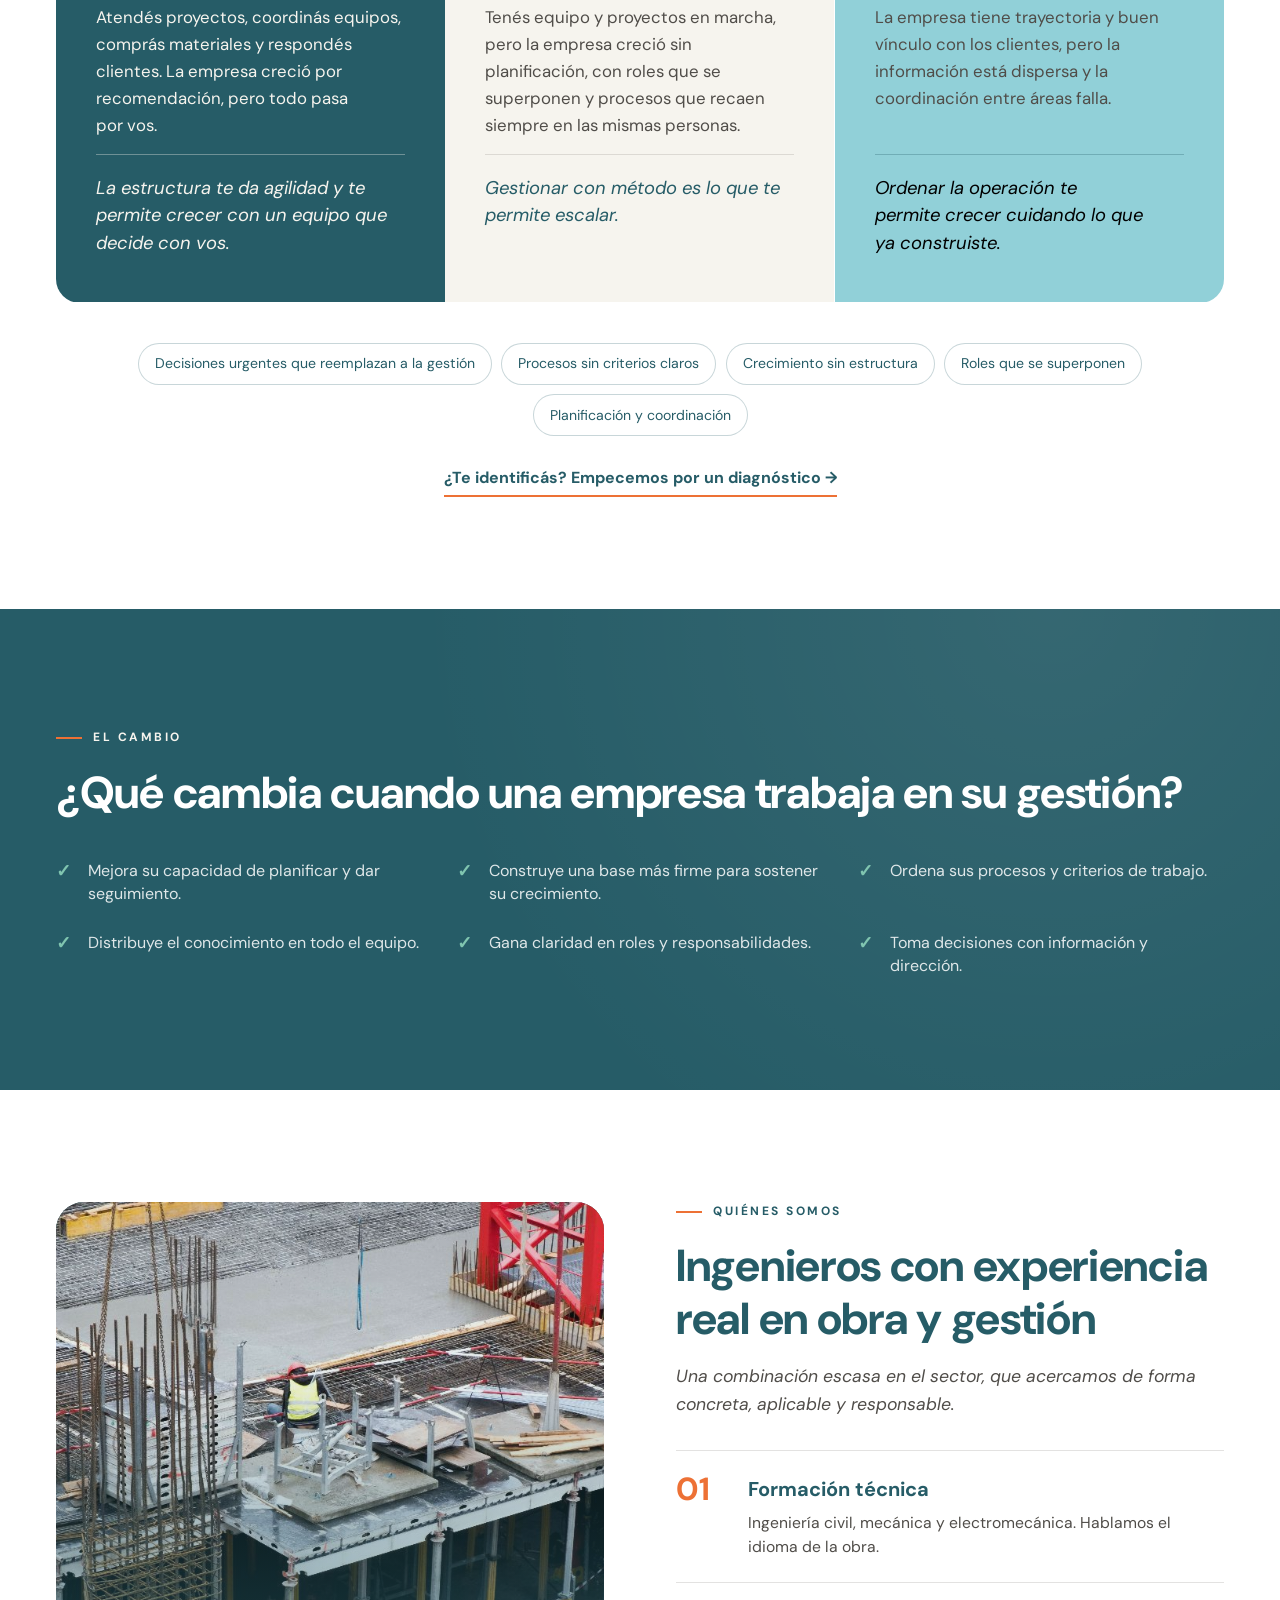
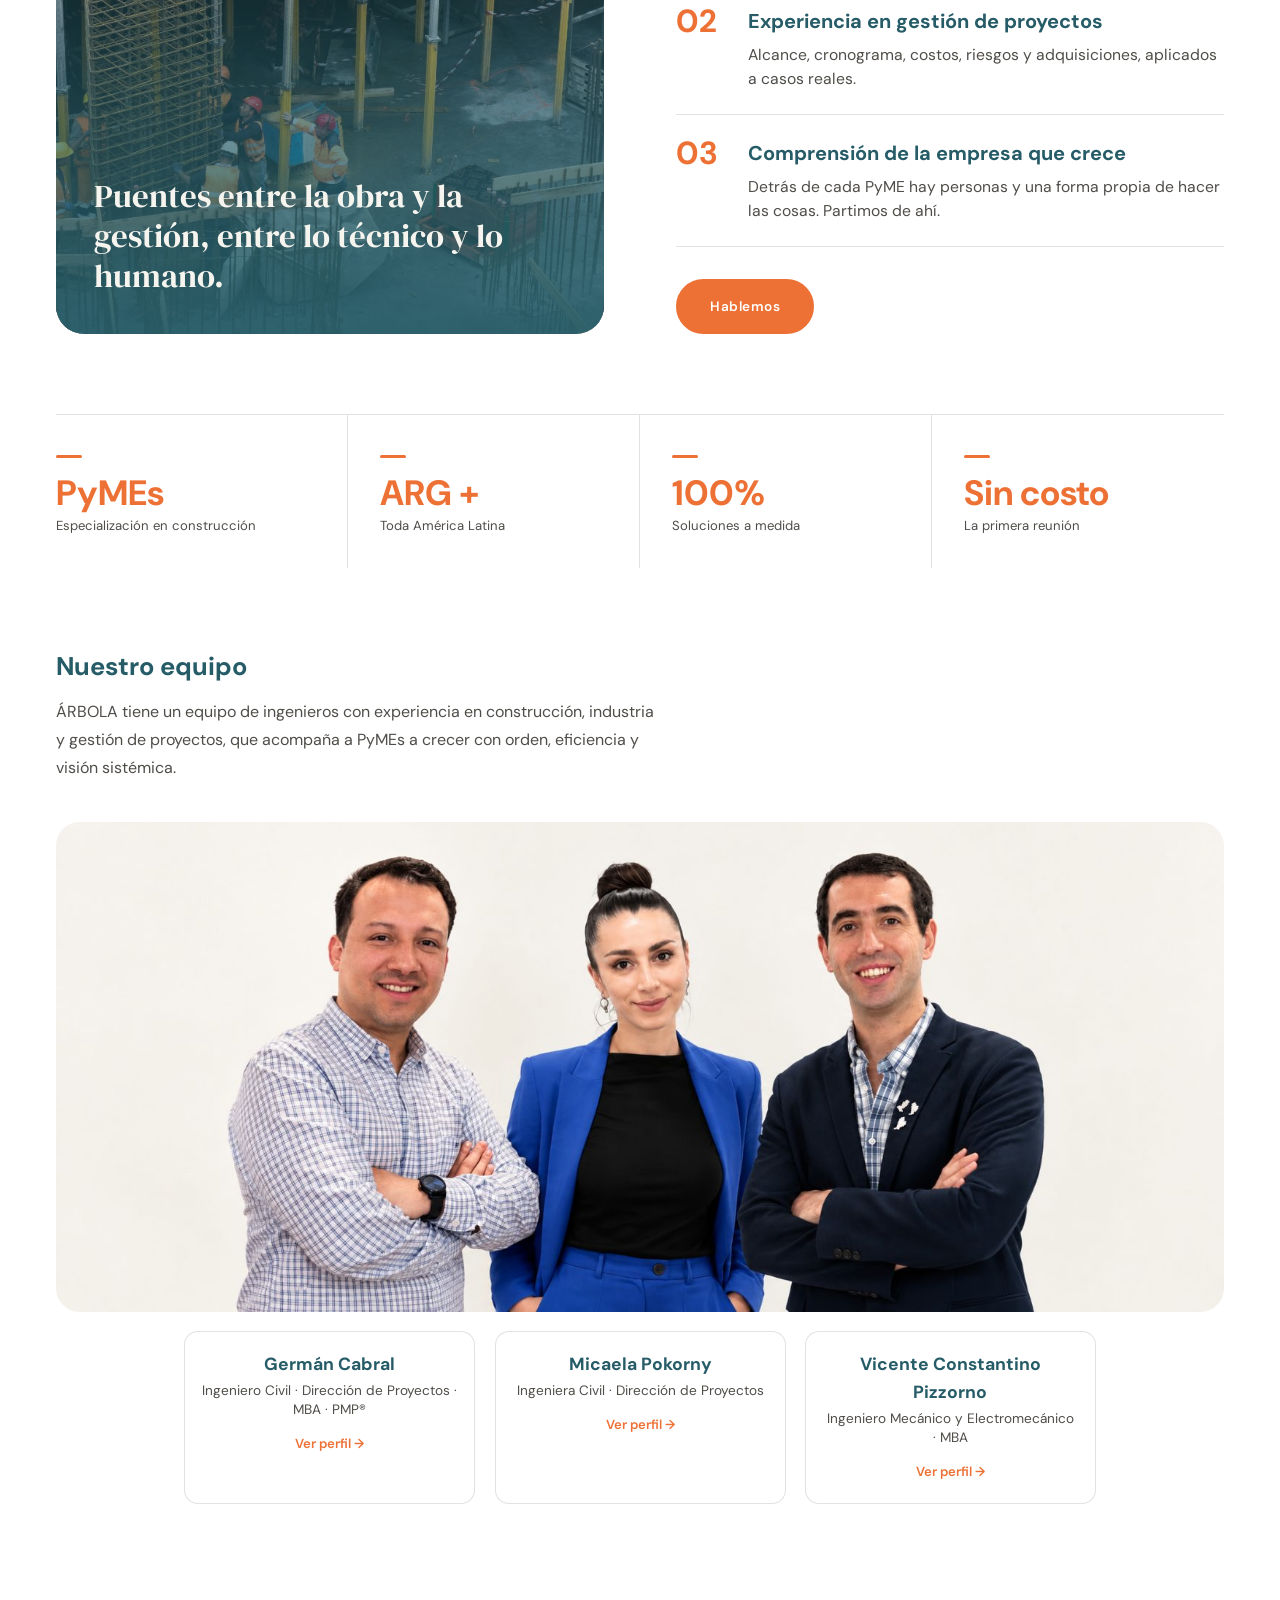
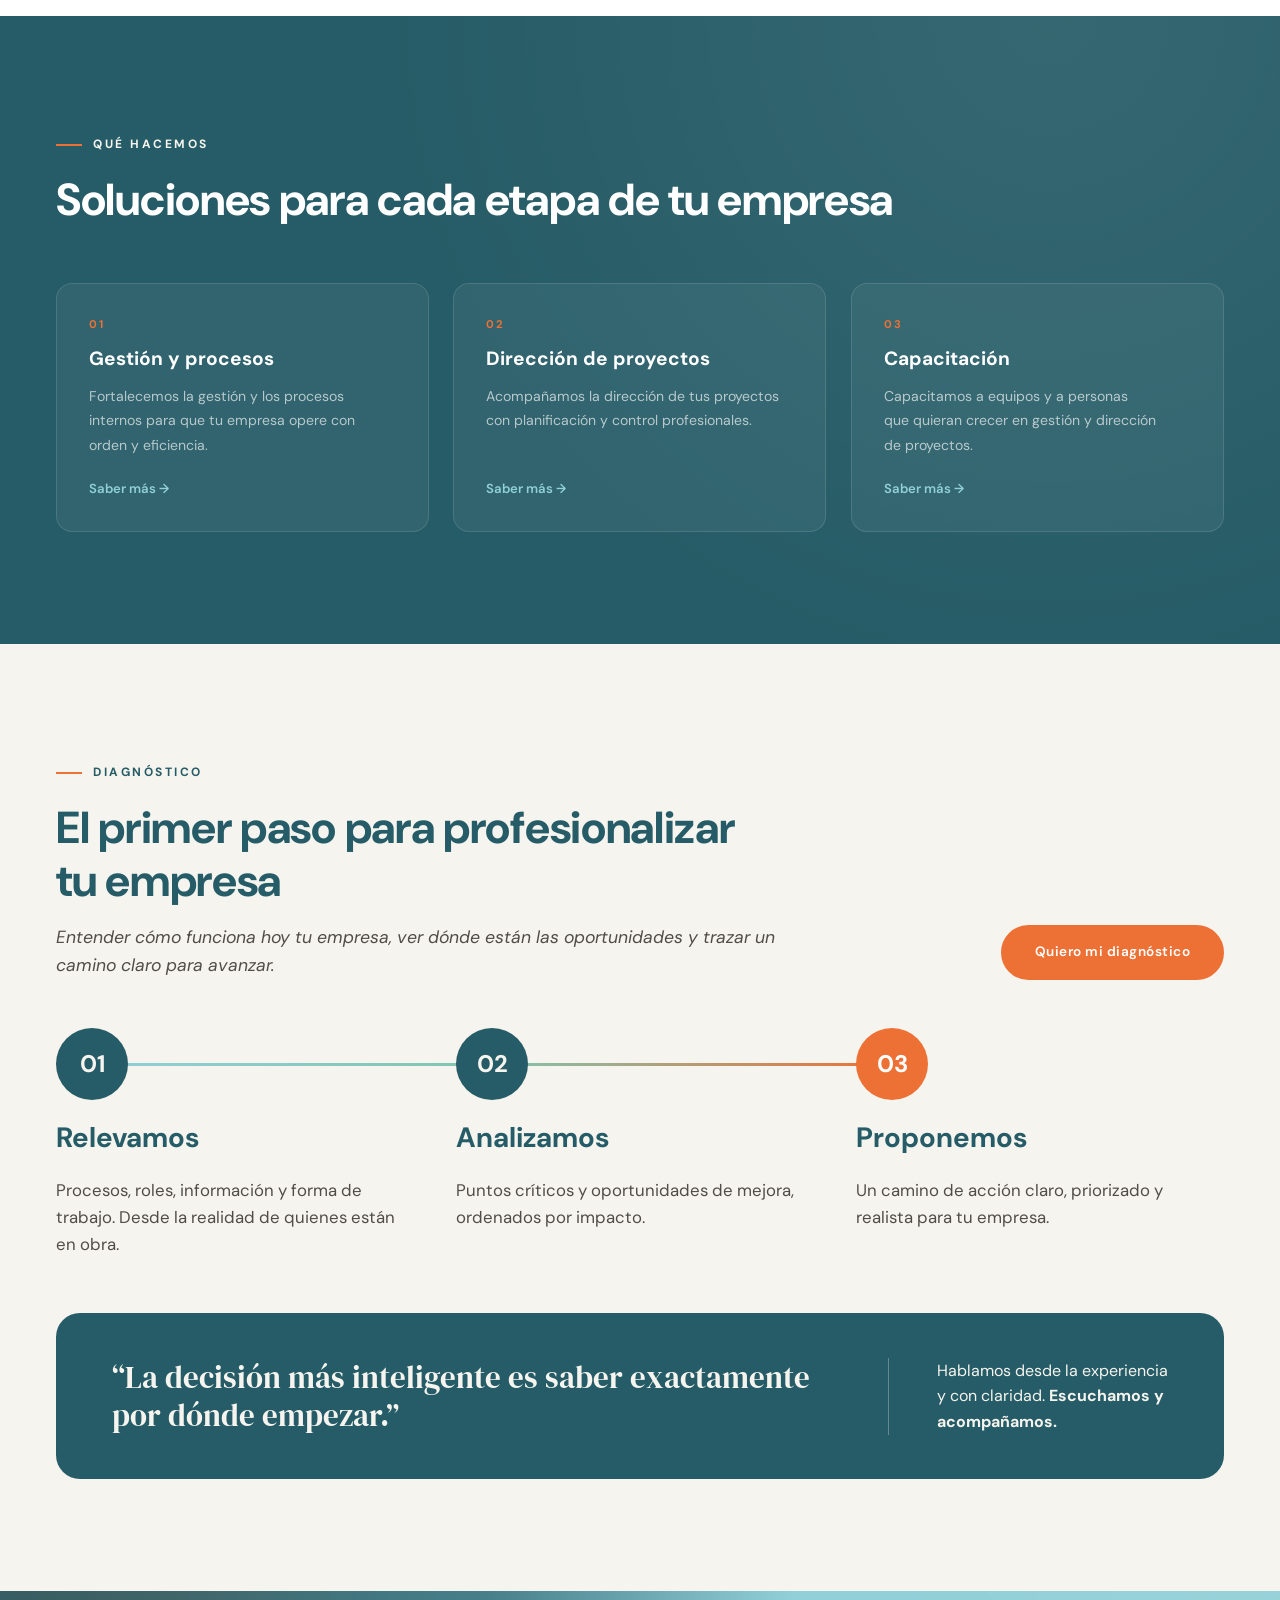
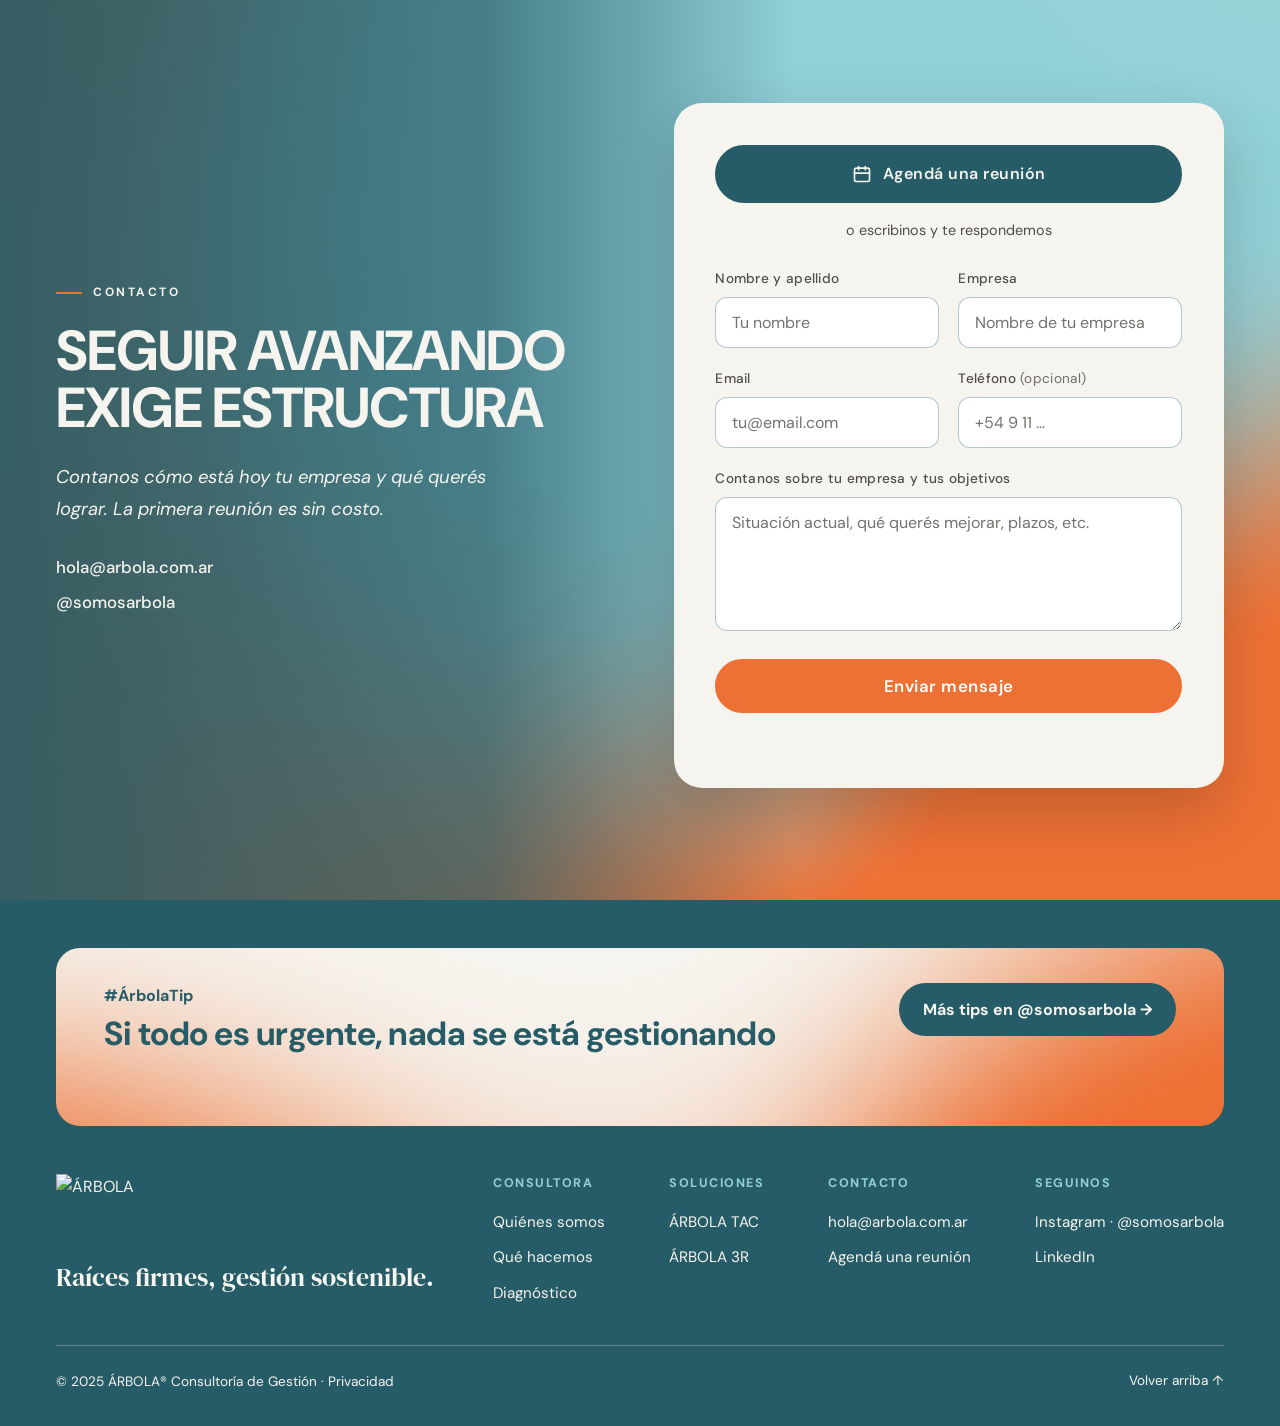
==== commit d8019b06: "seo: título del inicio sin "para PyMEs" Co-Authored-By: Claude Opus 5.5 <noreply@anthropic.com>" ====
--- a/index.html
+++ b/index.html
@@ -31,7 +31,7 @@
   <meta http-equiv="Cache-Control" content="no-cache, no-store, must-revalidate" />
   <meta http-equiv="Pragma" content="no-cache" />
   <meta http-equiv="Expires" content="0" />
-  <title>ÁRBOLA — Consultoría de Gestión para PyMEs</title>
+  <title>ÁRBOLA — Consultoría de Gestión</title>
   <meta name="description" content="ÁRBOLA — Consultoría en gestión para PyMEs de la industria de la construcción. Profesionalizamos tu empresa con procesos, dirección de proyectos y herramientas concretas." />
 
   <!-- Favicon -->
@@ -42,7 +42,7 @@
   <!-- Open Graph / vista previa al compartir -->
   <meta property="og:type" content="website" />
   <meta property="og:locale" content="es_AR" />
-  <meta property="og:title" content="ÁRBOLA — Consultoría de Gestión para PyMEs" />
+  <meta property="og:title" content="ÁRBOLA — Consultoría de Gestión" />
   <meta property="og:description" content="Profesionalizamos PyMEs de la industria de la construcción con procesos, dirección de proyectos y herramientas concretas de gestión." />
   <link rel="canonical" href="https://arbola.com.ar/" />
   <script type="application/ld+json">
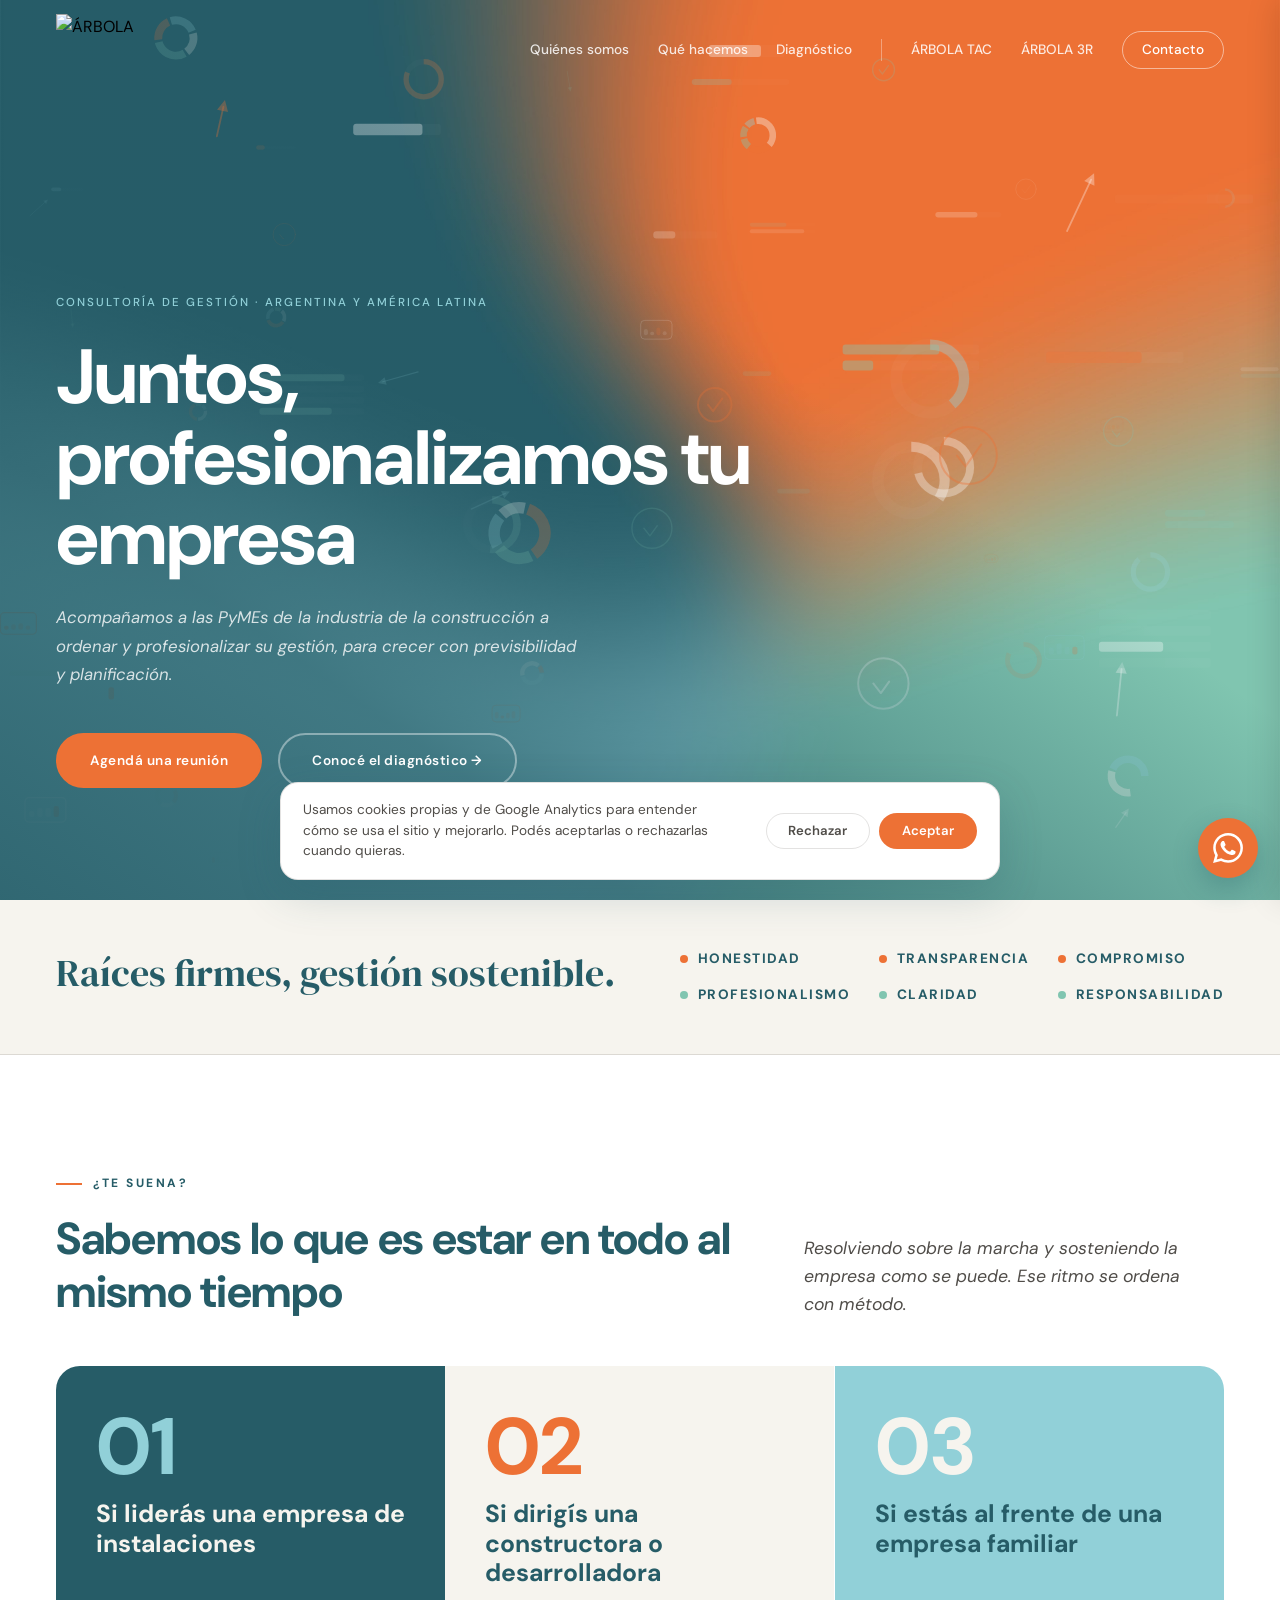
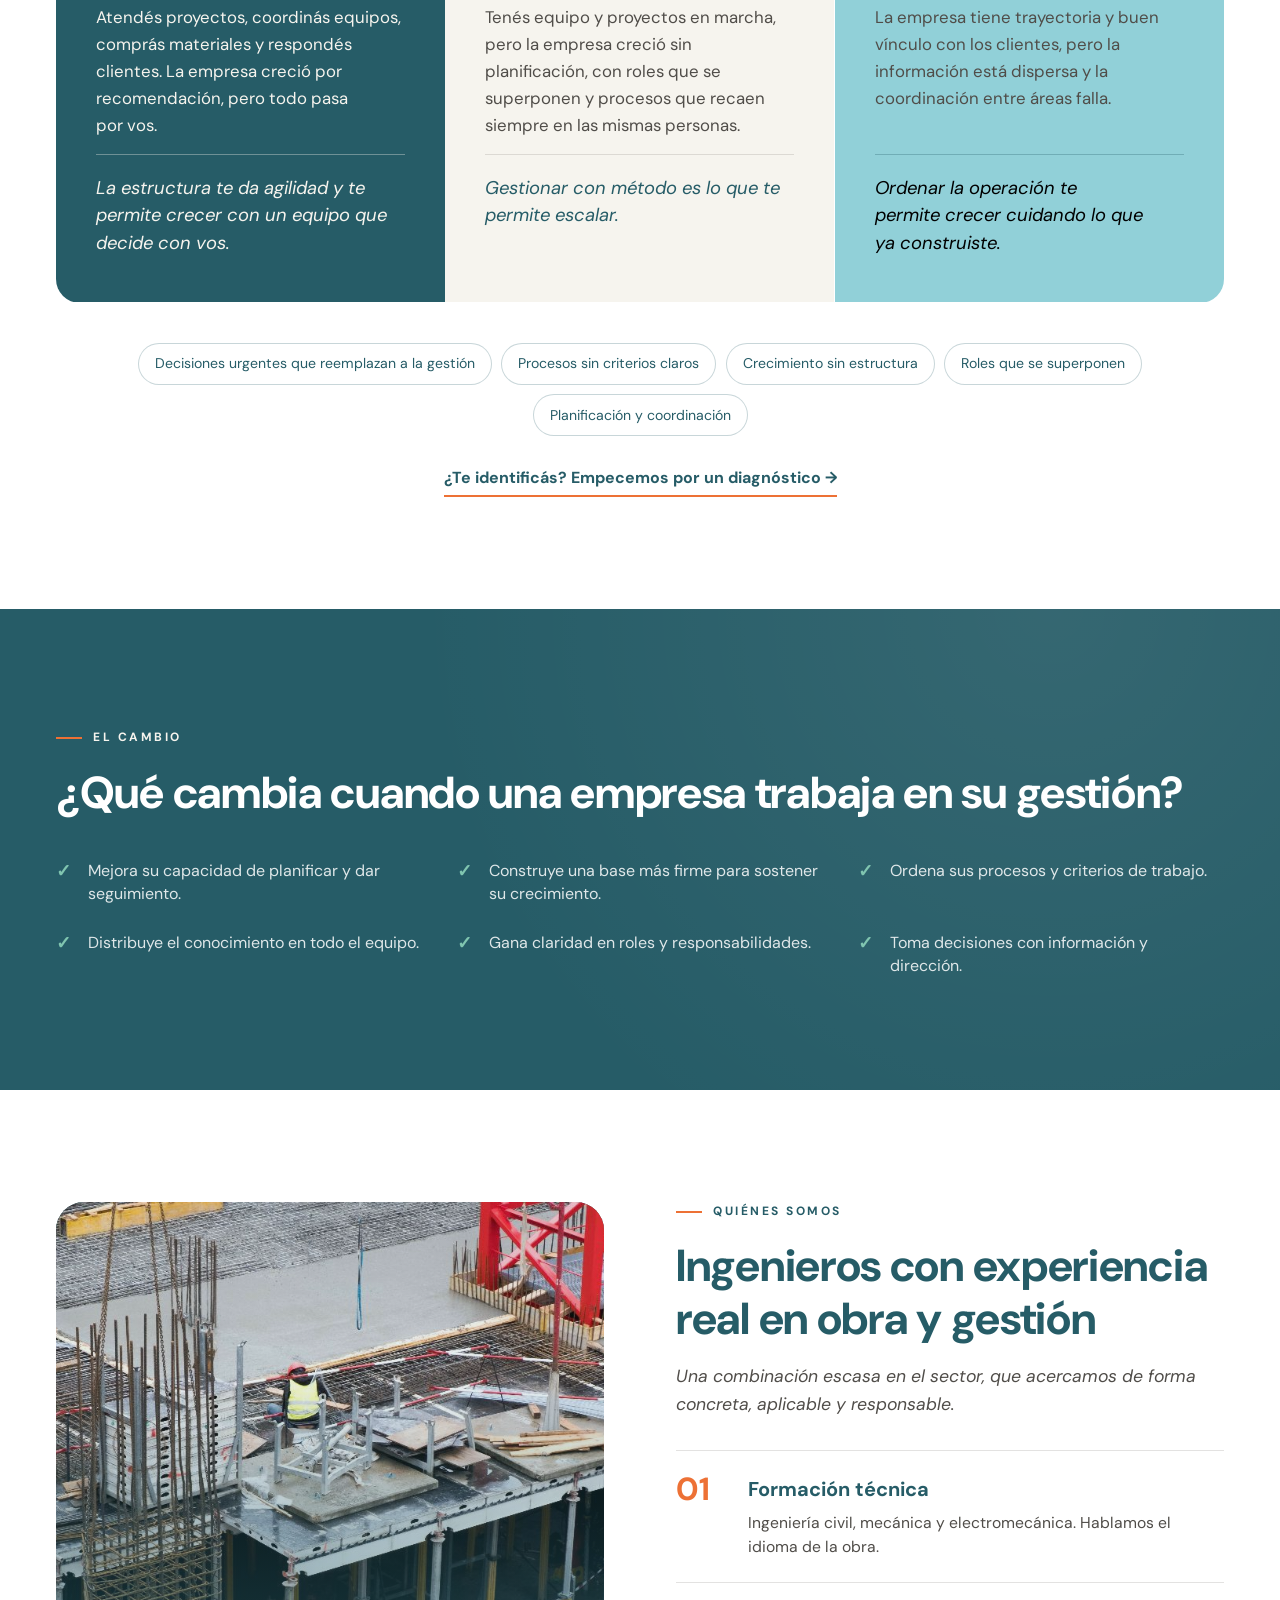
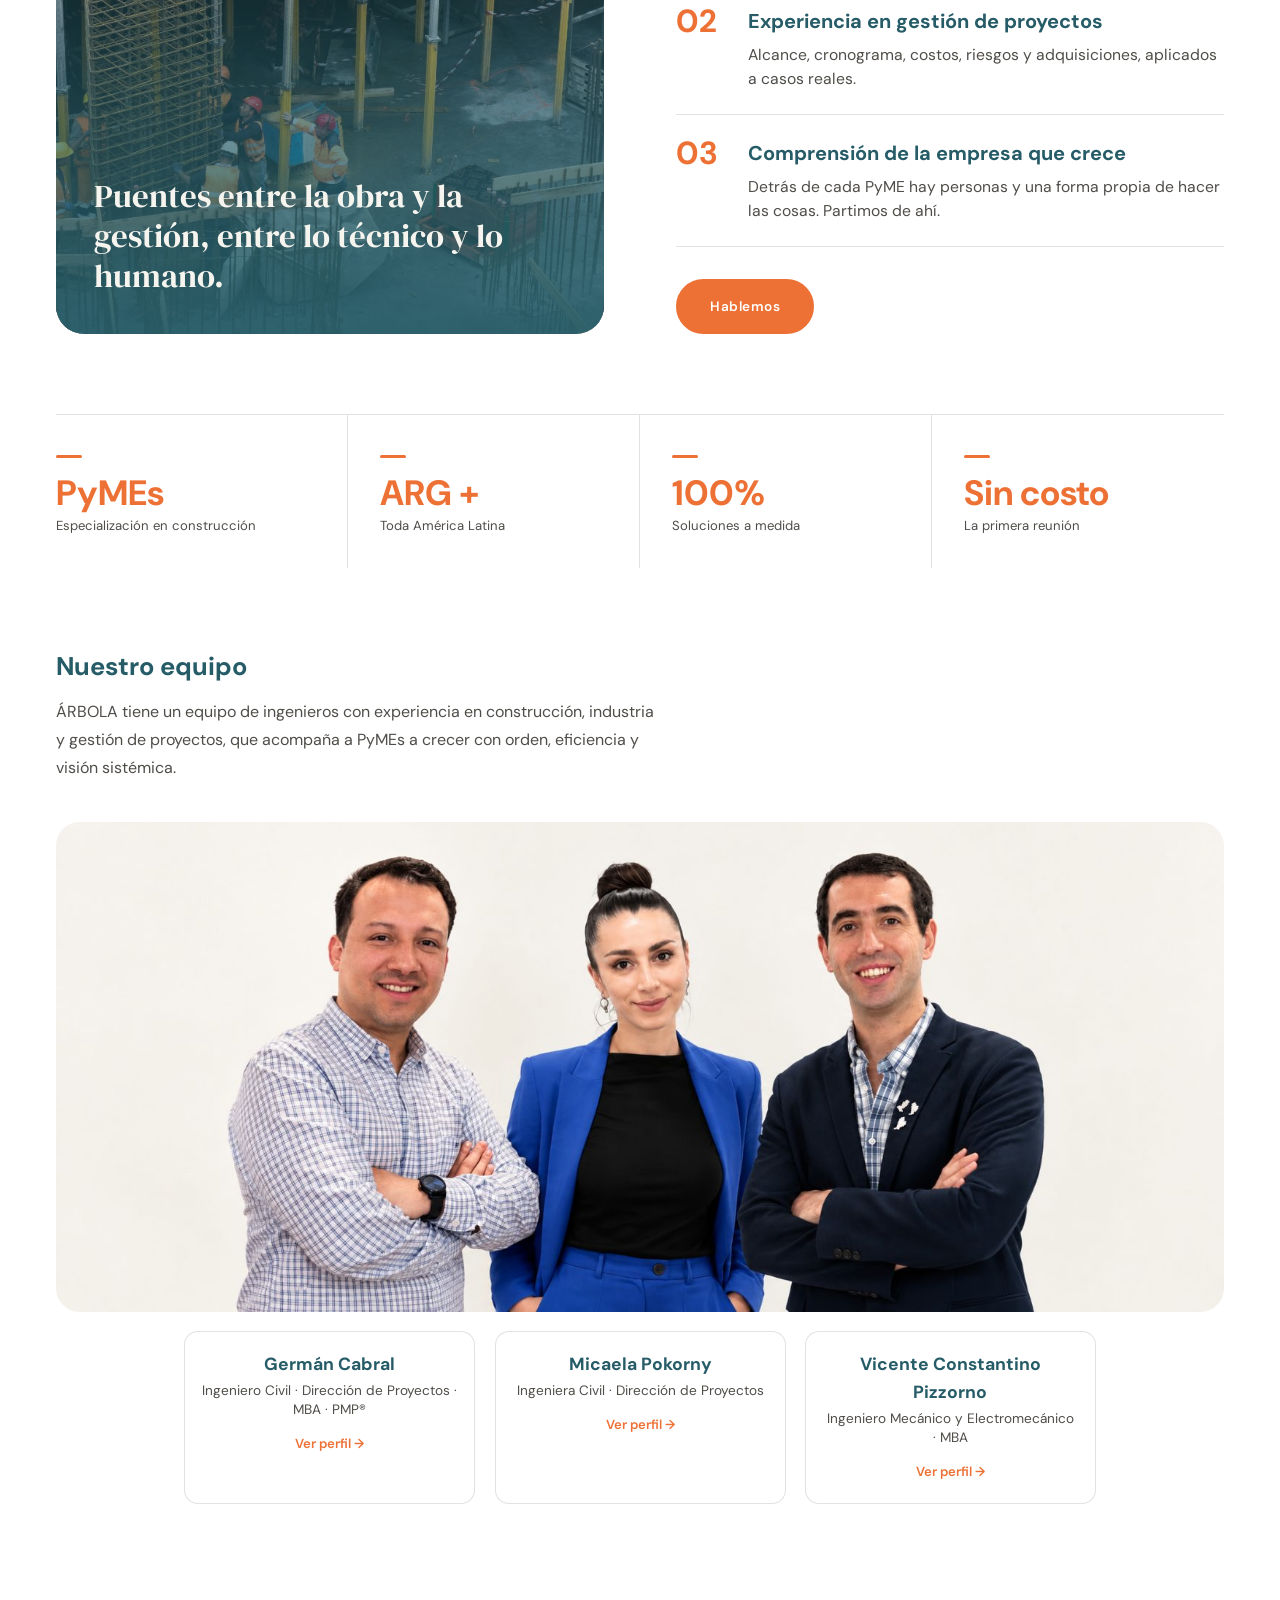
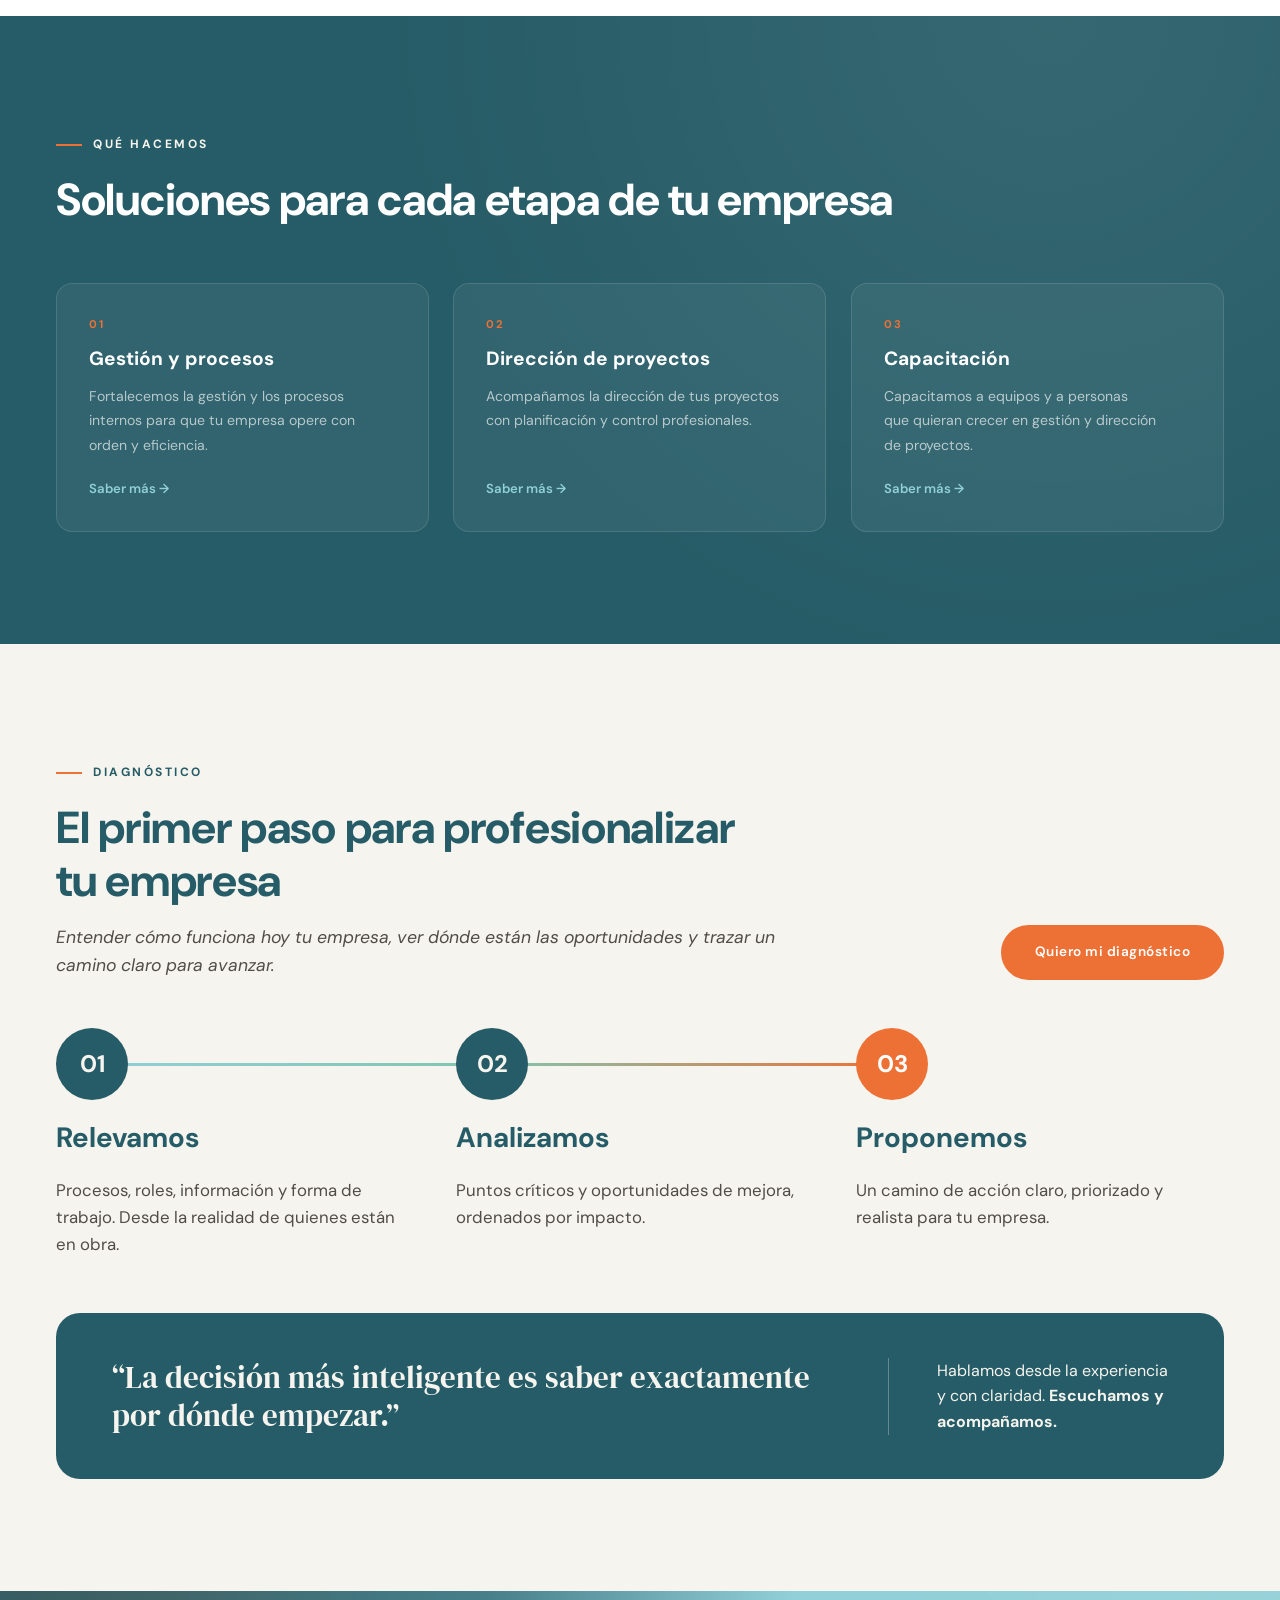
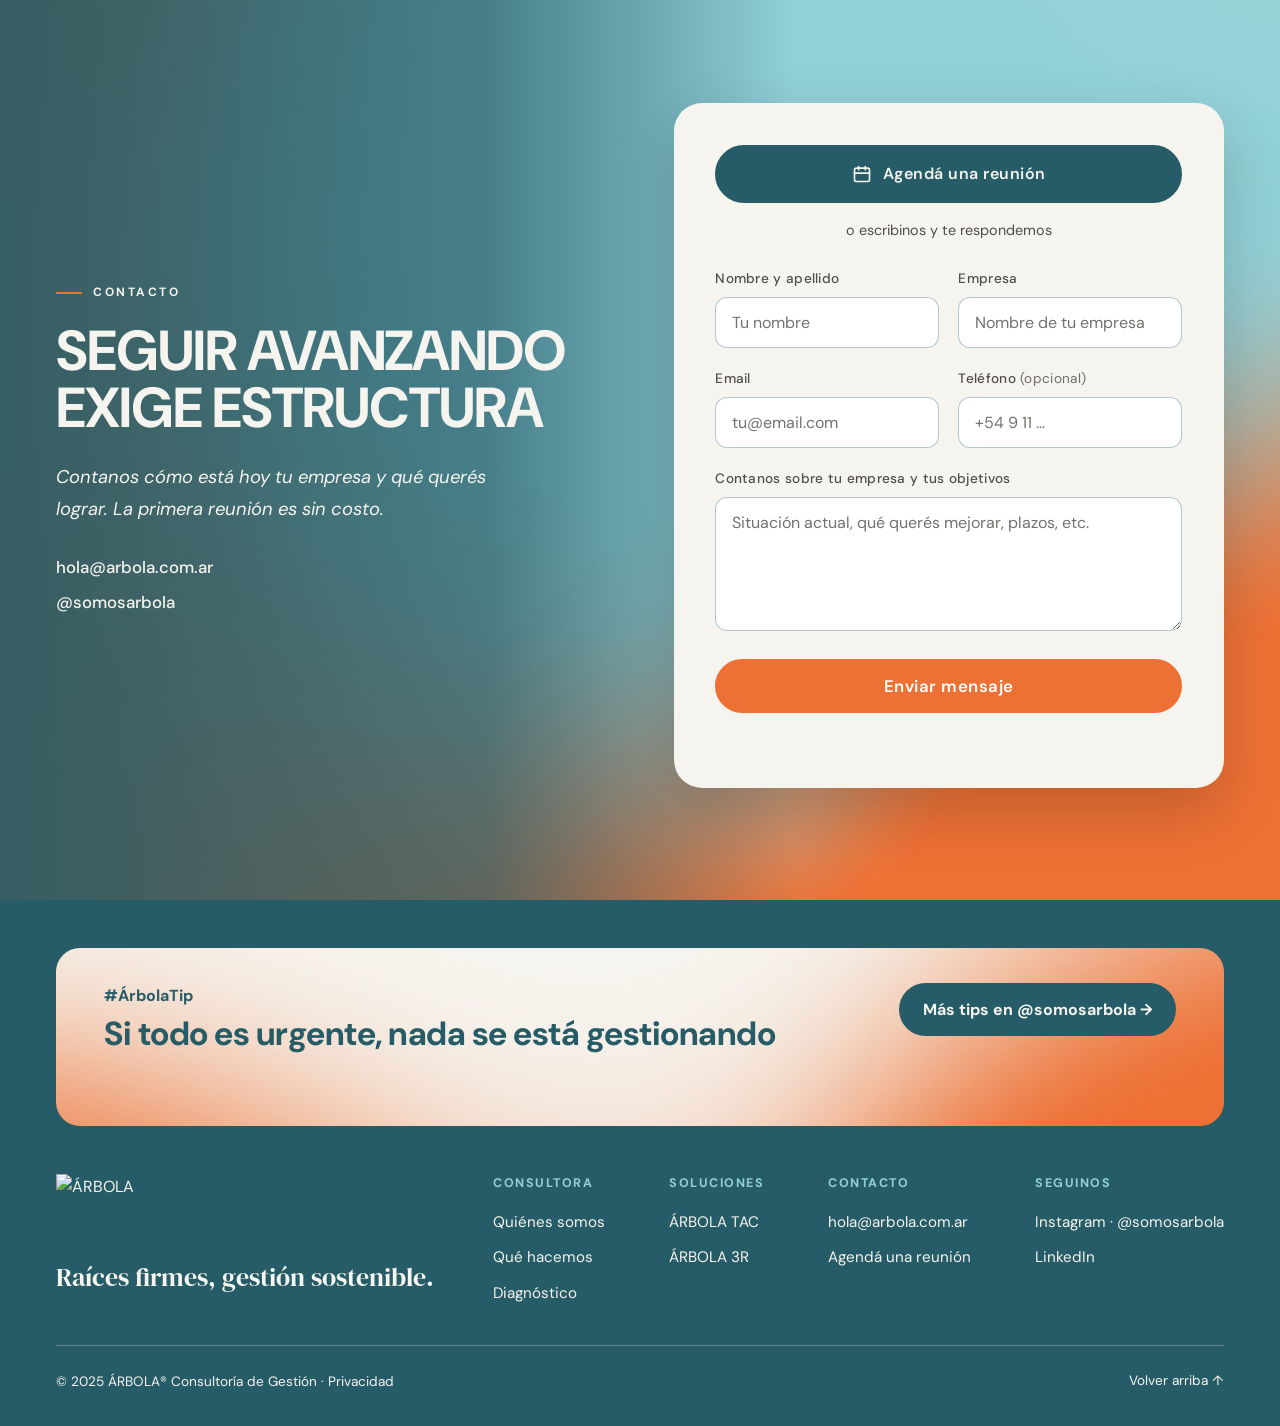
==== commit 3e794d0d: "seo: nombres alternativos de la marca en datos estructurados" ====
--- a/index.html
+++ b/index.html
@@ -46,7 +46,7 @@
   <meta property="og:description" content="Profesionalizamos PyMEs de la industria de la construcción con procesos, dirección de proyectos y herramientas concretas de gestión." />
   <link rel="canonical" href="https://arbola.com.ar/" />
   <script type="application/ld+json">
-  {"@context":"https://schema.org","@graph":[{"@type":"ProfessionalService","@id":"https://arbola.com.ar/#organizacion","name":"ÁRBOLA Consultoría de Gestión","alternateName":"ÁRBOLA","url":"https://arbola.com.ar/","logo":"https://arbola.com.ar/img/logo-oficial.png","image":"https://arbola.com.ar/img/og-consultora.jpg","slogan":"Raíces firmes, gestión sostenible.","description":"Consultoría de gestión para PyMEs de la industria de la construcción. Un equipo de ingenieros acompaña a constructoras, desarrolladoras, empresas de instalaciones y empresas de materiales a ordenar sus procesos, dirigir sus proyectos y formar a sus equipos.","email":"hola@arbola.com.ar","telephone":"+5492236882898","areaServed":[{"@type":"Country","name":"Argentina"},{"@type":"Place","name":"América Latina"}],"knowsAbout":["Gestión de empresas constructoras","Dirección de proyectos","Gestión de procesos","Control de costos y plazos de proyectos","Capacitación en gestión de proyectos","Sistemas de gestión para constructoras","Reutilización de material de rezago"],"contactPoint":[{"@type":"ContactPoint","contactType":"sales","telephone":"+5492236882898","areaServed":"AR","availableLanguage":"es","email":"hola@arbola.com.ar"},{"@type":"ContactPoint","contactType":"sales","telephone":"+5491131265891","areaServed":"AR","availableLanguage":"es"}],"employee":[{"@type":"Person","name":"Germán Cabral","jobTitle":"Ingeniero Civil, Dirección de Proyectos, MBA, PMP","sameAs":"https://www.linkedin.com/in/germán-cabral91/"},{"@type":"Person","name":"Micaela Pokorny","jobTitle":"Ingeniera Civil, Dirección de Proyectos","sameAs":"https://www.linkedin.com/in/ampokorny/"},{"@type":"Person","name":"Vicente Constantino Pizzorno","jobTitle":"Ingeniero Mecánico y Electromecánico, MBA","sameAs":"https://www.linkedin.com/in/vcpizzorno/"}],"hasOfferCatalog":{"@type":"OfferCatalog","name":"Servicios y productos de ÁRBOLA","itemListElement":[{"@type":"Offer","itemOffered":{"@type":"Service","name":"Gestión y procesos","description":"Ordenamos los procesos internos, los roles y la toma de decisiones para que la empresa opere con orden y eficiencia."}},{"@type":"Offer","itemOffered":{"@type":"Service","name":"Dirección de proyectos","description":"Planificación y control de avance, costos y plazos de cada proyecto."}},{"@type":"Offer","itemOffered":{"@type":"Service","name":"Capacitación","description":"Formación en gestión y dirección de proyectos para equipos y personas."}},{"@type":"Offer","itemOffered":{"@type":"Service","name":"Diagnóstico de gestión","description":"Primera reunión sin costo para entender cómo trabaja hoy la empresa y definir por dónde conviene empezar."}},{"@type":"Offer","itemOffered":{"@type":"SoftwareApplication","name":"ÁRBOLA TAC","url":"https://arbola.com.ar/tac/","applicationCategory":"BusinessApplication"}},{"@type":"Offer","itemOffered":{"@type":"Service","name":"ÁRBOLA 3R","url":"https://arbola.com.ar/3r/"}}]},"sameAs":["https://www.instagram.com/somosarbola/","https://www.linkedin.com/company/arbolaconsultora","https://www.linkedin.com/company/120933951/"]},{"@type":"WebSite","@id":"https://arbola.com.ar/#sitio","url":"https://arbola.com.ar/","name":"ÁRBOLA Consultoría de Gestión","inLanguage":"es-AR","publisher":{"@id":"https://arbola.com.ar/#organizacion"}}]}
+  {"@context":"https://schema.org","@graph":[{"@type":"ProfessionalService","@id":"https://arbola.com.ar/#organizacion","name":"ÁRBOLA Consultoría de Gestión","alternateName":["ÁRBOLA","Árbola","Arbola","ARBOLA","Árbola Consultora","Arbola Consultora","Árbola Consultoría de Gestión","Arbola Consultoría de Gestión","Árbola LATAM","Arbola LATAM","arbolalatam","Somos Árbola","somosarbola","arbola.com.ar"],"url":"https://arbola.com.ar/","logo":"https://arbola.com.ar/img/logo-oficial.png","image":"https://arbola.com.ar/img/og-consultora.jpg","slogan":"Raíces firmes, gestión sostenible.","description":"Consultoría de gestión para PyMEs de la industria de la construcción. Un equipo de ingenieros acompaña a constructoras, desarrolladoras, empresas de instalaciones y empresas de materiales a ordenar sus procesos, dirigir sus proyectos y formar a sus equipos.","email":"hola@arbola.com.ar","telephone":"+5492236882898","areaServed":[{"@type":"Country","name":"Argentina"},{"@type":"Place","name":"América Latina"}],"knowsAbout":["Gestión de empresas constructoras","Dirección de proyectos","Gestión de procesos","Control de costos y plazos de proyectos","Capacitación en gestión de proyectos","Sistemas de gestión para constructoras","Reutilización de material de rezago"],"contactPoint":[{"@type":"ContactPoint","contactType":"sales","telephone":"+5492236882898","areaServed":"AR","availableLanguage":"es","email":"hola@arbola.com.ar"},{"@type":"ContactPoint","contactType":"sales","telephone":"+5491131265891","areaServed":"AR","availableLanguage":"es"}],"employee":[{"@type":"Person","name":"Germán Cabral","jobTitle":"Ingeniero Civil, Dirección de Proyectos, MBA, PMP","sameAs":"https://www.linkedin.com/in/germán-cabral91/"},{"@type":"Person","name":"Micaela Pokorny","jobTitle":"Ingeniera Civil, Dirección de Proyectos","sameAs":"https://www.linkedin.com/in/ampokorny/"},{"@type":"Person","name":"Vicente Constantino Pizzorno","jobTitle":"Ingeniero Mecánico y Electromecánico, MBA","sameAs":"https://www.linkedin.com/in/vcpizzorno/"}],"hasOfferCatalog":{"@type":"OfferCatalog","name":"Servicios y productos de ÁRBOLA","itemListElement":[{"@type":"Offer","itemOffered":{"@type":"Service","name":"Gestión y procesos","description":"Ordenamos los procesos internos, los roles y la toma de decisiones para que la empresa opere con orden y eficiencia."}},{"@type":"Offer","itemOffered":{"@type":"Service","name":"Dirección de proyectos","description":"Planificación y control de avance, costos y plazos de cada proyecto."}},{"@type":"Offer","itemOffered":{"@type":"Service","name":"Capacitación","description":"Formación en gestión y dirección de proyectos para equipos y personas."}},{"@type":"Offer","itemOffered":{"@type":"Service","name":"Diagnóstico de gestión","description":"Primera reunión sin costo para entender cómo trabaja hoy la empresa y definir por dónde conviene empezar."}},{"@type":"Offer","itemOffered":{"@type":"SoftwareApplication","name":"ÁRBOLA TAC","url":"https://arbola.com.ar/tac/","applicationCategory":"BusinessApplication"}},{"@type":"Offer","itemOffered":{"@type":"Service","name":"ÁRBOLA 3R","url":"https://arbola.com.ar/3r/"}}]},"sameAs":["https://www.instagram.com/somosarbola/","https://www.linkedin.com/company/arbolaconsultora","https://www.linkedin.com/company/120933951/"]},{"@type":"WebSite","@id":"https://arbola.com.ar/#sitio","url":"https://arbola.com.ar/","name":"ÁRBOLA Consultoría de Gestión","inLanguage":"es-AR","publisher":{"@id":"https://arbola.com.ar/#organizacion"}}]}
   </script>
   <meta property="og:url" content="https://arbola.com.ar/" />
   <meta property="og:image" content="https://arbola.com.ar/img/og-consultora.jpg" />
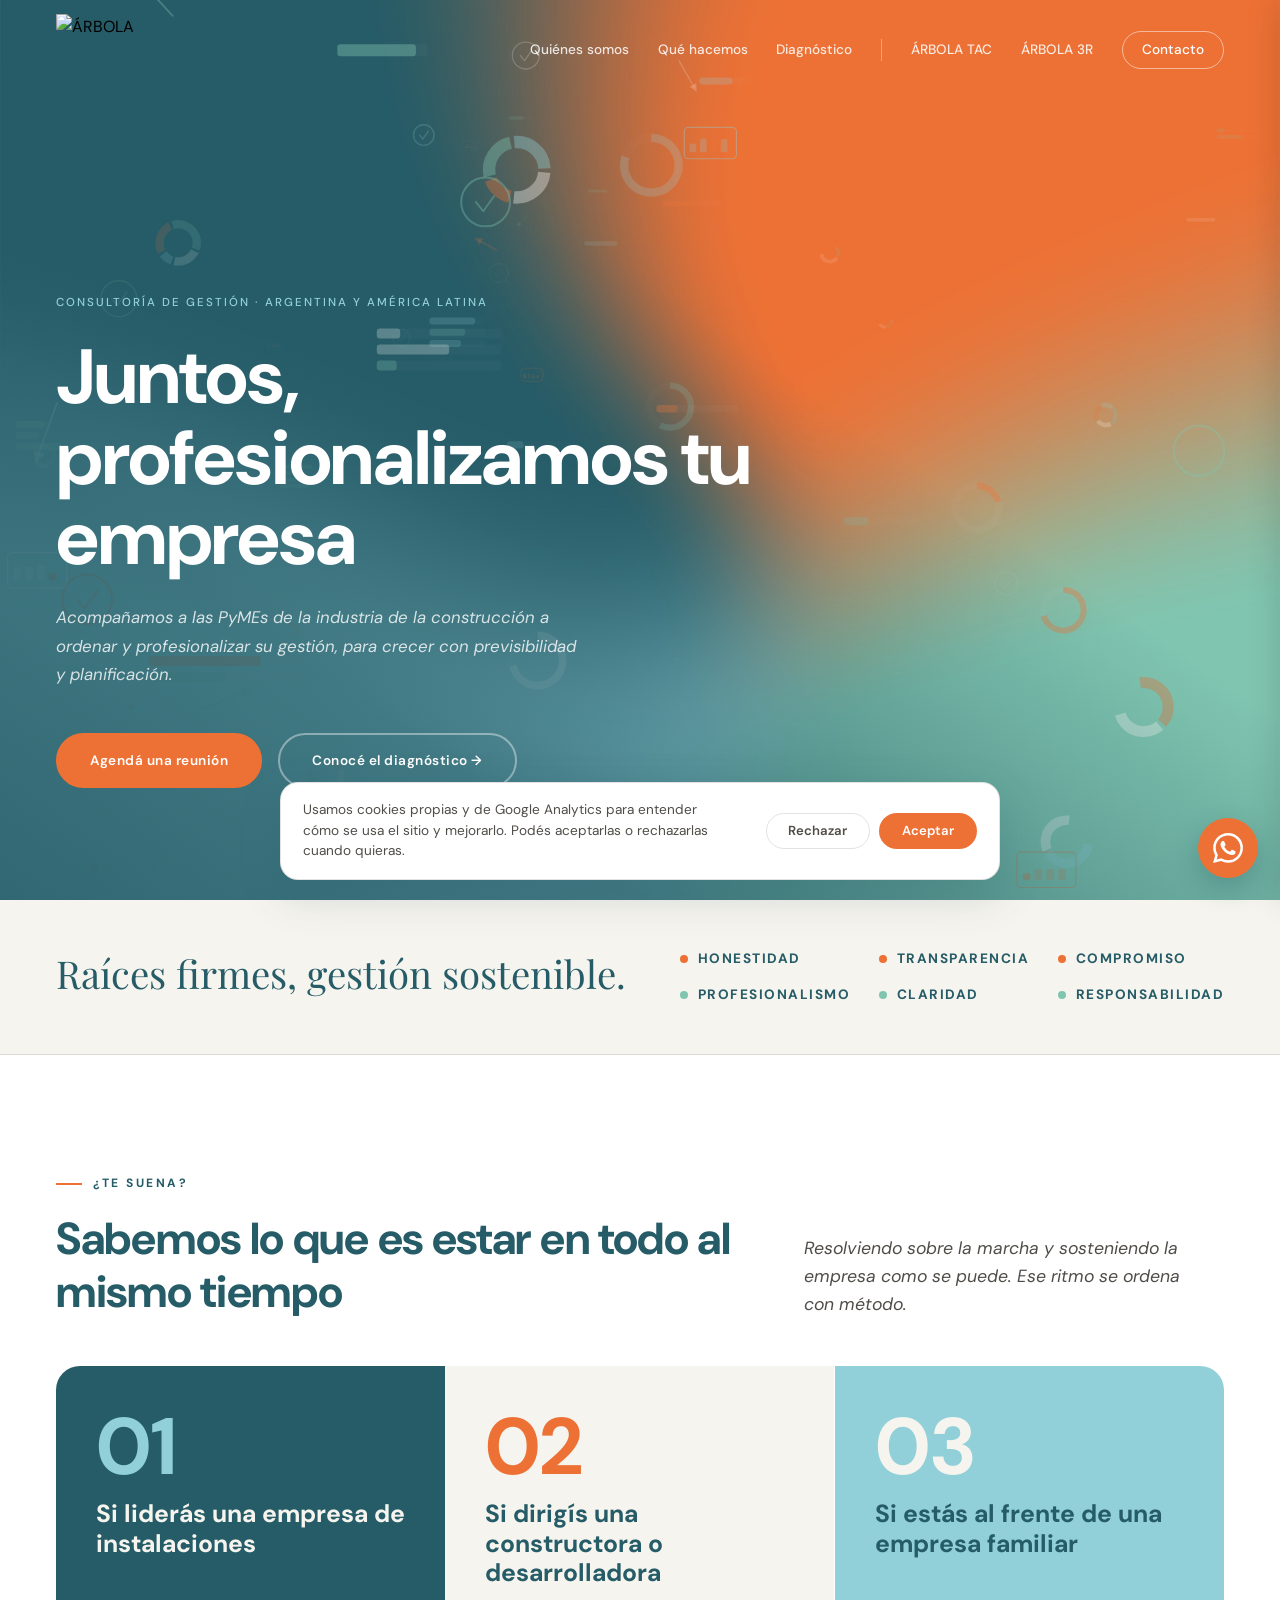
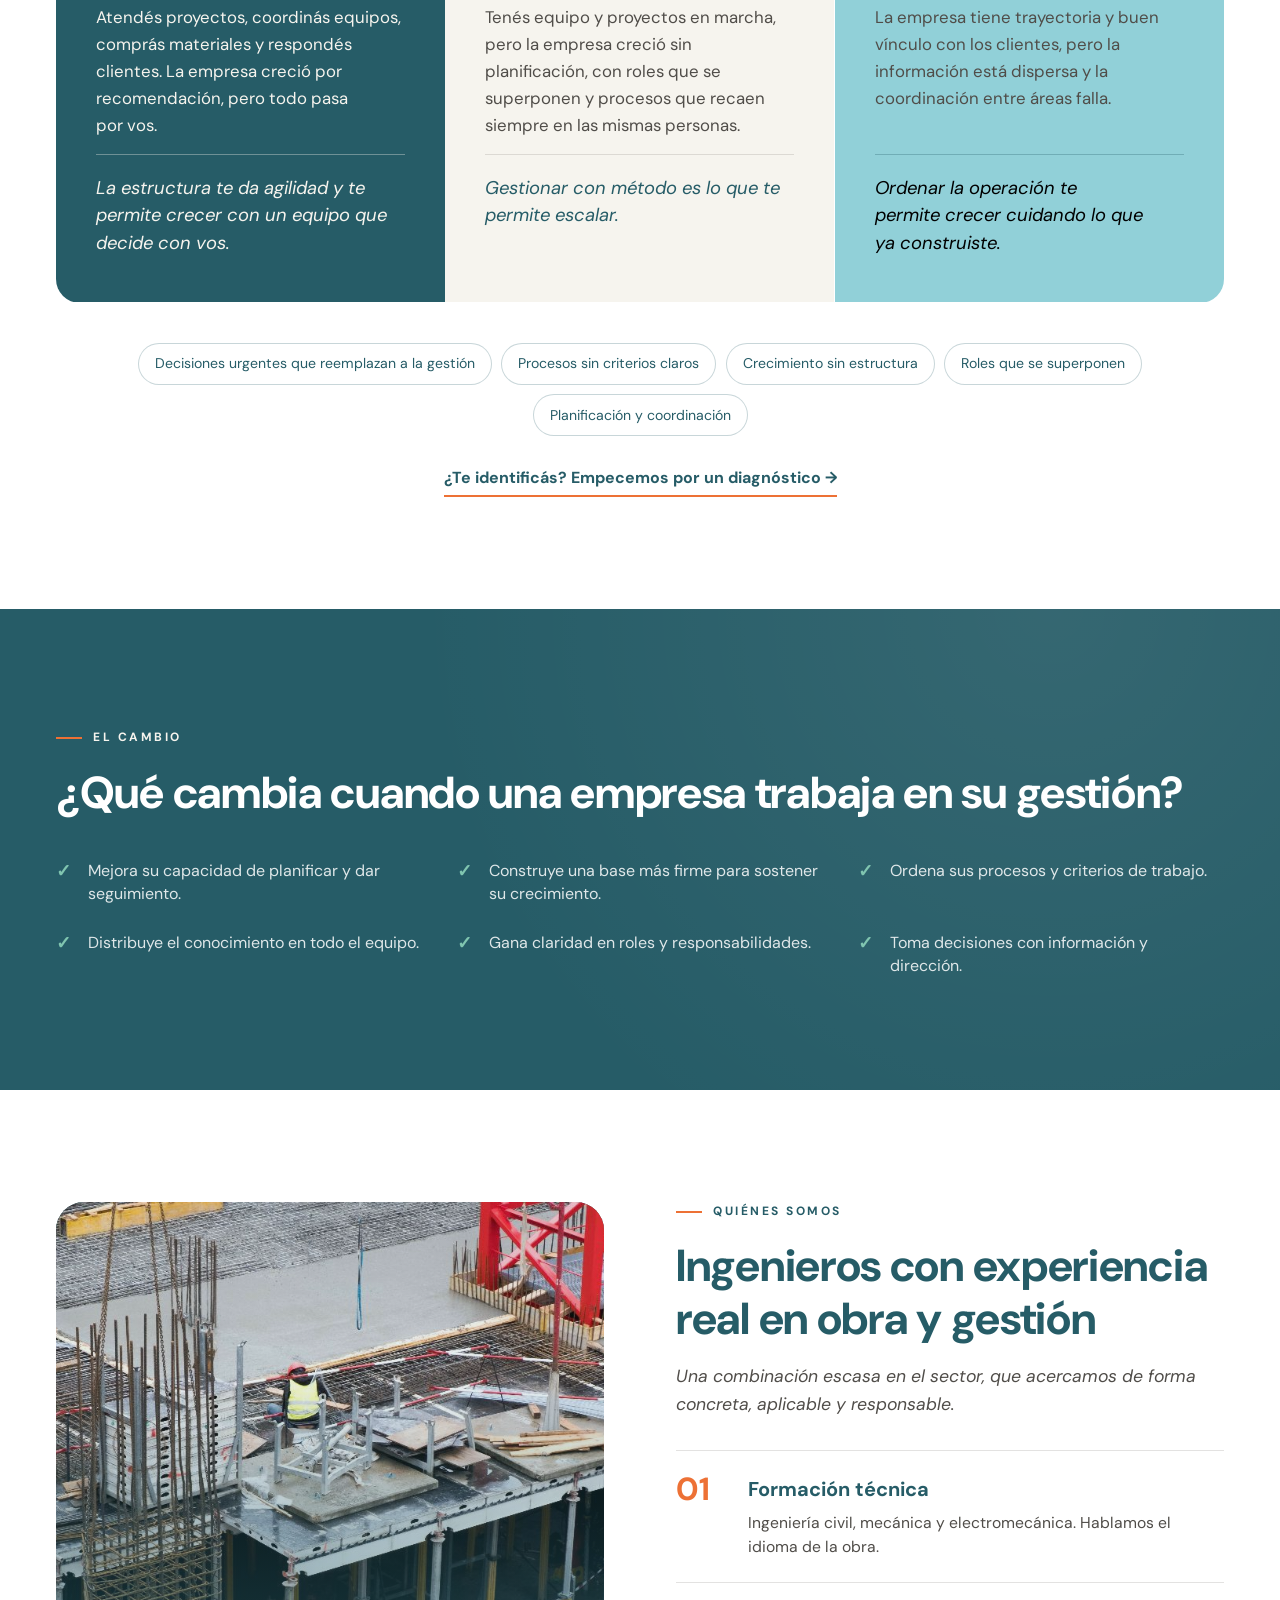
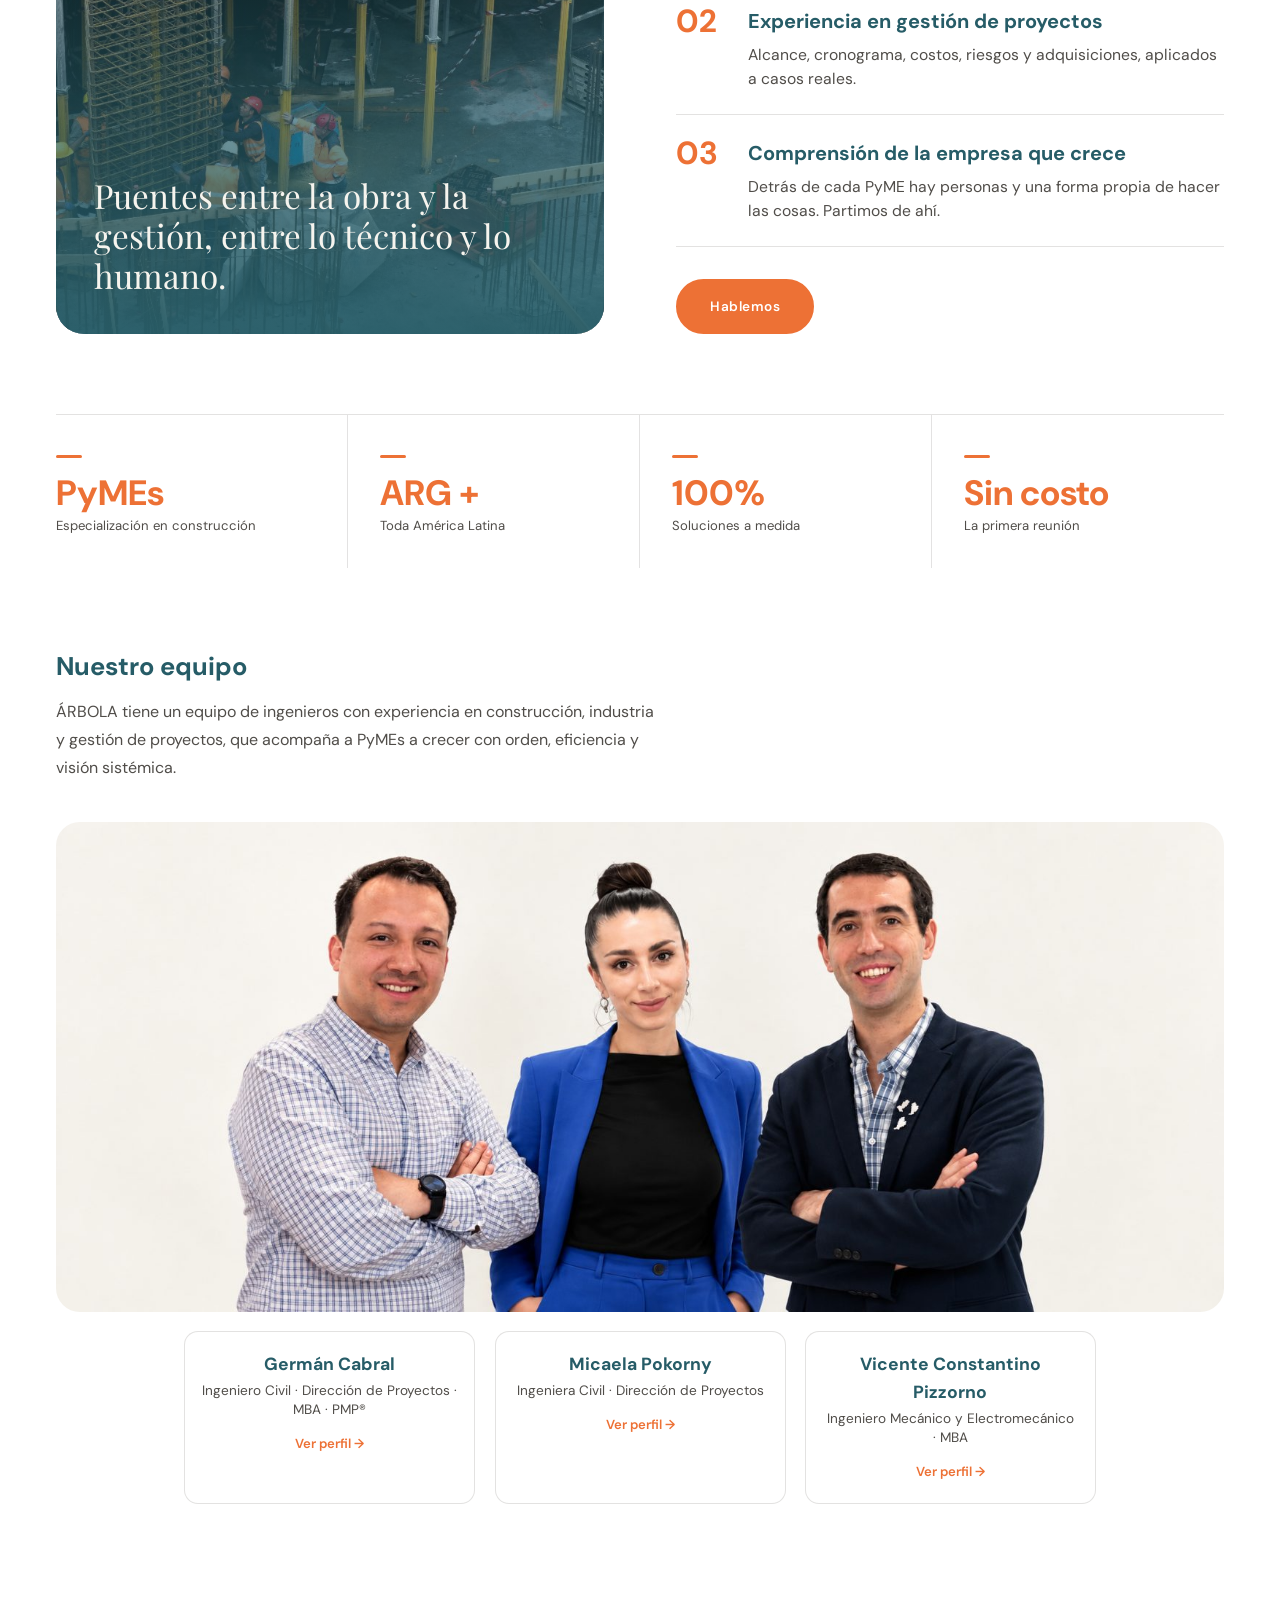
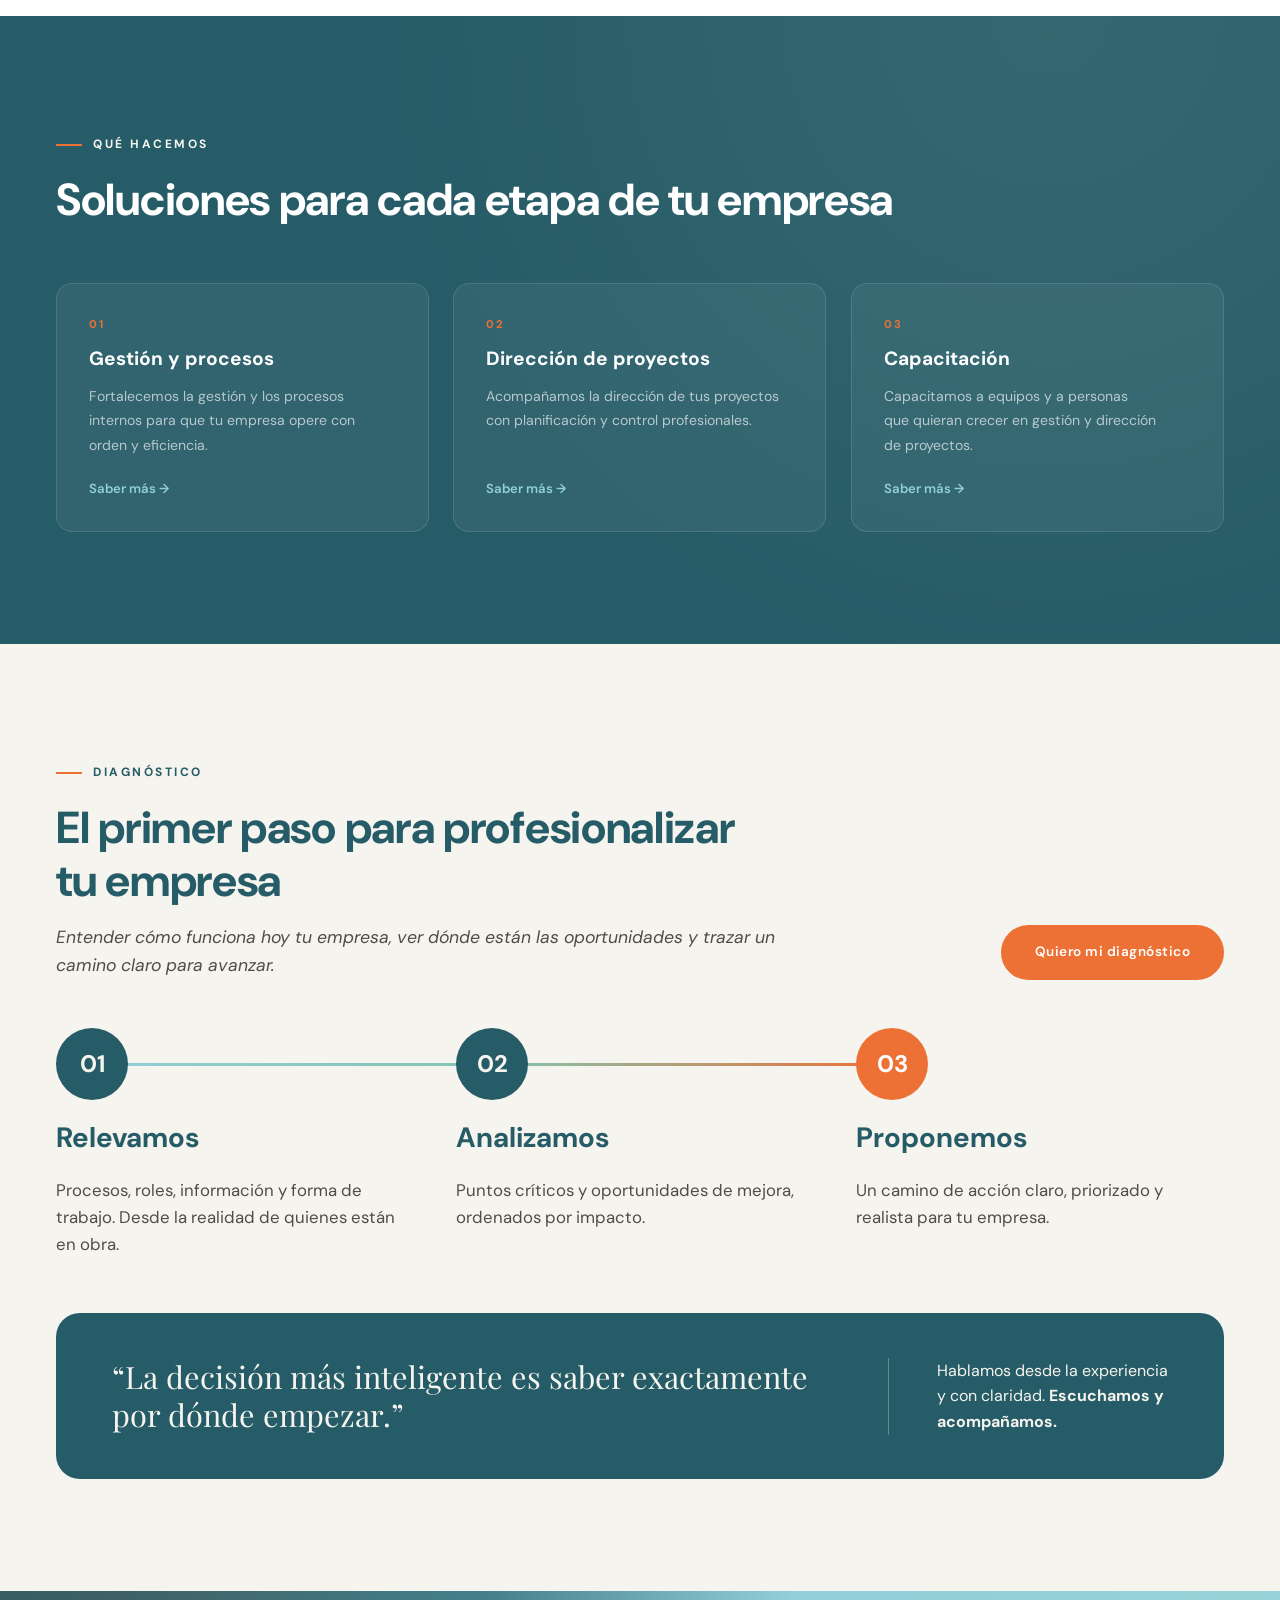
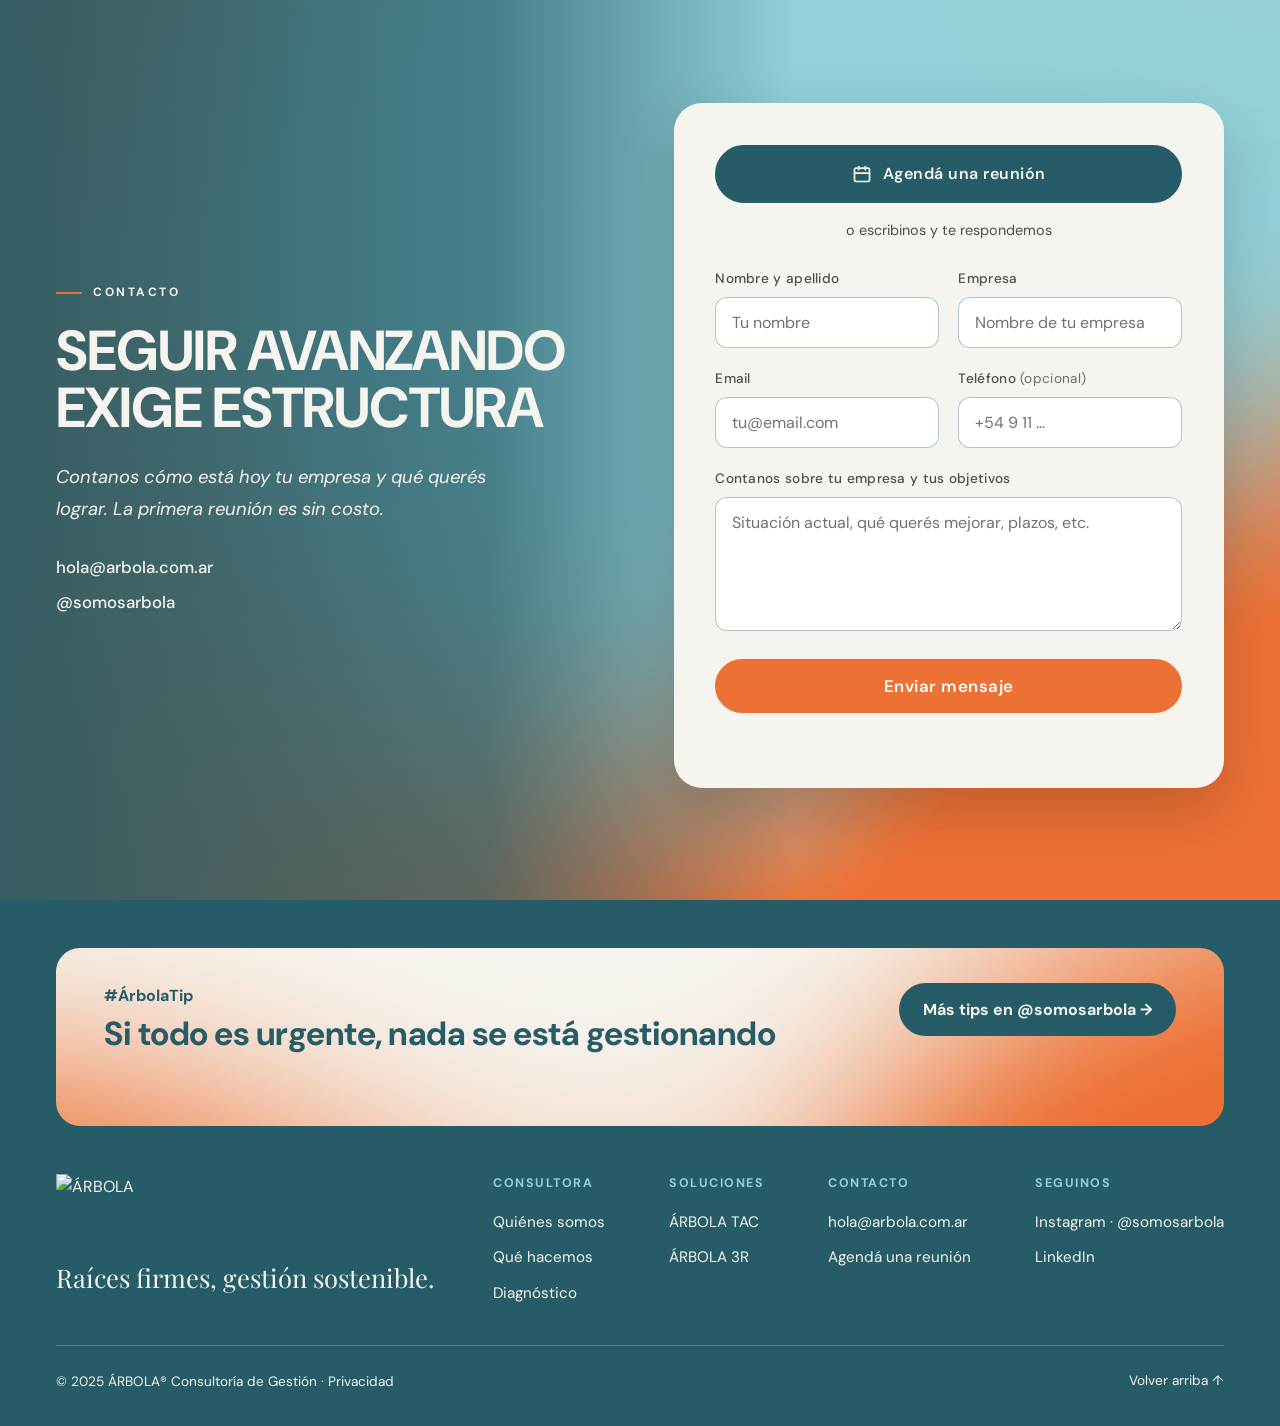
==== commit c65822cc: "style: Playfair Display Regular reemplaza a DM Serif Display en las frases destacadas Co-Authored-By" ====
--- a/index.html
+++ b/index.html
@@ -54,8 +54,8 @@
   <meta property="og:image:height" content="630" />
   <meta name="twitter:card" content="summary_large_image" />
   <link rel="preconnect" href="https://fonts.googleapis.com" />
-  <link href="https://fonts.googleapis.com/css2?family=DM+Sans:ital,opsz,wght@0,9..40,300;0,9..40,400;0,9..40,500;0,9..40,700;1,9..40,400&family=DM+Serif+Display&display=swap" rel="stylesheet" />
-  <link rel="stylesheet" href="styles.css?v=38" />
+  <link href="https://fonts.googleapis.com/css2?family=DM+Sans:ital,opsz,wght@0,9..40,300;0,9..40,400;0,9..40,500;0,9..40,700;1,9..40,400&family=Playfair+Display:wght@400&display=swap" rel="stylesheet" />
+  <link rel="stylesheet" href="styles.css?v=39" />
 </head>
 <body>
 
--- a/styles.css
+++ b/styles.css
@@ -14,7 +14,7 @@
   --fondo:   #f6f4ee;
   /* Frases y textos especiales. El manual pide The Seasons, que no tiene
      licencia web: DM Serif Display (libre) es la serif de la familia DM */
-  --serif: 'DM Serif Display', Georgia, serif;
+  --serif: 'Playfair Display', Georgia, serif;
 }
 
 html { scroll-behavior: smooth; scroll-padding-top: 110px; }
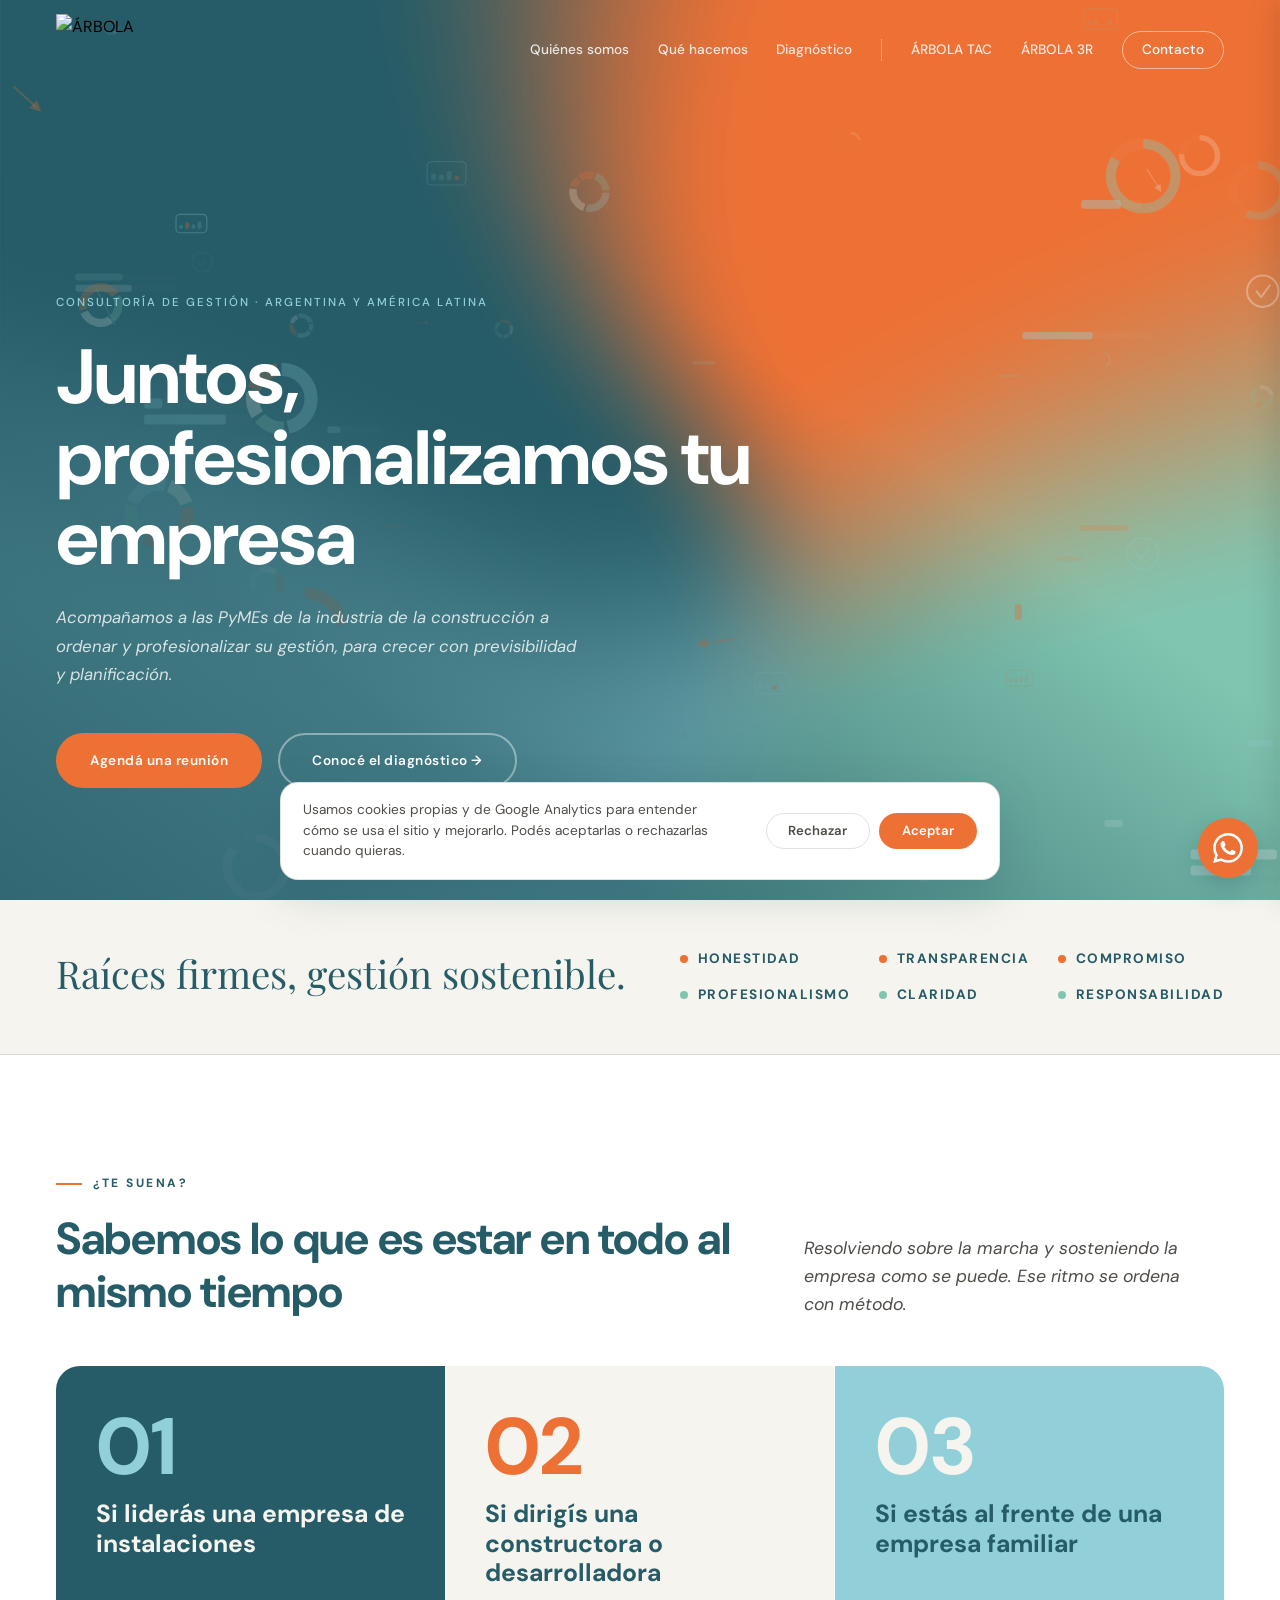
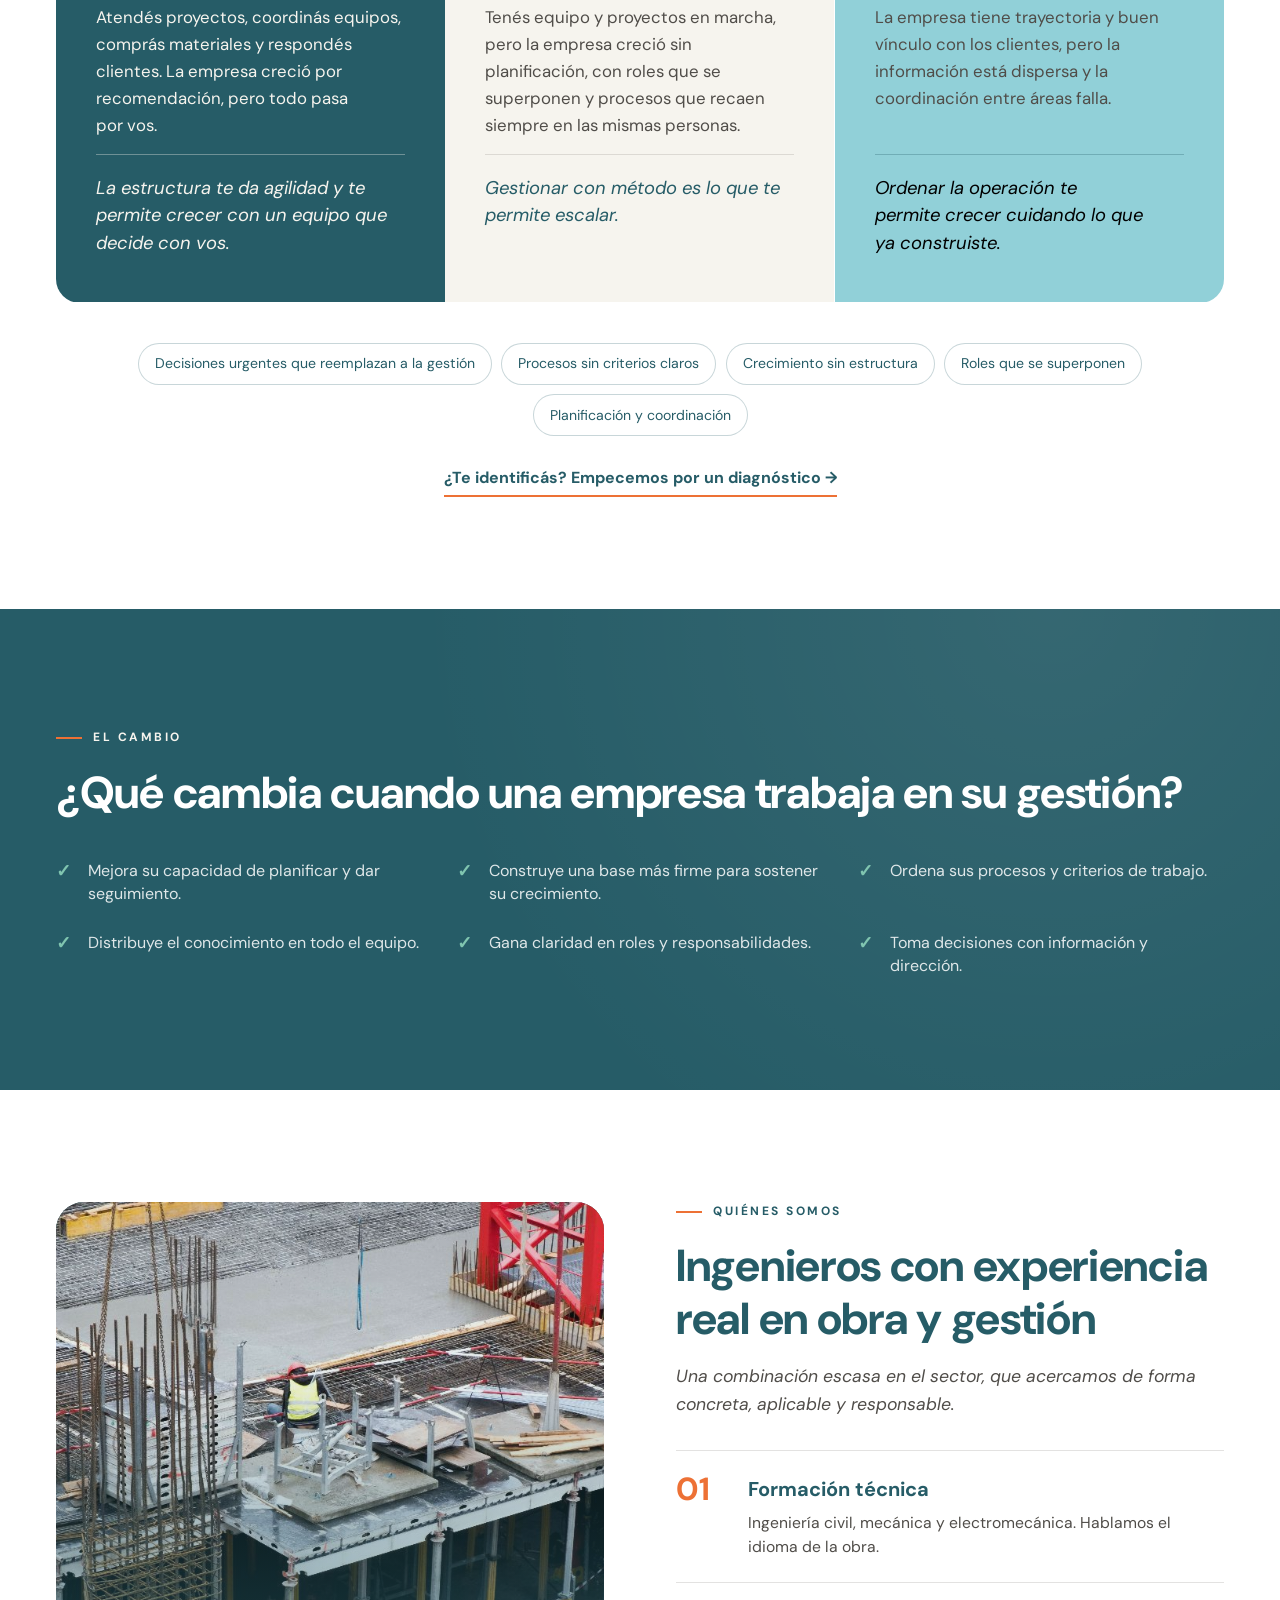
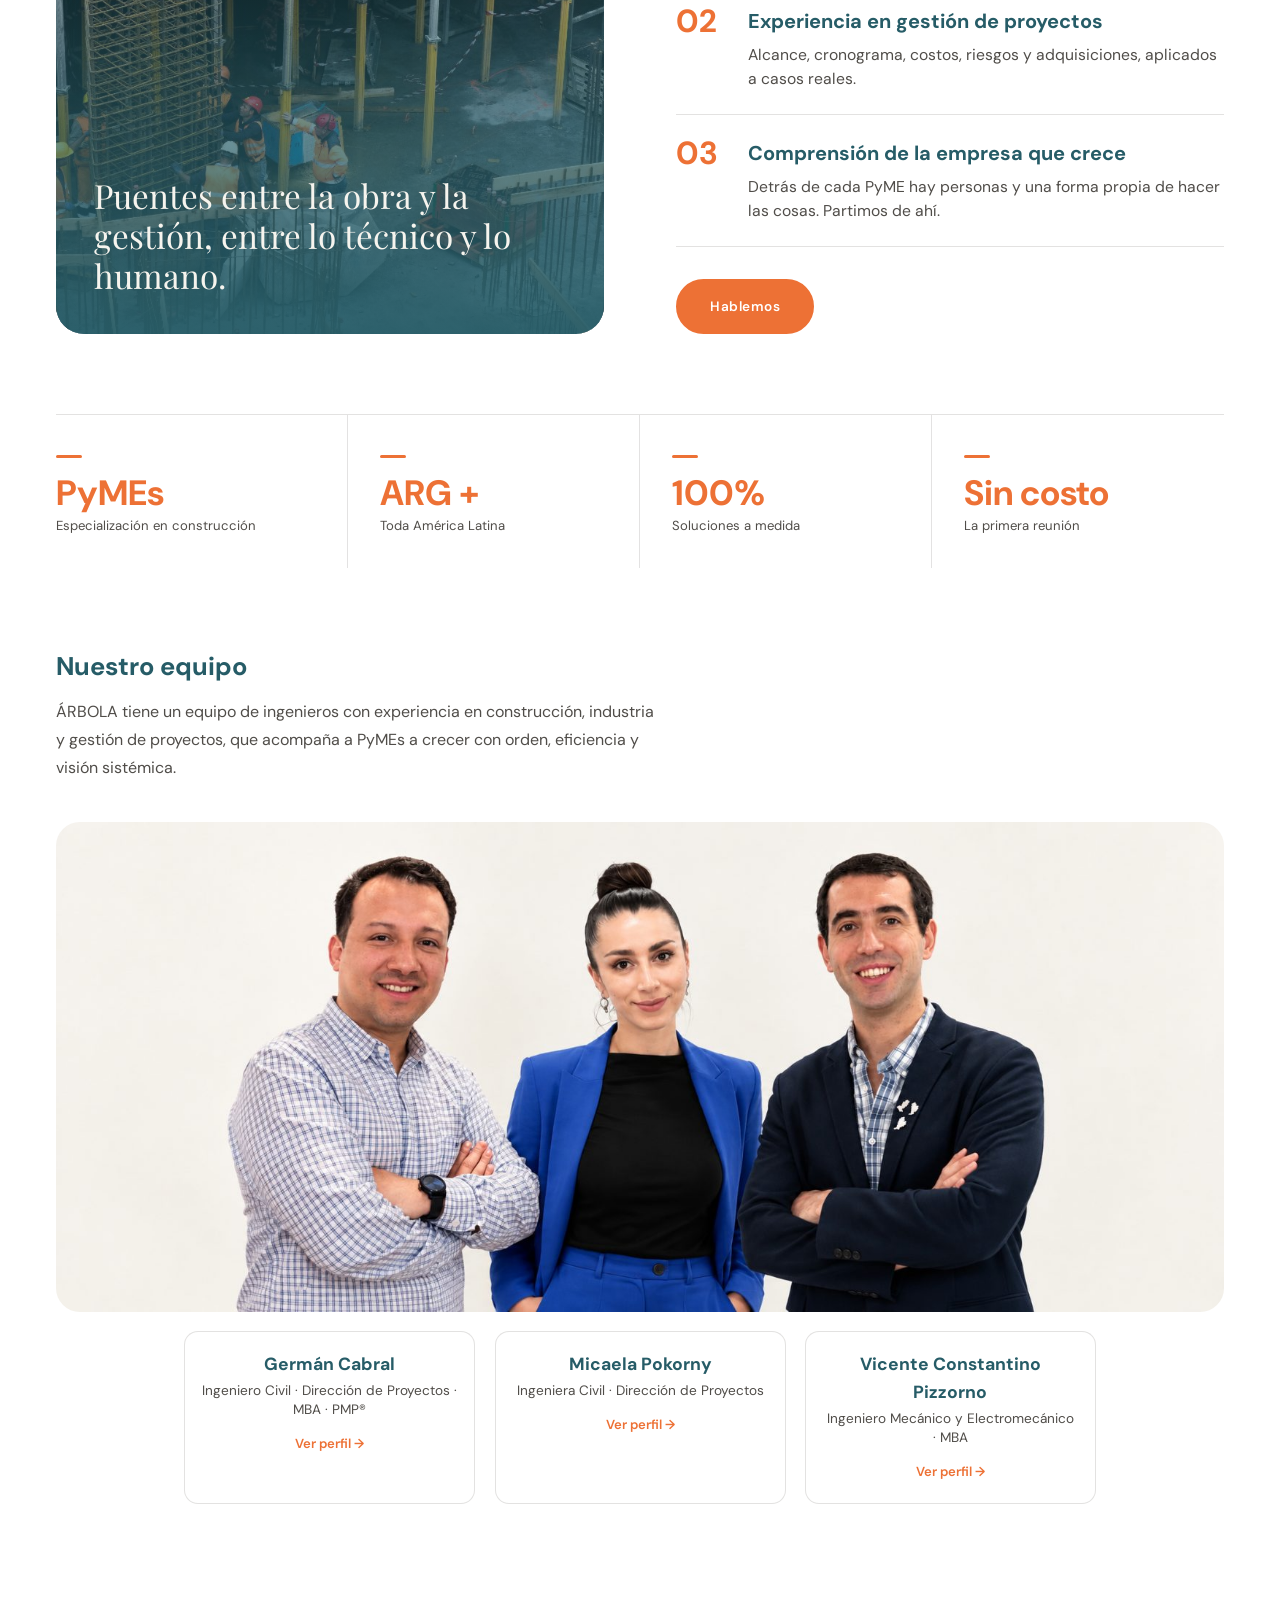
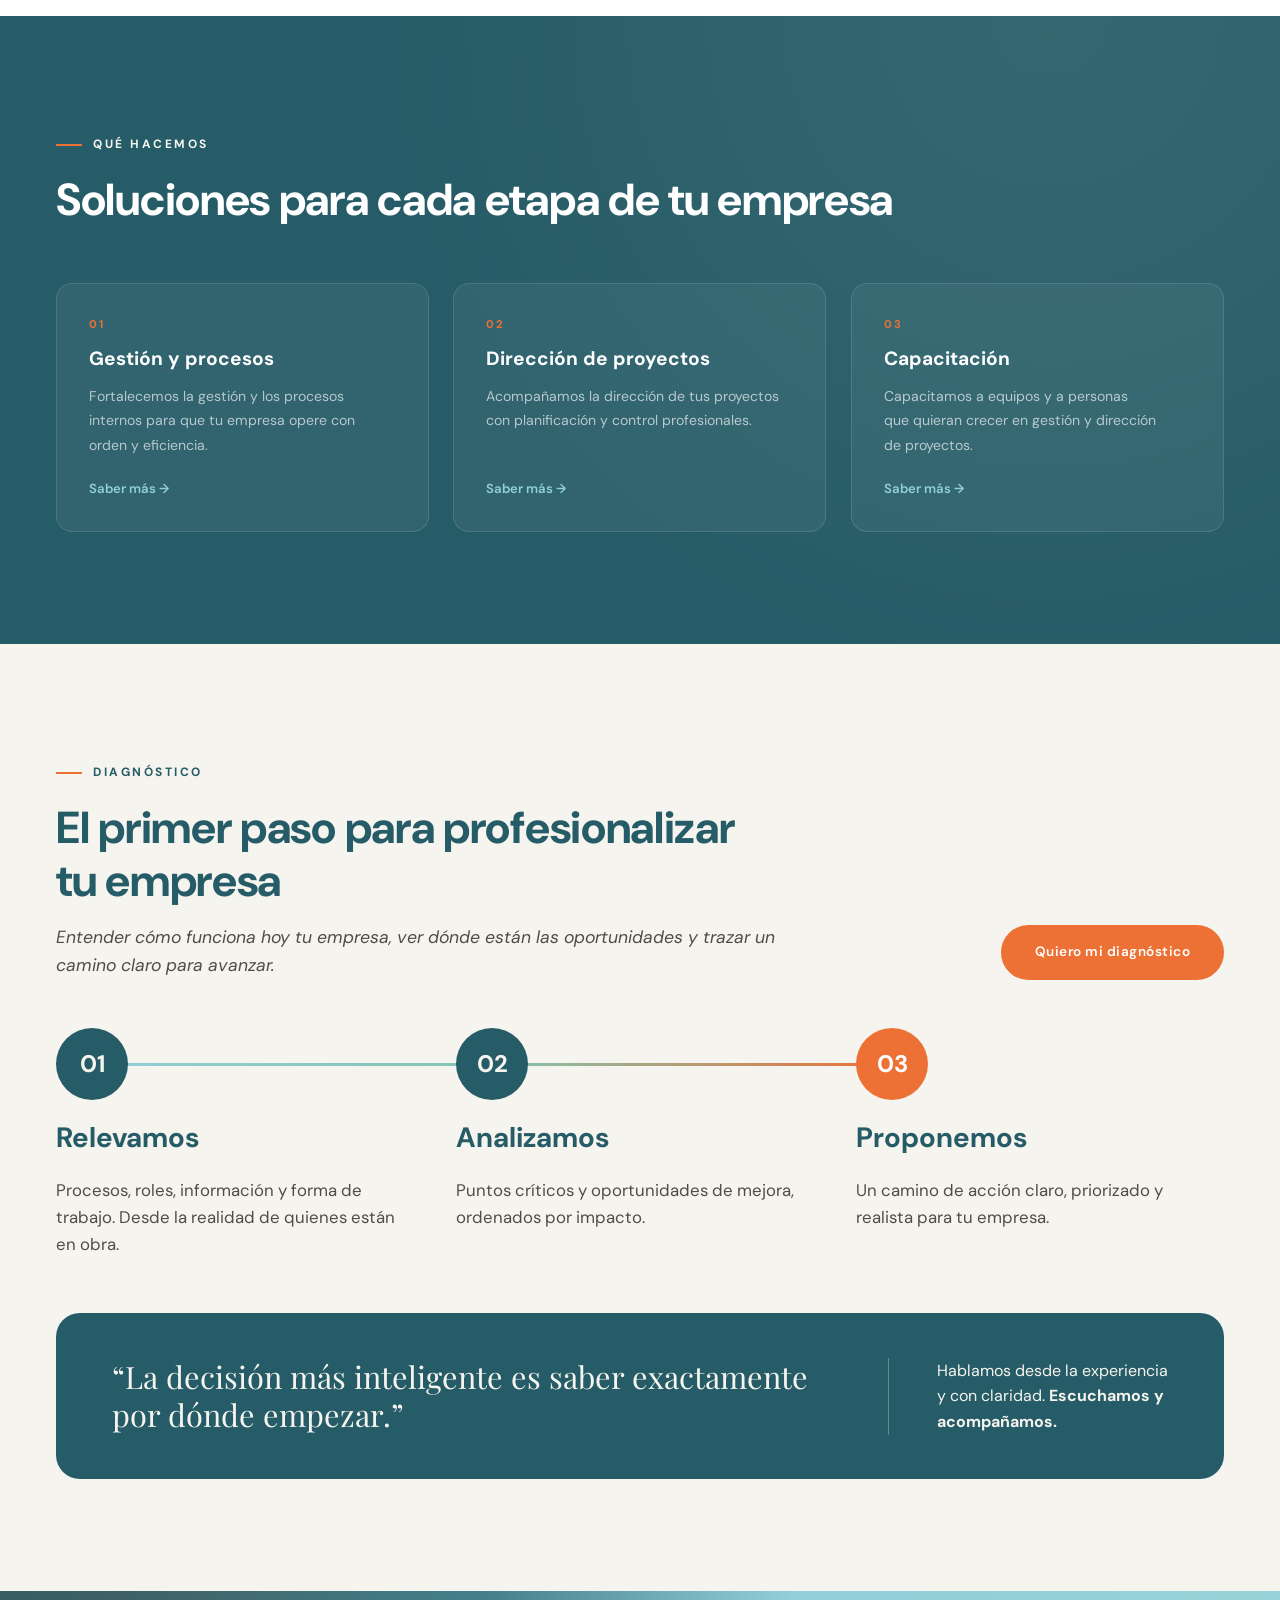
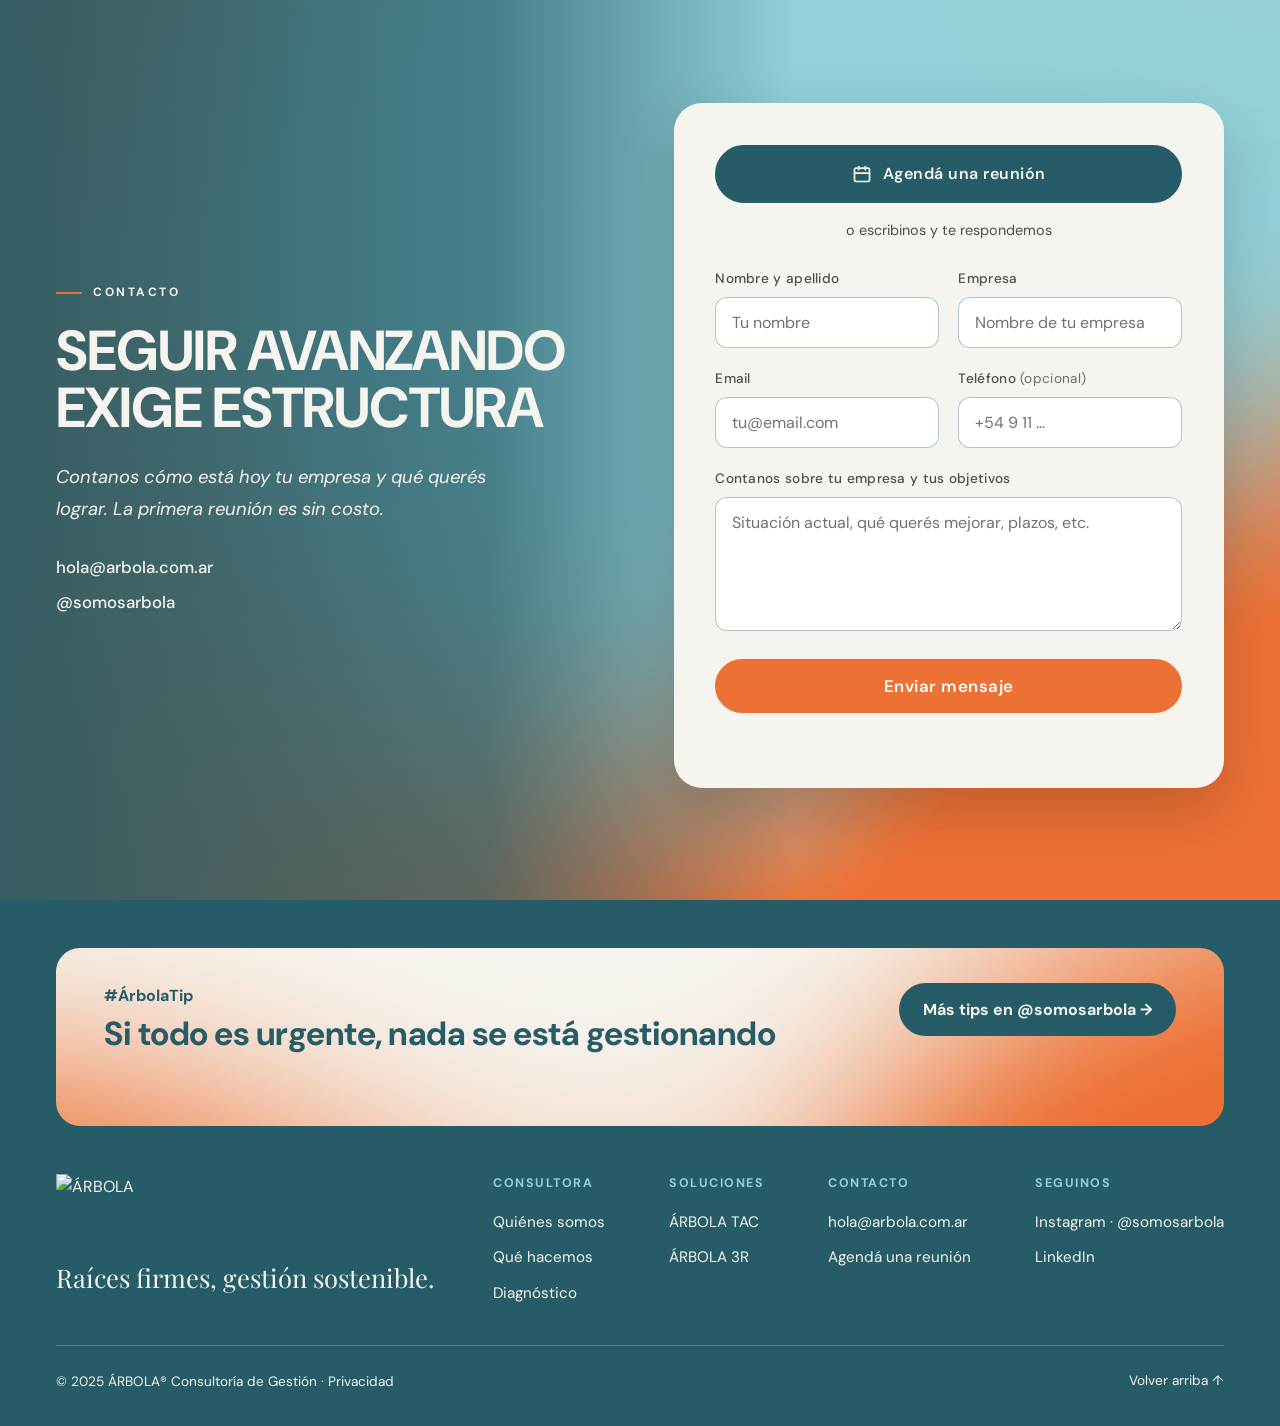
==== commit 207045e4: "style: Playfair Display Regular reemplaza a DM Serif Display en las frases destacadas Co-Authored-By" ====
--- a/index.html
+++ b/index.html
@@ -46,7 +46,7 @@
   <meta property="og:description" content="Profesionalizamos PyMEs de la industria de la construcción con procesos, dirección de proyectos y herramientas concretas de gestión." />
   <link rel="canonical" href="https://arbola.com.ar/" />
   <script type="application/ld+json">
-  {"@context":"https://schema.org","@graph":[{"@type":"ProfessionalService","@id":"https://arbola.com.ar/#organizacion","name":"ÁRBOLA Consultoría de Gestión","alternateName":["ÁRBOLA","Árbola","Arbola","ARBOLA","Árbola Consultora","Arbola Consultora","Árbola Consultoría de Gestión","Arbola Consultoría de Gestión","Árbola LATAM","Arbola LATAM","arbolalatam","Somos Árbola","somosarbola","arbola.com.ar"],"url":"https://arbola.com.ar/","logo":"https://arbola.com.ar/img/logo-oficial.png","image":"https://arbola.com.ar/img/og-consultora.jpg","slogan":"Raíces firmes, gestión sostenible.","description":"Consultoría de gestión para PyMEs de la industria de la construcción. Un equipo de ingenieros acompaña a constructoras, desarrolladoras, empresas de instalaciones y empresas de materiales a ordenar sus procesos, dirigir sus proyectos y formar a sus equipos.","email":"hola@arbola.com.ar","telephone":"+5492236882898","areaServed":[{"@type":"Country","name":"Argentina"},{"@type":"Place","name":"América Latina"}],"knowsAbout":["Gestión de empresas constructoras","Dirección de proyectos","Gestión de procesos","Control de costos y plazos de proyectos","Capacitación en gestión de proyectos","Sistemas de gestión para constructoras","Reutilización de material de rezago"],"contactPoint":[{"@type":"ContactPoint","contactType":"sales","telephone":"+5492236882898","areaServed":"AR","availableLanguage":"es","email":"hola@arbola.com.ar"},{"@type":"ContactPoint","contactType":"sales","telephone":"+5491131265891","areaServed":"AR","availableLanguage":"es"}],"employee":[{"@type":"Person","name":"Germán Cabral","jobTitle":"Ingeniero Civil, Dirección de Proyectos, MBA, PMP","sameAs":"https://www.linkedin.com/in/germán-cabral91/"},{"@type":"Person","name":"Micaela Pokorny","jobTitle":"Ingeniera Civil, Dirección de Proyectos","sameAs":"https://www.linkedin.com/in/ampokorny/"},{"@type":"Person","name":"Vicente Constantino Pizzorno","jobTitle":"Ingeniero Mecánico y Electromecánico, MBA","sameAs":"https://www.linkedin.com/in/vcpizzorno/"}],"hasOfferCatalog":{"@type":"OfferCatalog","name":"Servicios y productos de ÁRBOLA","itemListElement":[{"@type":"Offer","itemOffered":{"@type":"Service","name":"Gestión y procesos","description":"Ordenamos los procesos internos, los roles y la toma de decisiones para que la empresa opere con orden y eficiencia."}},{"@type":"Offer","itemOffered":{"@type":"Service","name":"Dirección de proyectos","description":"Planificación y control de avance, costos y plazos de cada proyecto."}},{"@type":"Offer","itemOffered":{"@type":"Service","name":"Capacitación","description":"Formación en gestión y dirección de proyectos para equipos y personas."}},{"@type":"Offer","itemOffered":{"@type":"Service","name":"Diagnóstico de gestión","description":"Primera reunión sin costo para entender cómo trabaja hoy la empresa y definir por dónde conviene empezar."}},{"@type":"Offer","itemOffered":{"@type":"SoftwareApplication","name":"ÁRBOLA TAC","url":"https://arbola.com.ar/tac/","applicationCategory":"BusinessApplication"}},{"@type":"Offer","itemOffered":{"@type":"Service","name":"ÁRBOLA 3R","url":"https://arbola.com.ar/3r/"}}]},"sameAs":["https://www.instagram.com/somosarbola/","https://www.linkedin.com/company/arbolaconsultora","https://www.linkedin.com/company/120933951/"]},{"@type":"WebSite","@id":"https://arbola.com.ar/#sitio","url":"https://arbola.com.ar/","name":"ÁRBOLA Consultoría de Gestión","inLanguage":"es-AR","publisher":{"@id":"https://arbola.com.ar/#organizacion"}}]}
+  {"@context":"https://schema.org","@graph":[{"@type":"ProfessionalService","@id":"https://arbola.com.ar/#organizacion","name":"ÁRBOLA Consultoría de Gestión","alternateName":"ÁRBOLA","url":"https://arbola.com.ar/","logo":"https://arbola.com.ar/img/logo-oficial.png","image":"https://arbola.com.ar/img/og-consultora.jpg","slogan":"Raíces firmes, gestión sostenible.","description":"Consultoría de gestión para PyMEs de la industria de la construcción. Un equipo de ingenieros acompaña a constructoras, desarrolladoras, empresas de instalaciones y empresas de materiales a ordenar sus procesos, dirigir sus proyectos y formar a sus equipos.","email":"hola@arbola.com.ar","telephone":"+5492236882898","areaServed":[{"@type":"Country","name":"Argentina"},{"@type":"Place","name":"América Latina"}],"knowsAbout":["Gestión de empresas constructoras","Dirección de proyectos","Gestión de procesos","Control de costos y plazos de proyectos","Capacitación en gestión de proyectos","Sistemas de gestión para constructoras","Reutilización de material de rezago"],"contactPoint":[{"@type":"ContactPoint","contactType":"sales","telephone":"+5492236882898","areaServed":"AR","availableLanguage":"es","email":"hola@arbola.com.ar"},{"@type":"ContactPoint","contactType":"sales","telephone":"+5491131265891","areaServed":"AR","availableLanguage":"es"}],"employee":[{"@type":"Person","name":"Germán Cabral","jobTitle":"Ingeniero Civil, Dirección de Proyectos, MBA, PMP","sameAs":"https://www.linkedin.com/in/germán-cabral91/"},{"@type":"Person","name":"Micaela Pokorny","jobTitle":"Ingeniera Civil, Dirección de Proyectos","sameAs":"https://www.linkedin.com/in/ampokorny/"},{"@type":"Person","name":"Vicente Constantino Pizzorno","jobTitle":"Ingeniero Mecánico y Electromecánico, MBA","sameAs":"https://www.linkedin.com/in/vcpizzorno/"}],"hasOfferCatalog":{"@type":"OfferCatalog","name":"Servicios y productos de ÁRBOLA","itemListElement":[{"@type":"Offer","itemOffered":{"@type":"Service","name":"Gestión y procesos","description":"Ordenamos los procesos internos, los roles y la toma de decisiones para que la empresa opere con orden y eficiencia."}},{"@type":"Offer","itemOffered":{"@type":"Service","name":"Dirección de proyectos","description":"Planificación y control de avance, costos y plazos de cada proyecto."}},{"@type":"Offer","itemOffered":{"@type":"Service","name":"Capacitación","description":"Formación en gestión y dirección de proyectos para equipos y personas."}},{"@type":"Offer","itemOffered":{"@type":"Service","name":"Diagnóstico de gestión","description":"Primera reunión sin costo para entender cómo trabaja hoy la empresa y definir por dónde conviene empezar."}},{"@type":"Offer","itemOffered":{"@type":"SoftwareApplication","name":"ÁRBOLA TAC","url":"https://arbola.com.ar/tac/","applicationCategory":"BusinessApplication"}},{"@type":"Offer","itemOffered":{"@type":"Service","name":"ÁRBOLA 3R","url":"https://arbola.com.ar/3r/"}}]},"sameAs":["https://www.instagram.com/somosarbola/","https://www.linkedin.com/company/arbolaconsultora","https://www.linkedin.com/company/120933951/"]},{"@type":"WebSite","@id":"https://arbola.com.ar/#sitio","url":"https://arbola.com.ar/","name":"ÁRBOLA Consultoría de Gestión","inLanguage":"es-AR","publisher":{"@id":"https://arbola.com.ar/#organizacion"}}]}
   </script>
   <meta property="og:url" content="https://arbola.com.ar/" />
   <meta property="og:image" content="https://arbola.com.ar/img/og-consultora.jpg" />
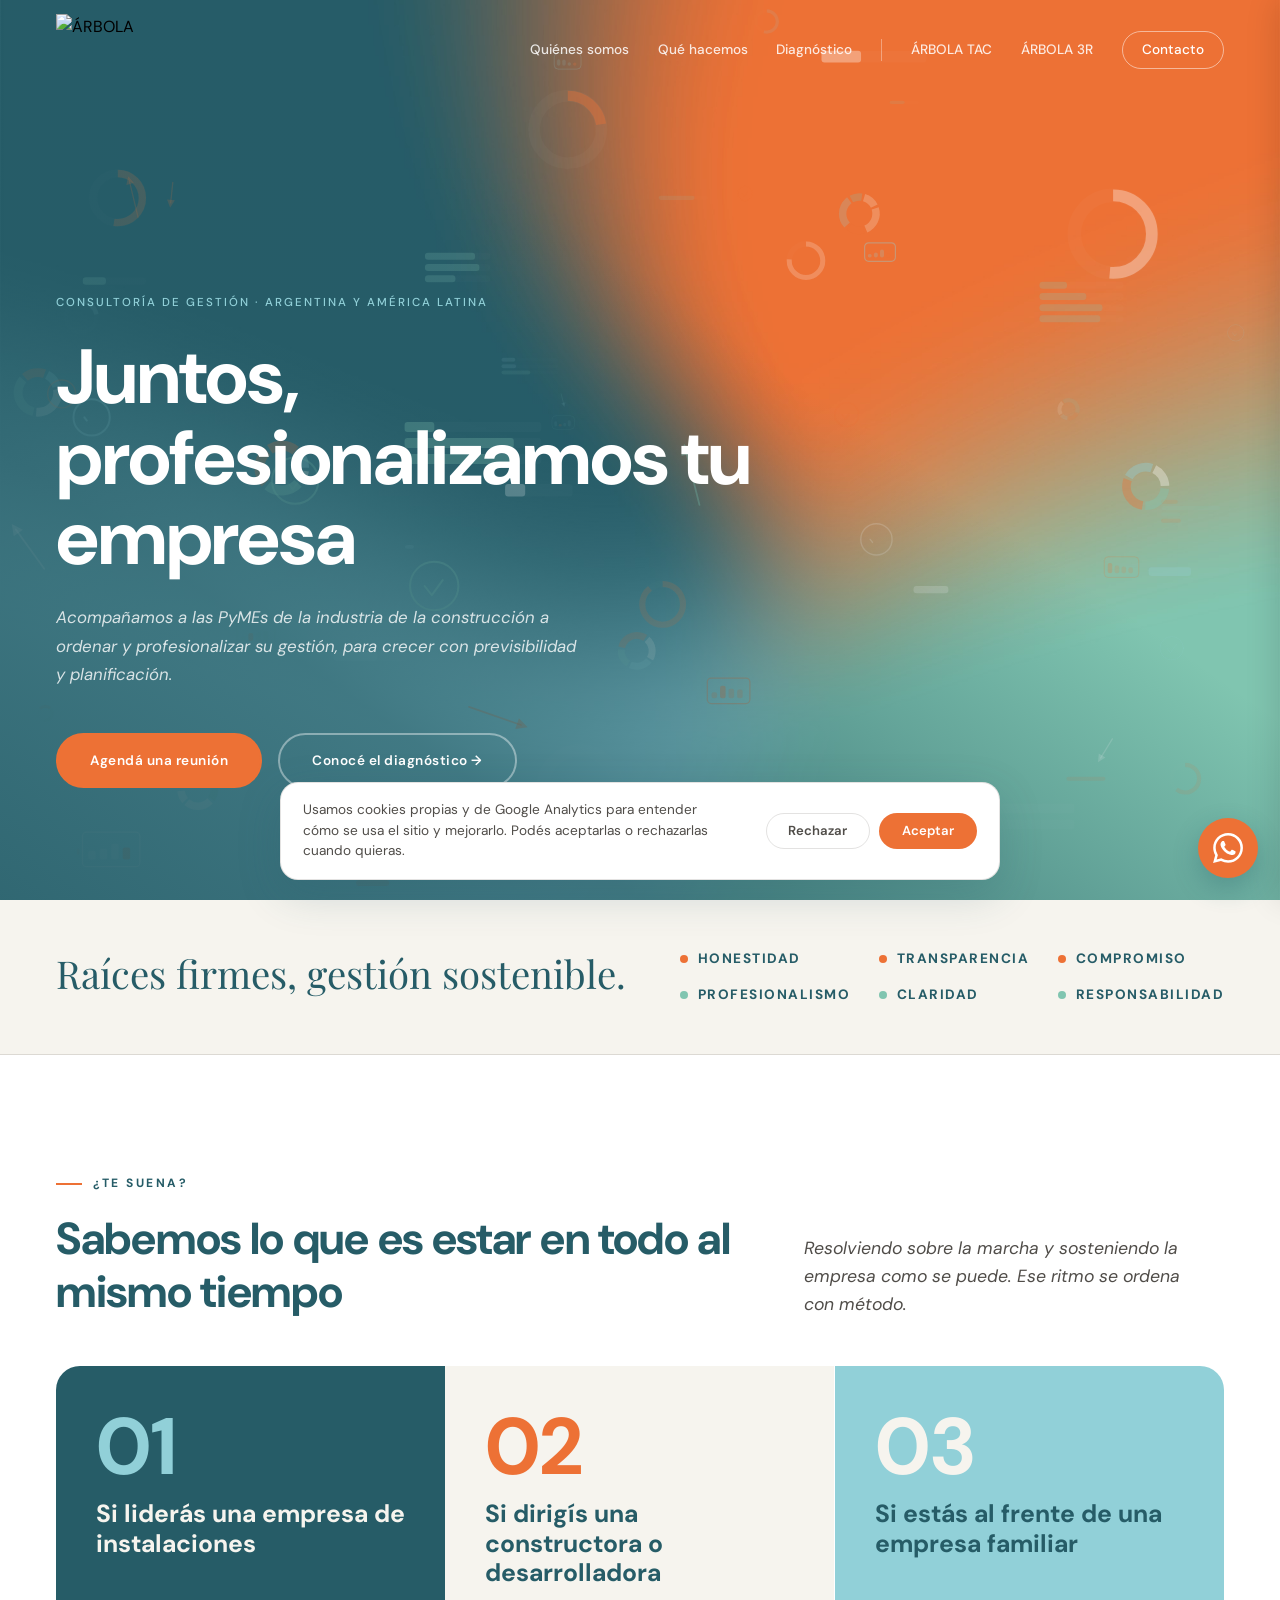
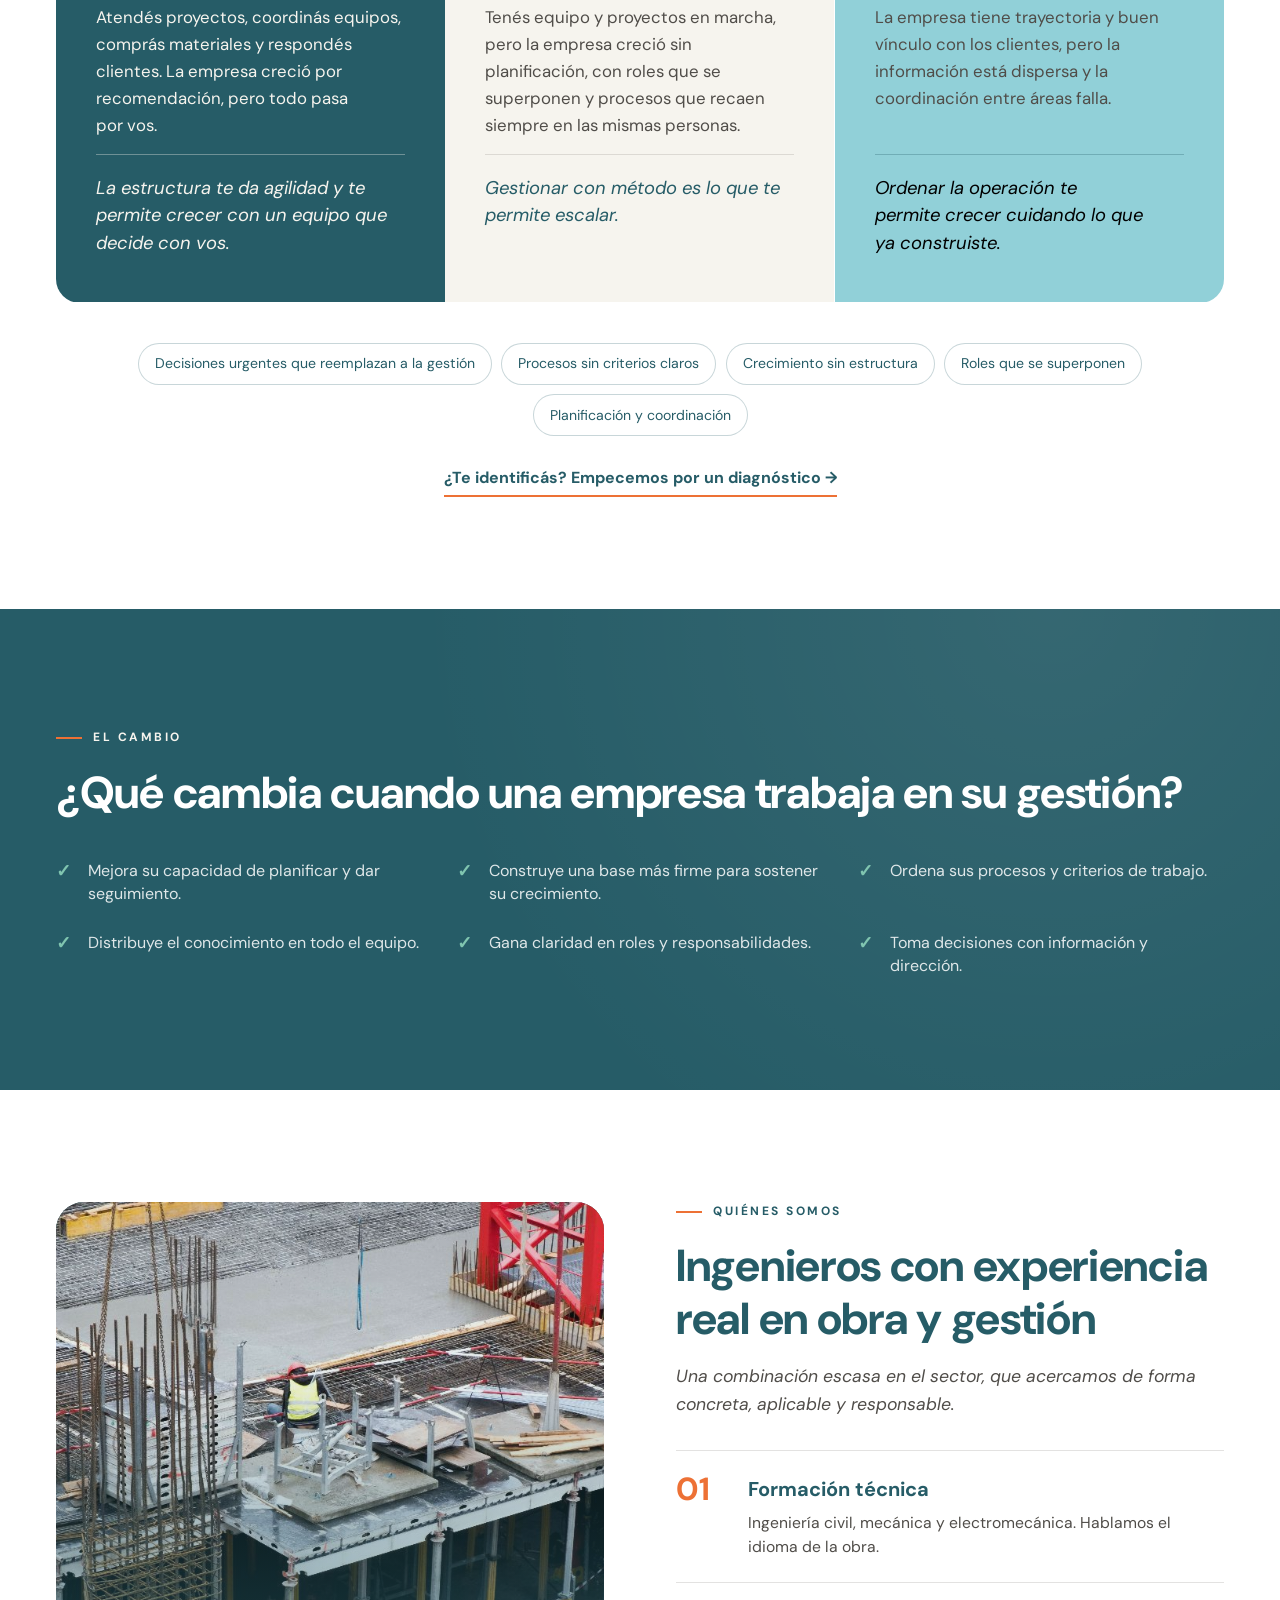
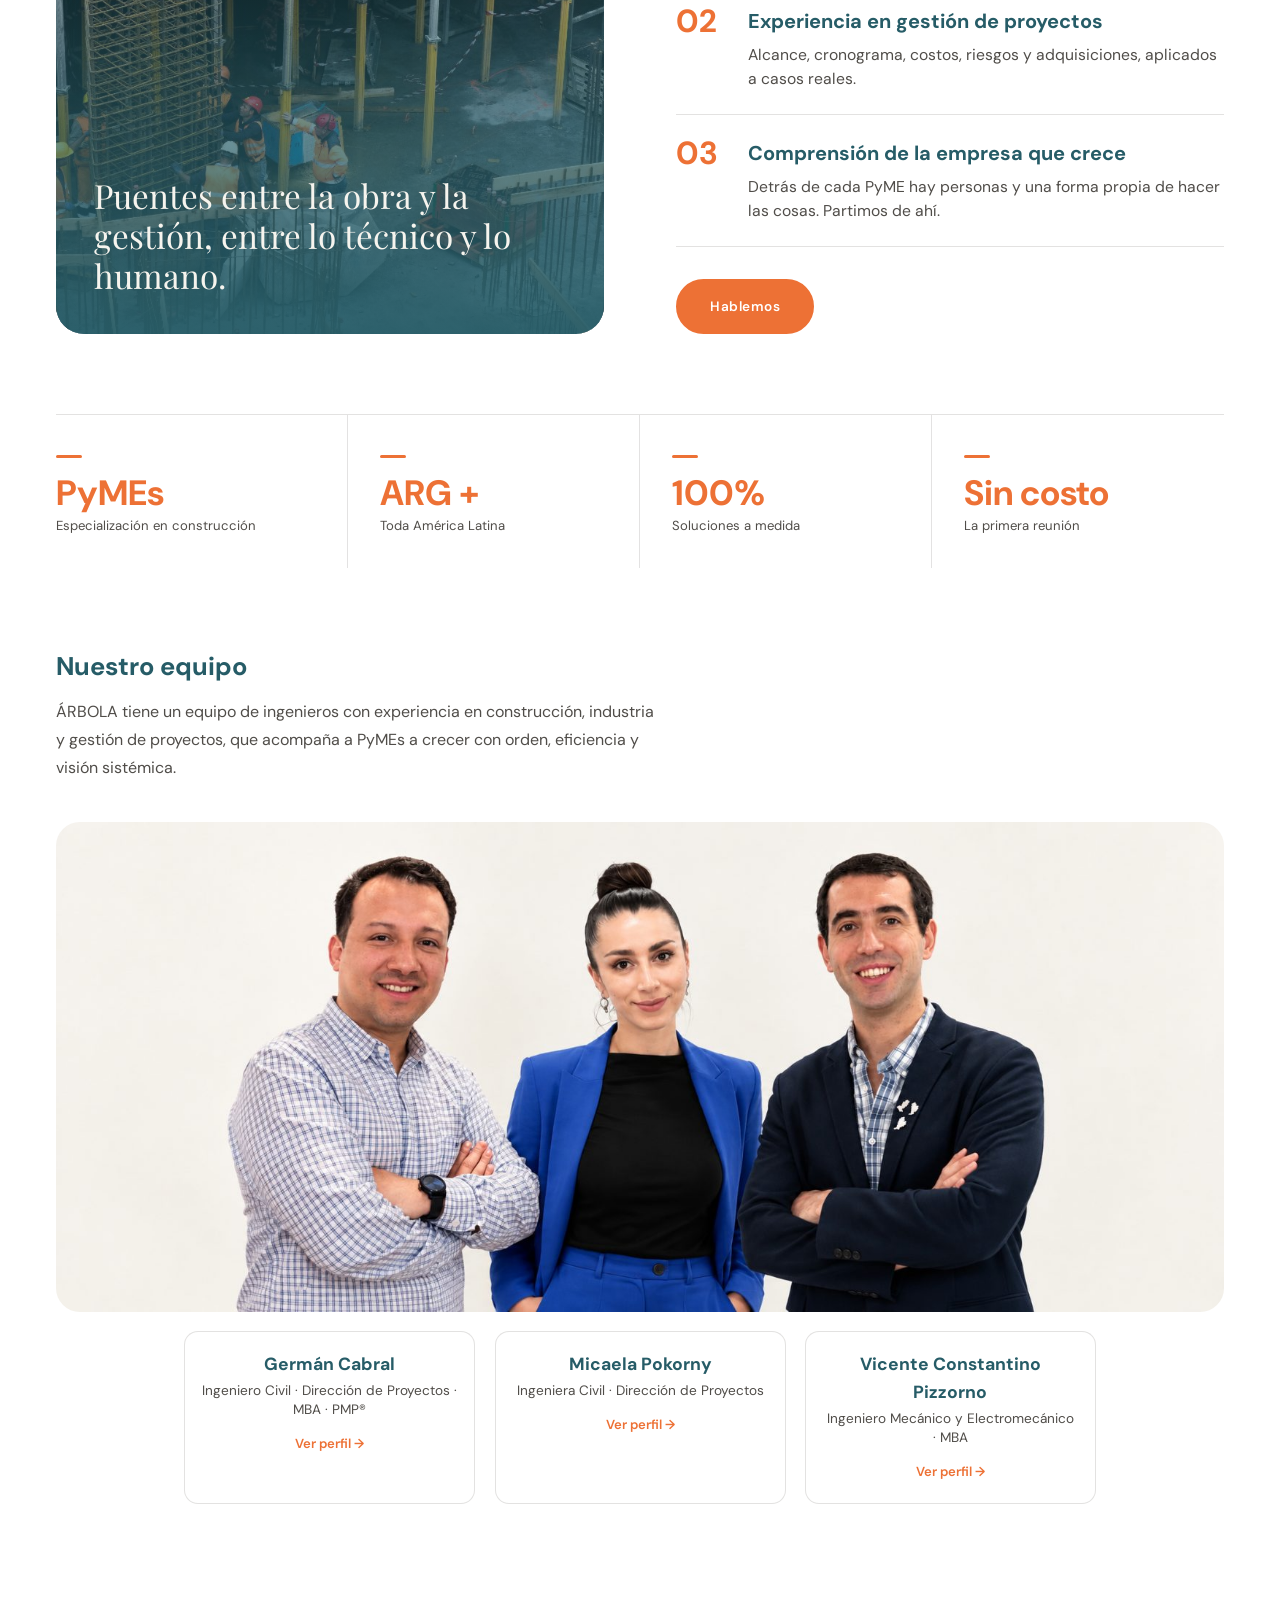
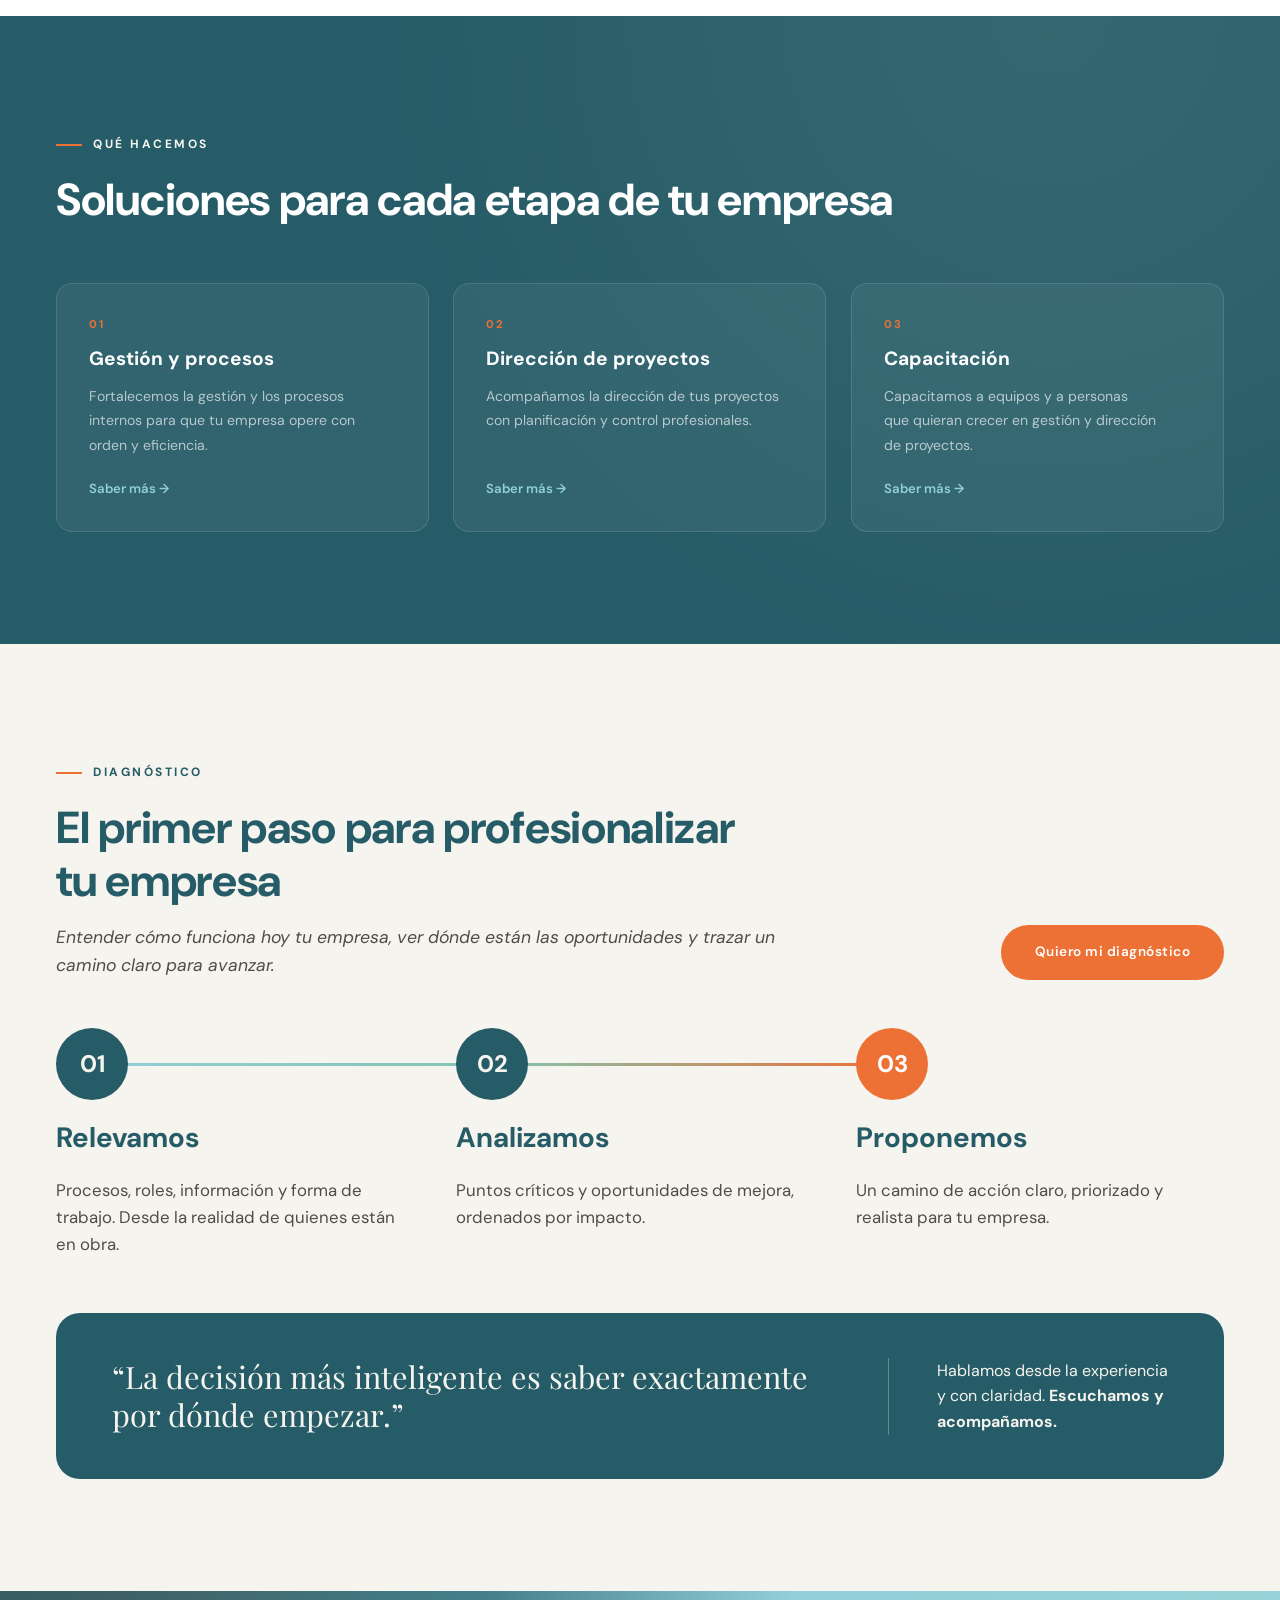
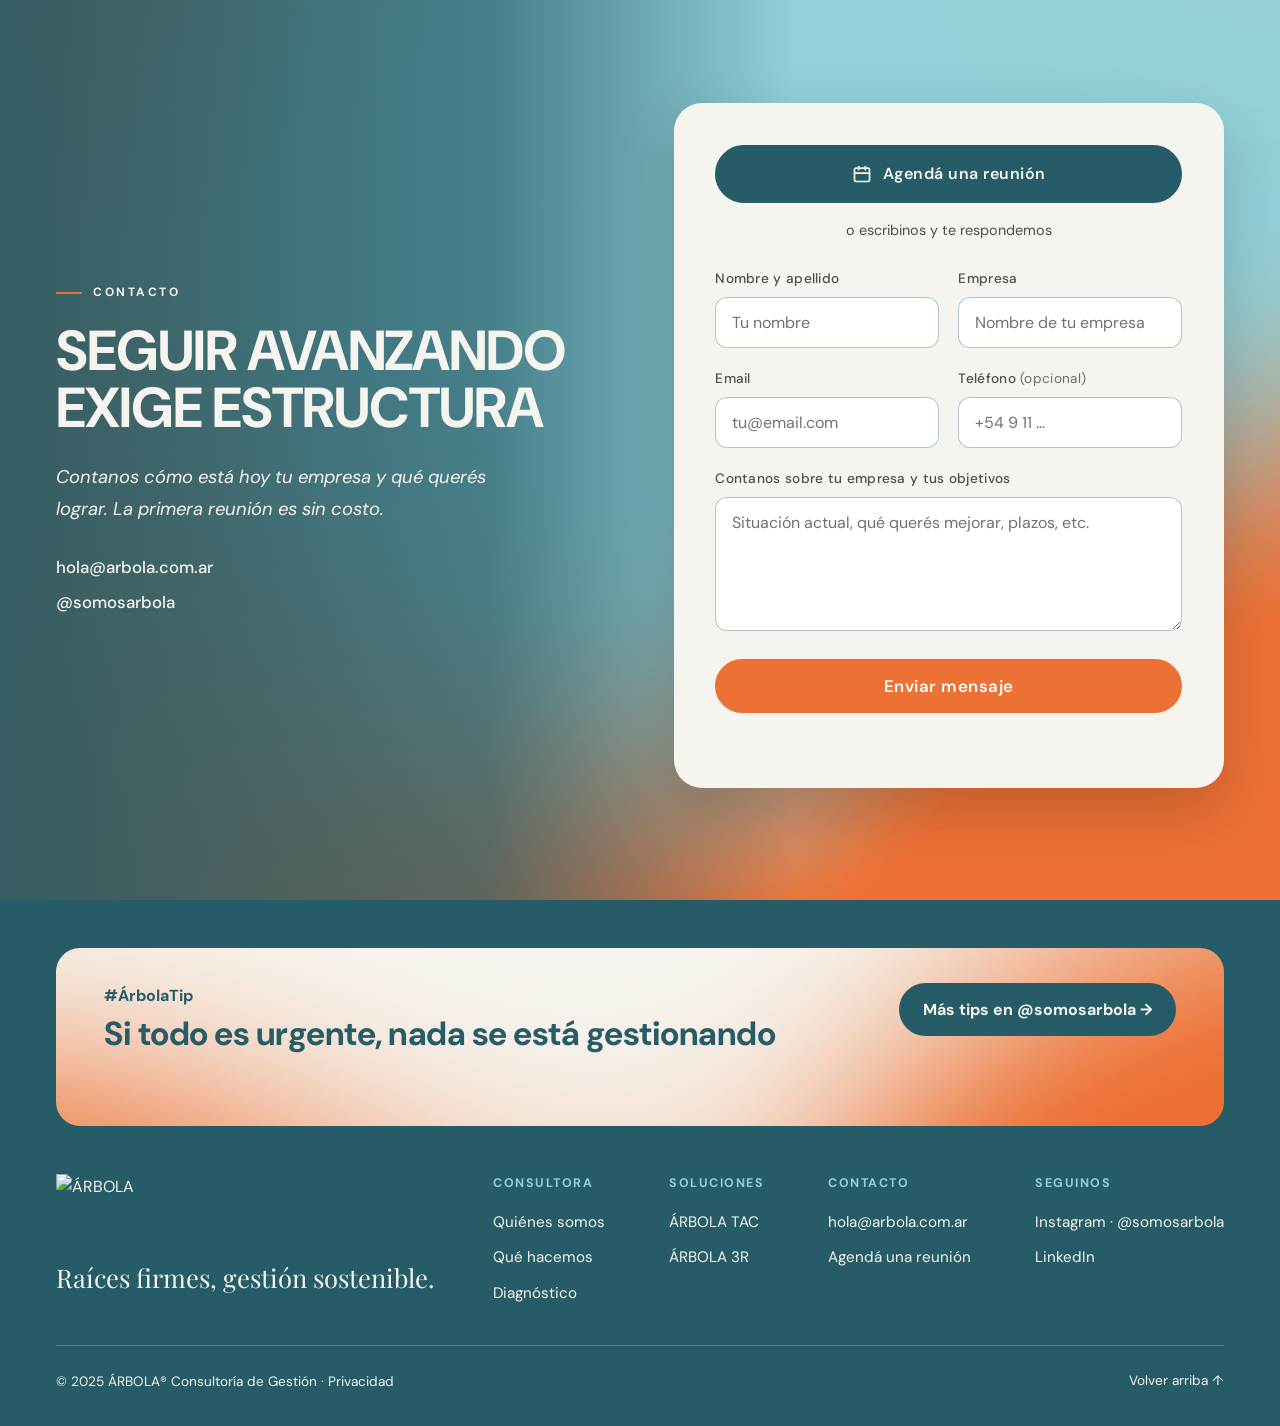
==== commit 7bd8a4fe: "Merge pull request #33 from arbola2025/style/playfair Playfair Display Regular en las frases destaca" ====
--- a/index.html
+++ b/index.html
@@ -46,7 +46,7 @@
   <meta property="og:description" content="Profesionalizamos PyMEs de la industria de la construcción con procesos, dirección de proyectos y herramientas concretas de gestión." />
   <link rel="canonical" href="https://arbola.com.ar/" />
   <script type="application/ld+json">
-  {"@context":"https://schema.org","@graph":[{"@type":"ProfessionalService","@id":"https://arbola.com.ar/#organizacion","name":"ÁRBOLA Consultoría de Gestión","alternateName":"ÁRBOLA","url":"https://arbola.com.ar/","logo":"https://arbola.com.ar/img/logo-oficial.png","image":"https://arbola.com.ar/img/og-consultora.jpg","slogan":"Raíces firmes, gestión sostenible.","description":"Consultoría de gestión para PyMEs de la industria de la construcción. Un equipo de ingenieros acompaña a constructoras, desarrolladoras, empresas de instalaciones y empresas de materiales a ordenar sus procesos, dirigir sus proyectos y formar a sus equipos.","email":"hola@arbola.com.ar","telephone":"+5492236882898","areaServed":[{"@type":"Country","name":"Argentina"},{"@type":"Place","name":"América Latina"}],"knowsAbout":["Gestión de empresas constructoras","Dirección de proyectos","Gestión de procesos","Control de costos y plazos de proyectos","Capacitación en gestión de proyectos","Sistemas de gestión para constructoras","Reutilización de material de rezago"],"contactPoint":[{"@type":"ContactPoint","contactType":"sales","telephone":"+5492236882898","areaServed":"AR","availableLanguage":"es","email":"hola@arbola.com.ar"},{"@type":"ContactPoint","contactType":"sales","telephone":"+5491131265891","areaServed":"AR","availableLanguage":"es"}],"employee":[{"@type":"Person","name":"Germán Cabral","jobTitle":"Ingeniero Civil, Dirección de Proyectos, MBA, PMP","sameAs":"https://www.linkedin.com/in/germán-cabral91/"},{"@type":"Person","name":"Micaela Pokorny","jobTitle":"Ingeniera Civil, Dirección de Proyectos","sameAs":"https://www.linkedin.com/in/ampokorny/"},{"@type":"Person","name":"Vicente Constantino Pizzorno","jobTitle":"Ingeniero Mecánico y Electromecánico, MBA","sameAs":"https://www.linkedin.com/in/vcpizzorno/"}],"hasOfferCatalog":{"@type":"OfferCatalog","name":"Servicios y productos de ÁRBOLA","itemListElement":[{"@type":"Offer","itemOffered":{"@type":"Service","name":"Gestión y procesos","description":"Ordenamos los procesos internos, los roles y la toma de decisiones para que la empresa opere con orden y eficiencia."}},{"@type":"Offer","itemOffered":{"@type":"Service","name":"Dirección de proyectos","description":"Planificación y control de avance, costos y plazos de cada proyecto."}},{"@type":"Offer","itemOffered":{"@type":"Service","name":"Capacitación","description":"Formación en gestión y dirección de proyectos para equipos y personas."}},{"@type":"Offer","itemOffered":{"@type":"Service","name":"Diagnóstico de gestión","description":"Primera reunión sin costo para entender cómo trabaja hoy la empresa y definir por dónde conviene empezar."}},{"@type":"Offer","itemOffered":{"@type":"SoftwareApplication","name":"ÁRBOLA TAC","url":"https://arbola.com.ar/tac/","applicationCategory":"BusinessApplication"}},{"@type":"Offer","itemOffered":{"@type":"Service","name":"ÁRBOLA 3R","url":"https://arbola.com.ar/3r/"}}]},"sameAs":["https://www.instagram.com/somosarbola/","https://www.linkedin.com/company/arbolaconsultora","https://www.linkedin.com/company/120933951/"]},{"@type":"WebSite","@id":"https://arbola.com.ar/#sitio","url":"https://arbola.com.ar/","name":"ÁRBOLA Consultoría de Gestión","inLanguage":"es-AR","publisher":{"@id":"https://arbola.com.ar/#organizacion"}}]}
+  {"@context":"https://schema.org","@graph":[{"@type":"ProfessionalService","@id":"https://arbola.com.ar/#organizacion","name":"ÁRBOLA Consultoría de Gestión","alternateName":["ÁRBOLA","Árbola","Arbola","ARBOLA","Árbola Consultora","Arbola Consultora","Árbola Consultoría de Gestión","Arbola Consultoría de Gestión","Árbola LATAM","Arbola LATAM","arbolalatam","Somos Árbola","somosarbola","arbola.com.ar"],"url":"https://arbola.com.ar/","logo":"https://arbola.com.ar/img/logo-oficial.png","image":"https://arbola.com.ar/img/og-consultora.jpg","slogan":"Raíces firmes, gestión sostenible.","description":"Consultoría de gestión para PyMEs de la industria de la construcción. Un equipo de ingenieros acompaña a constructoras, desarrolladoras, empresas de instalaciones y empresas de materiales a ordenar sus procesos, dirigir sus proyectos y formar a sus equipos.","email":"hola@arbola.com.ar","telephone":"+5492236882898","areaServed":[{"@type":"Country","name":"Argentina"},{"@type":"Place","name":"América Latina"}],"knowsAbout":["Gestión de empresas constructoras","Dirección de proyectos","Gestión de procesos","Control de costos y plazos de proyectos","Capacitación en gestión de proyectos","Sistemas de gestión para constructoras","Reutilización de material de rezago"],"contactPoint":[{"@type":"ContactPoint","contactType":"sales","telephone":"+5492236882898","areaServed":"AR","availableLanguage":"es","email":"hola@arbola.com.ar"},{"@type":"ContactPoint","contactType":"sales","telephone":"+5491131265891","areaServed":"AR","availableLanguage":"es"}],"employee":[{"@type":"Person","name":"Germán Cabral","jobTitle":"Ingeniero Civil, Dirección de Proyectos, MBA, PMP","sameAs":"https://www.linkedin.com/in/germán-cabral91/"},{"@type":"Person","name":"Micaela Pokorny","jobTitle":"Ingeniera Civil, Dirección de Proyectos","sameAs":"https://www.linkedin.com/in/ampokorny/"},{"@type":"Person","name":"Vicente Constantino Pizzorno","jobTitle":"Ingeniero Mecánico y Electromecánico, MBA","sameAs":"https://www.linkedin.com/in/vcpizzorno/"}],"hasOfferCatalog":{"@type":"OfferCatalog","name":"Servicios y productos de ÁRBOLA","itemListElement":[{"@type":"Offer","itemOffered":{"@type":"Service","name":"Gestión y procesos","description":"Ordenamos los procesos internos, los roles y la toma de decisiones para que la empresa opere con orden y eficiencia."}},{"@type":"Offer","itemOffered":{"@type":"Service","name":"Dirección de proyectos","description":"Planificación y control de avance, costos y plazos de cada proyecto."}},{"@type":"Offer","itemOffered":{"@type":"Service","name":"Capacitación","description":"Formación en gestión y dirección de proyectos para equipos y personas."}},{"@type":"Offer","itemOffered":{"@type":"Service","name":"Diagnóstico de gestión","description":"Primera reunión sin costo para entender cómo trabaja hoy la empresa y definir por dónde conviene empezar."}},{"@type":"Offer","itemOffered":{"@type":"SoftwareApplication","name":"ÁRBOLA TAC","url":"https://arbola.com.ar/tac/","applicationCategory":"BusinessApplication"}},{"@type":"Offer","itemOffered":{"@type":"Service","name":"ÁRBOLA 3R","url":"https://arbola.com.ar/3r/"}}]},"sameAs":["https://www.instagram.com/somosarbola/","https://www.linkedin.com/company/arbolaconsultora","https://www.linkedin.com/company/120933951/"]},{"@type":"WebSite","@id":"https://arbola.com.ar/#sitio","url":"https://arbola.com.ar/","name":"ÁRBOLA Consultoría de Gestión","inLanguage":"es-AR","publisher":{"@id":"https://arbola.com.ar/#organizacion"}}]}
   </script>
   <meta property="og:url" content="https://arbola.com.ar/" />
   <meta property="og:image" content="https://arbola.com.ar/img/og-consultora.jpg" />
